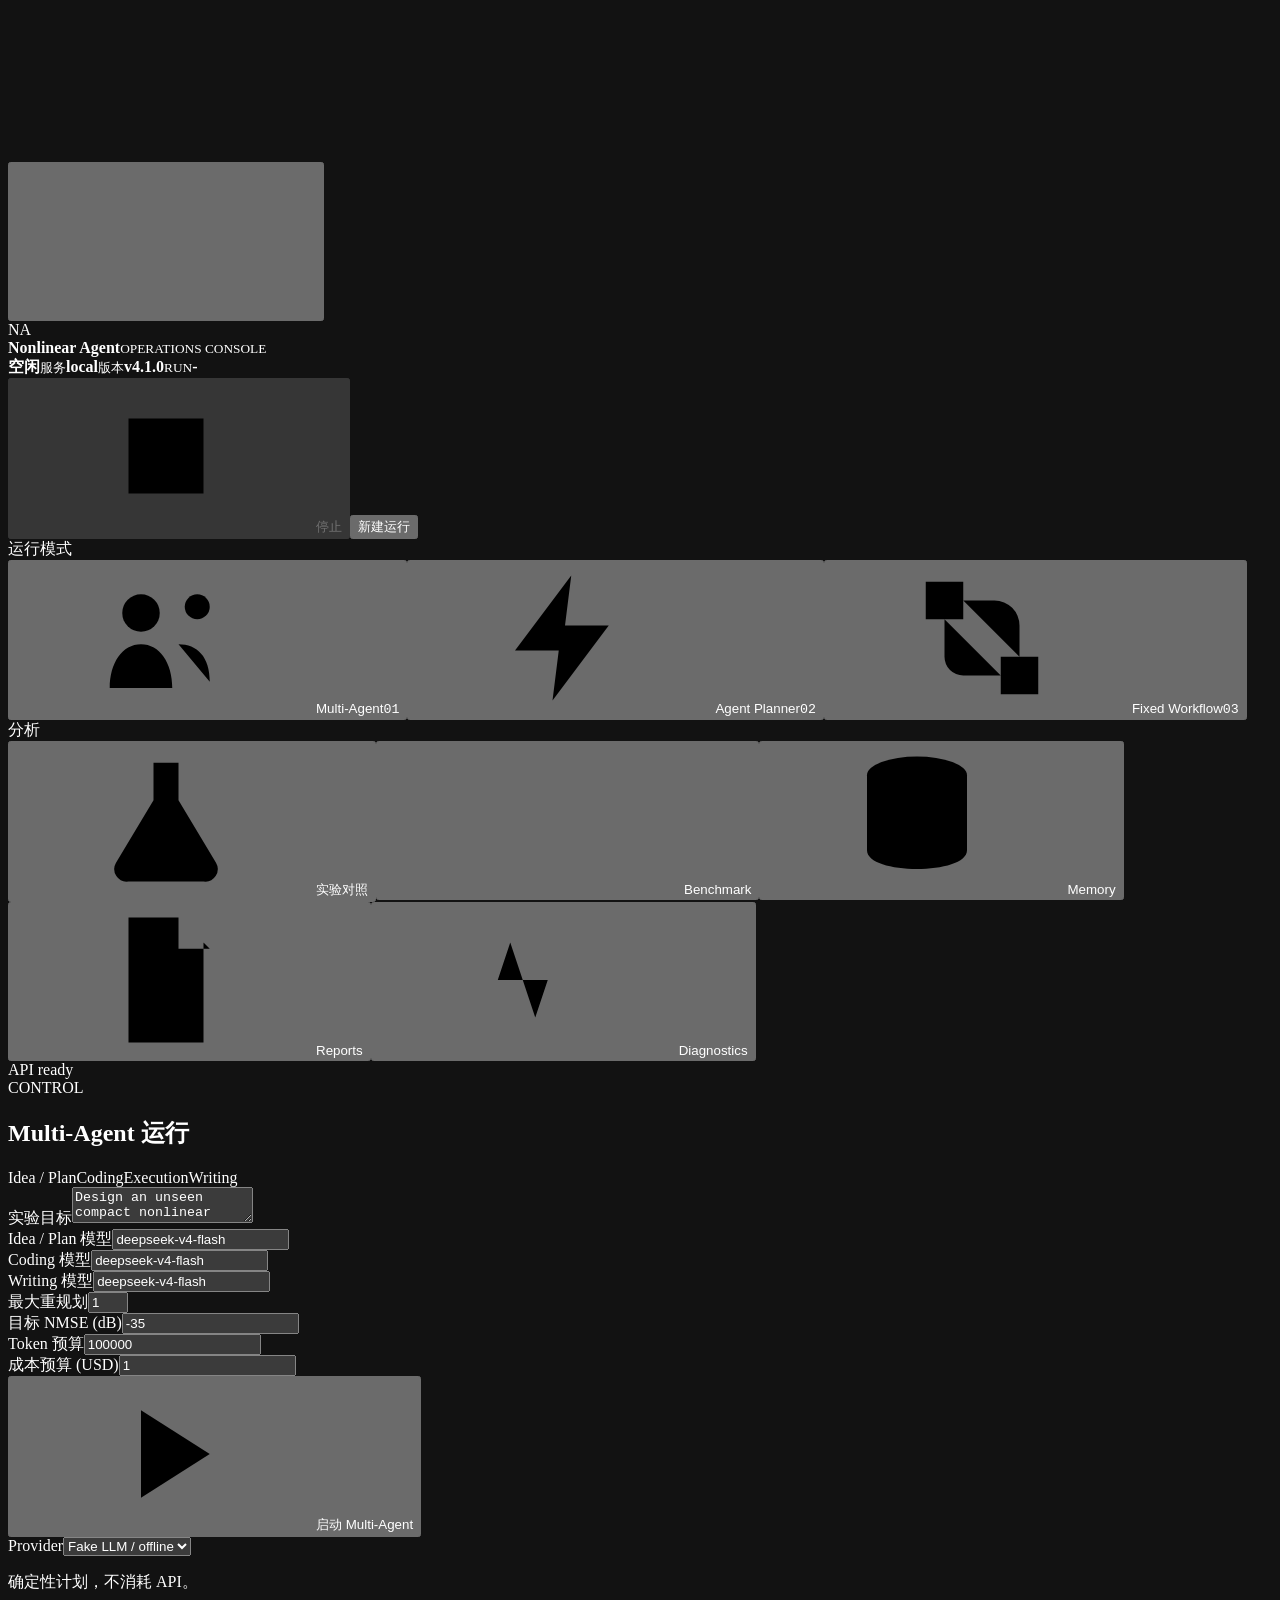
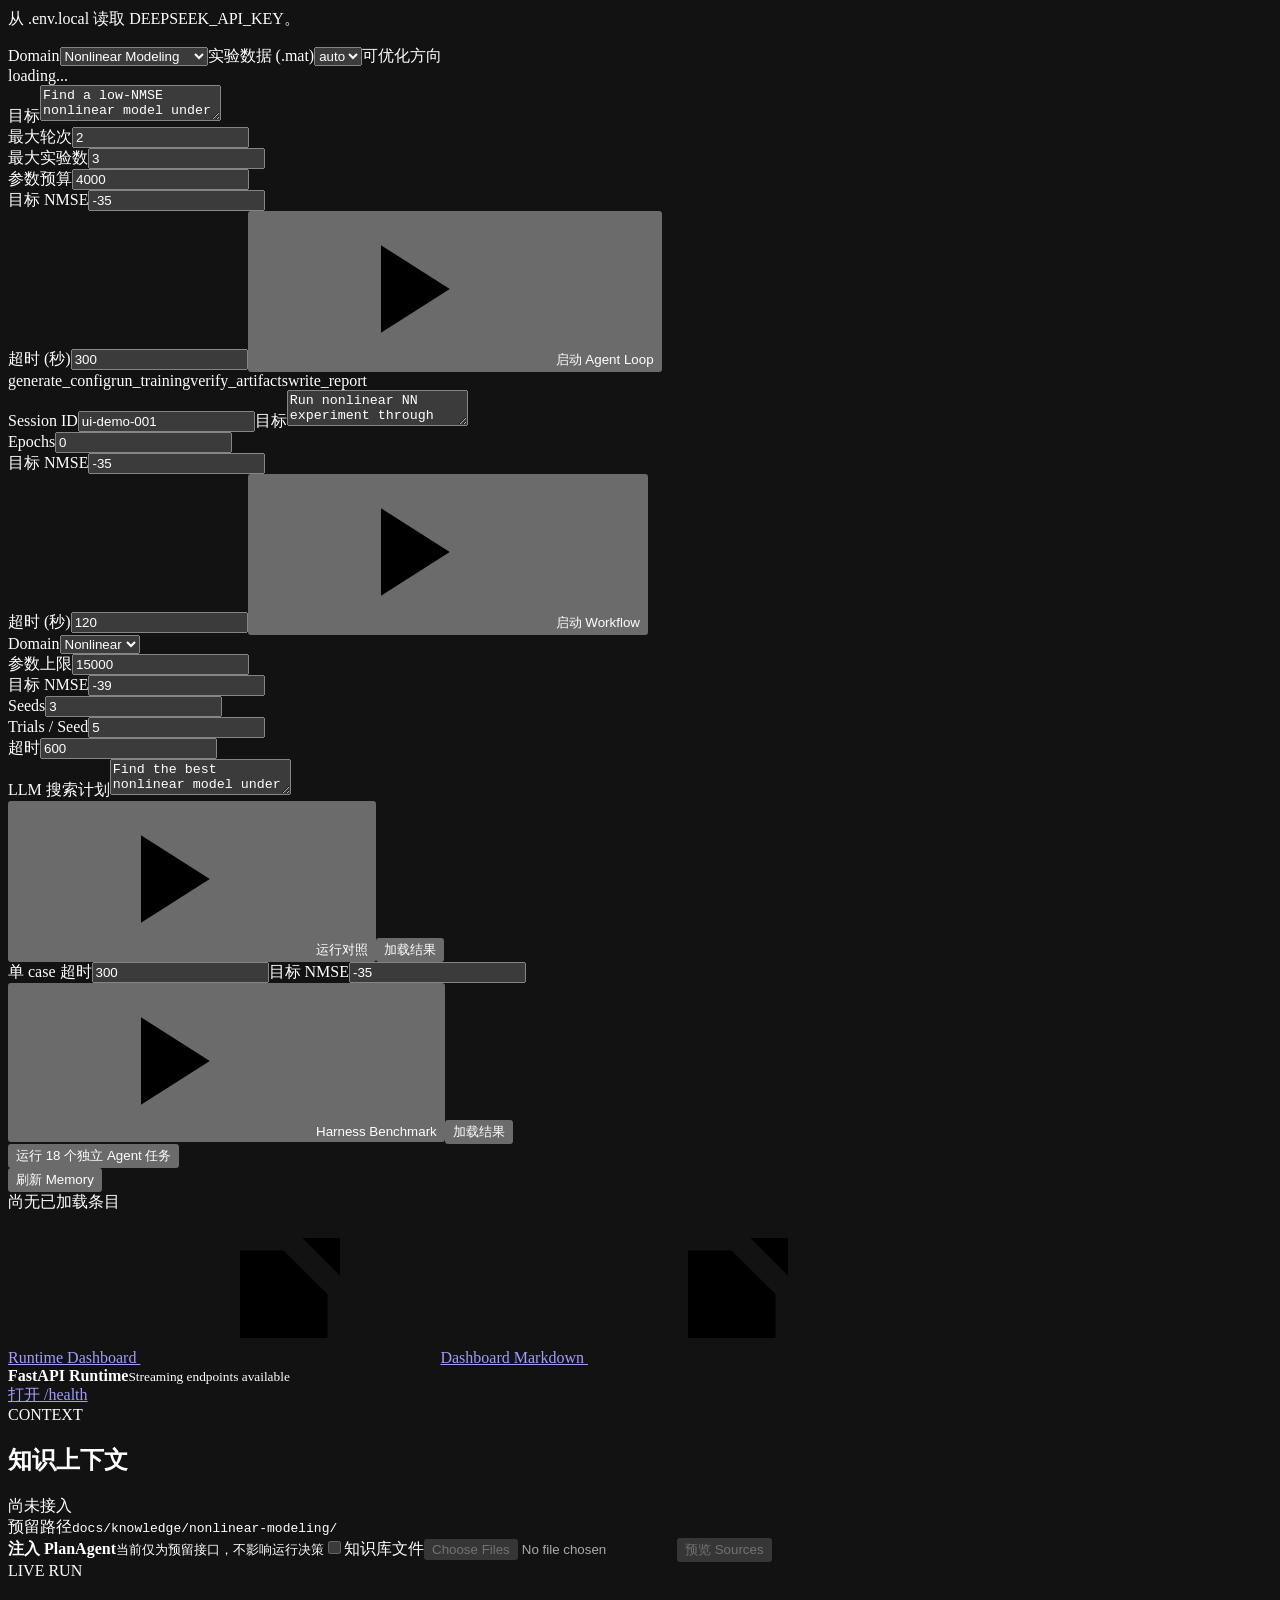
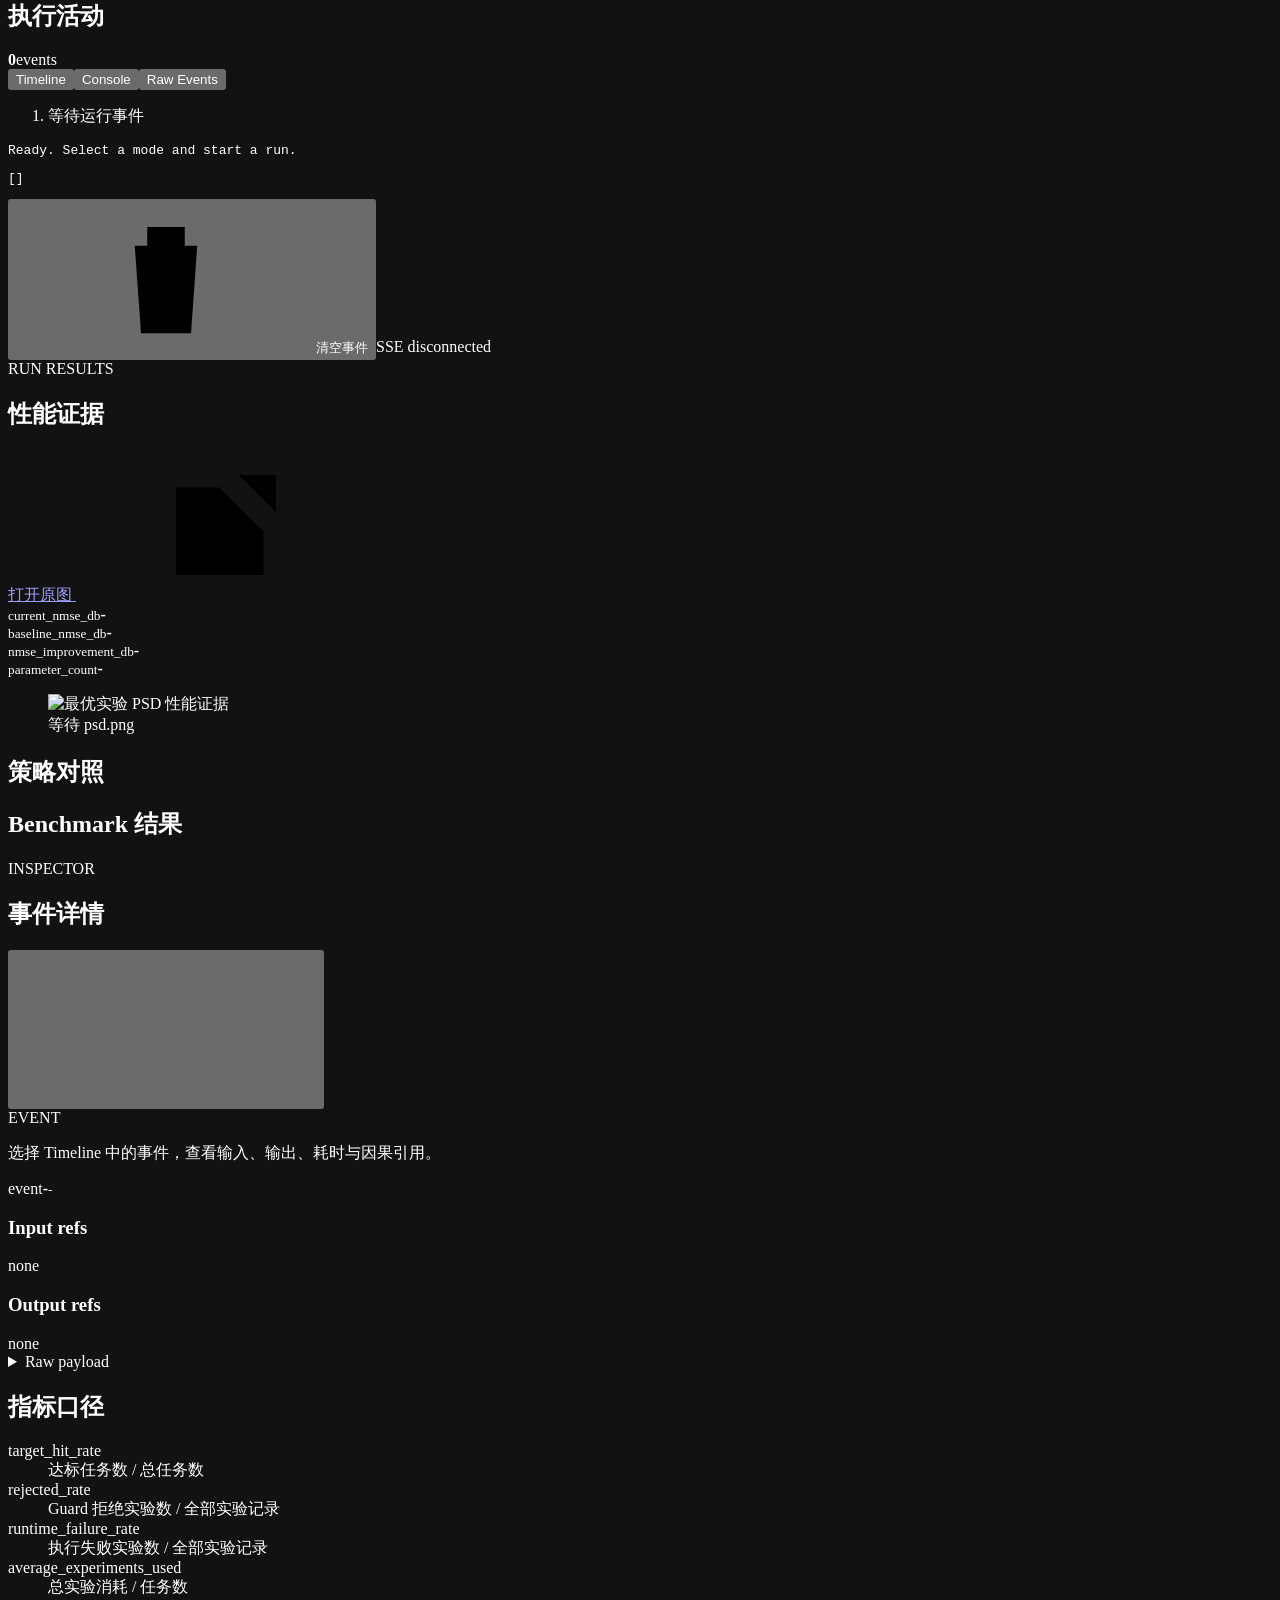
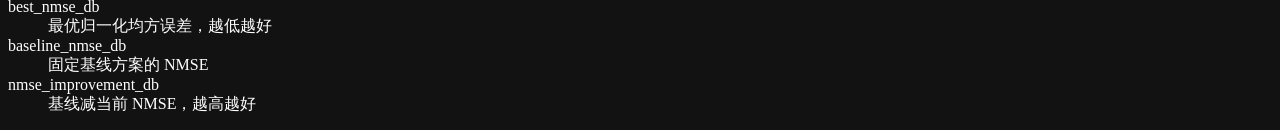
==== src/nonlinear_agent/web/index.html @ f2079a11 "feat(web): add operations console" ====
<!doctype html>
<html lang="zh-CN" data-default-view="multiagent">
<head>
  <meta charset="utf-8">
  <meta name="viewport" content="width=device-width, initial-scale=1">
  <meta name="color-scheme" content="dark">
  <title>Nonlinear Agent Operations</title>
  <link rel="icon" href="data:,">
  <link rel="stylesheet" href="/ui/styles.css">
</head>
<body>
  <svg class="icon-sprite" aria-hidden="true">
    <symbol id="i-agents" viewBox="0 0 24 24"><circle cx="8" cy="8" r="3"/><circle cx="17" cy="7" r="2"/><path d="M3 20c0-4 2-7 5-7s5 3 5 7M14 13c3 0 5 2 5 6M12 8h3"/></symbol>
    <symbol id="i-bolt" viewBox="0 0 24 24"><path d="m13 2-9 12h7l-1 8 9-12h-7z"/></symbol>
    <symbol id="i-flow" viewBox="0 0 24 24"><rect x="3" y="3" width="6" height="6"/><rect x="15" y="15" width="6" height="6"/><path d="M9 6h5a4 4 0 0 1 4 4v5M6 9v6a3 3 0 0 0 3 3h6"/></symbol>
    <symbol id="i-flask" viewBox="0 0 24 24"><path d="M9 3h6M10 3v6l-6 10a2 2 0 0 0 2 3h12a2 2 0 0 0 2-3L14 9V3M7 16h10"/></symbol>
    <symbol id="i-chart" viewBox="0 0 24 24"><path d="M4 20V10M10 20V4M16 20v-7M22 20H2"/></symbol>
    <symbol id="i-memory" viewBox="0 0 24 24"><ellipse cx="12" cy="5" rx="8" ry="3"/><path d="M4 5v6c0 2 4 3 8 3s8-1 8-3V5M4 11v6c0 2 4 3 8 3s8-1 8-3v-6"/></symbol>
    <symbol id="i-file" viewBox="0 0 24 24"><path d="M6 2h8l4 4v16H6zM14 2v5h5M9 12h6M9 16h6"/></symbol>
    <symbol id="i-pulse" viewBox="0 0 24 24"><path d="M3 12h4l2-6 4 12 2-6h6"/></symbol>
    <symbol id="i-stop" viewBox="0 0 24 24"><rect x="6" y="6" width="12" height="12"/></symbol>
    <symbol id="i-play" viewBox="0 0 24 24"><path d="m8 5 11 7-11 7z"/></symbol>
    <symbol id="i-clear" viewBox="0 0 24 24"><path d="M4 7h16M9 7V4h6v3M7 7l1 14h8l1-14"/></symbol>
    <symbol id="i-external" viewBox="0 0 24 24"><path d="M14 4h6v6M20 4l-9 9M18 13v7H4V6h7"/></symbol>
    <symbol id="i-menu" viewBox="0 0 24 24"><path d="M4 7h16M4 12h16M4 17h16"/></symbol>
    <symbol id="i-close" viewBox="0 0 24 24"><path d="m6 6 12 12M18 6 6 18"/></symbol>
  </svg>
  <header class="topbar">
    <button class="icon-button mobile-only" id="menuBtn" title="打开导航"><svg><use href="#i-menu"/></svg></button>
    <div class="brand"><span class="brand-mark">NA</span><div><strong>Nonlinear Agent</strong><small>OPERATIONS CONSOLE</small></div></div>
    <div class="runtime-strip"><span class="runtime-item"><span class="status-light idle" id="statusDot"></span><b id="statusLabel">空闲</b></span><span class="runtime-item"><small>服务</small><b>local</b></span><span class="runtime-item"><small>版本</small><b>v4.1.0</b></span><span class="runtime-item run-id"><small>RUN</small><b id="currentRunId">-</b></span></div>
    <div class="top-actions"><button class="button danger compact" id="stopBtn" disabled><svg><use href="#i-stop"/></svg>停止</button><button class="button ghost compact" id="newRunBtn">新建运行</button></div>
  </header>
  <div class="app-shell">
    <aside class="sidebar" id="sidebar">
      <div class="side-label">运行模式</div><nav><button class="nav-item active" data-view="multiagent" aria-current="page"><svg><use href="#i-agents"/></svg><span>Multi-Agent</span><kbd>01</kbd></button><button class="nav-item" data-view="agent"><svg><use href="#i-bolt"/></svg><span>Agent Planner</span><kbd>02</kbd></button><button class="nav-item" data-view="workflow"><svg><use href="#i-flow"/></svg><span>Fixed Workflow</span><kbd>03</kbd></button></nav>
      <div class="side-label">分析</div><nav><button class="nav-item" data-view="experiments"><svg><use href="#i-flask"/></svg><span>实验对照</span></button><button class="nav-item" data-view="benchmark"><svg><use href="#i-chart"/></svg><span>Benchmark</span></button><button class="nav-item" data-view="memory"><svg><use href="#i-memory"/></svg><span>Memory</span></button><button class="nav-item" data-view="reports"><svg><use href="#i-file"/></svg><span>Reports</span></button><button class="nav-item" data-view="diagnostics"><svg><use href="#i-pulse"/></svg><span>Diagnostics</span></button></nav>
      <div class="sidebar-footer"><span class="status-light ok"></span>API ready</div>
    </aside>
    <main class="workspace">
      <section class="config-column">
        <div class="column-head"><div><span class="eyebrow">CONTROL</span><h1 id="viewTitle">Multi-Agent 运行</h1></div></div>
        <section class="control-view active" id="panel-multiagent" data-panel="multiagent">
          <div class="role-chain"><span>Idea / Plan</span><i></i><span>Coding</span><i></i><span>Execution</span><i></i><span>Writing</span></div>
          <label for="maGoal">实验目标</label><textarea id="maGoal">Design an unseen compact nonlinear model under 4000 parameters, train it, and produce an evidence-grounded report.</textarea>
          <div class="form-grid two"><div><label for="maPlanModel">Idea / Plan 模型</label><input id="maPlanModel" value="deepseek-v4-flash"></div><div><label for="maCodeModel">Coding 模型</label><input id="maCodeModel" value="deepseek-v4-flash"></div></div>
          <label for="maWriteModel">Writing 模型</label><input id="maWriteModel" value="deepseek-v4-flash">
          <div class="form-grid two"><div><label for="maReplans">最大重规划</label><input id="maReplans" type="number" min="0" max="3" value="1"></div><div><label for="maThreshold">目标 NMSE (dB)</label><input id="maThreshold" type="number" step="0.1" value="-35"></div><div><label for="maTokens">Token 预算</label><input id="maTokens" type="number" value="100000"></div><div><label for="maCost">成本预算 (USD)</label><input id="maCost" type="number" step="0.01" value="1"></div></div>
          <button class="button primary run-button" id="maBtn"><svg><use href="#i-play"/></svg>启动 Multi-Agent</button>
        </section>
        <section class="control-view" id="panel-agent" data-panel="agent">
          <label for="agProv">Provider</label><select id="agProv"><option value="fake">Fake LLM / offline</option><option value="deepseek">DeepSeek API</option></select><p class="field-note" id="noteFake">确定性计划，不消耗 API。</p><p class="field-note hidden" id="noteDp">从 .env.local 读取 DEEPSEEK_API_KEY。</p>
          <label for="agDom">Domain</label><select id="agDom"><option value="nonlinear">Nonlinear Modeling</option><option value="synthetic">Synthetic Regression</option><option value="pim-cancellation">PIM Cancellation</option><option value="register-config">Register Config</option></select><label for="agData">实验数据 (.mat)</label><select id="agData"><option value="">auto</option></select><label>可优化方向</label><div class="check-grid" id="agTune"><span class="muted">loading...</span></div>
          <label for="agGoal">目标</label><textarea id="agGoal">Find a low-NMSE nonlinear model under 4000 parameters.</textarea><div class="form-grid two"><div><label for="agRnd">最大轮次</label><input id="agRnd" type="number" value="2"></div><div><label for="agExp">最大实验数</label><input id="agExp" type="number" value="3"></div><div><label for="agPm">参数预算</label><input id="agPm" type="number" value="4000"></div><div><label for="agThr">目标 NMSE</label><input id="agThr" type="number" value="-35"></div></div><label for="agTo">超时 (秒)</label><input id="agTo" type="number" value="300"><button class="button primary run-button" id="agBtn"><svg><use href="#i-play"/></svg>启动 Agent Loop</button>
        </section>
        <section class="control-view" id="panel-workflow" data-panel="workflow"><div class="pipeline"><span>generate_config</span><span>run_training</span><span>verify_artifacts</span><span>write_report</span></div><label for="wfSid">Session ID</label><input id="wfSid" value="ui-demo-001"><label for="wfGoal">目标</label><textarea id="wfGoal">Run nonlinear NN experiment through the Agent Harness streaming runtime.</textarea><div class="form-grid two"><div><label for="wfEp">Epochs</label><input id="wfEp" type="number" value="0"></div><div><label for="wfThr">目标 NMSE</label><input id="wfThr" type="number" value="-35"></div></div><label for="wfTo">超时 (秒)</label><input id="wfTo" type="number" value="120"><button class="button primary run-button" id="wfBtn"><svg><use href="#i-play"/></svg>启动 Workflow</button></section>
        <section class="control-view" id="panel-experiments" data-panel="experiments"><div class="form-grid two"><div><label for="cmpDom">Domain</label><select id="cmpDom"><option value="nonlinear">Nonlinear</option><option value="synthetic">Synthetic</option></select></div><div><label for="cmpPm">参数上限</label><input id="cmpPm" type="number" value="15000"></div><div><label for="cmpThr">目标 NMSE</label><input id="cmpThr" type="number" value="-39"></div><div><label for="cmpSeeds">Seeds</label><input id="cmpSeeds" type="number" value="3"></div><div><label for="cmpBudget">Trials / Seed</label><input id="cmpBudget" type="number" value="5"></div><div><label for="cmpTo">超时</label><input id="cmpTo" type="number" value="600"></div></div><label for="cmpPlan">LLM 搜索计划</label><textarea id="cmpPlan">Find the best nonlinear model under the given parameter budget and target. Prefer evidence-backed compact candidates.</textarea><div class="button-row"><button class="button primary" id="cmpBtn"><svg><use href="#i-play"/></svg>运行对照</button><button class="button ghost" id="cmpLoadBtn">加载结果</button></div></section>
        <section class="control-view" id="panel-benchmark" data-panel="benchmark"><label for="bmTo">单 case 超时</label><input id="bmTo" type="number" value="300"><label for="bmThr">目标 NMSE</label><input id="bmThr" type="number" value="-35"><div class="button-row"><button class="button primary" id="bmBtn"><svg><use href="#i-play"/></svg>Harness Benchmark</button><button class="button ghost" id="bmLoadBtn">加载结果</button></div><button class="button ghost full" id="agentTaskBtn">运行 18 个独立 Agent 任务</button></section>
        <section class="control-view" id="panel-memory" data-panel="memory"><button class="button ghost full" id="memRefresh">刷新 Memory</button><div class="empty-state" id="memBox">尚无已加载条目</div></section>
        <section class="control-view" id="panel-reports" data-panel="reports"><div class="link-list"><a href="/diagnostics/agent-runtime-dashboard.html" target="_blank">Runtime Dashboard <svg><use href="#i-external"/></svg></a><a href="/diagnostics/agent-runtime-dashboard.md" target="_blank">Dashboard Markdown <svg><use href="#i-external"/></svg></a></div></section>
        <section class="control-view" id="panel-diagnostics" data-panel="diagnostics"><div class="health-block"><span class="status-light ok"></span><div><b>FastAPI Runtime</b><small>Streaming endpoints available</small></div></div><a class="button ghost full link-button" href="/health" target="_blank">打开 /health</a></section>
        <section class="knowledge-panel"><div class="section-title"><div><span class="eyebrow">CONTEXT</span><h2>知识上下文</h2></div><span class="badge warning">尚未接入</span></div><div class="source-path"><span>预留路径</span><code>docs/knowledge/nonlinear-modeling/</code></div><label class="switch-row"><span><b>注入 PlanAgent</b><small>当前仅为预留接口，不影响运行决策</small></span><input id="knowledgeContextEnabled" type="checkbox" disabled><i></i></label><label for="knowledgeFiles">知识库文件</label><input id="knowledgeFiles" type="file" accept=".md,.txt,.json,.yaml,.yml,.csv" multiple disabled><button class="button ghost full" id="knowledgePreviewBtn" disabled>预览 Sources</button></section>
      </section>
      <section class="activity-column">
        <div class="activity-head"><div><span class="eyebrow">LIVE RUN</span><h2>执行活动</h2></div><div class="counter"><b id="evCount">0</b><span>events</span></div></div><div class="view-tabs"><button class="active" data-event-view="timeline">Timeline</button><button data-event-view="console">Console</button><button data-event-view="raw">Raw Events</button></div><div class="activity-body"><ol class="timeline" id="timeline"><li class="timeline-empty">等待运行事件</li></ol><pre class="console hidden" id="evBox">Ready. Select a mode and start a run.</pre><pre class="console raw hidden" id="rawBox">[]</pre></div><div class="activity-foot"><button class="icon-text-button" id="clearBtn"><svg><use href="#i-clear"/></svg>清空事件</button><span id="streamStatus">SSE disconnected</span></div>
        <section class="result-panel hidden" id="resultPreview"><div class="result-head"><div><span class="eyebrow">RUN RESULTS</span><h2 id="resultTitle">性能证据</h2></div><a id="psdLink" class="hidden" href="#" target="_blank">打开原图 <svg><use href="#i-external"/></svg></a></div><div class="metric-strip"><div><small>current_nmse_db</small><b id="chipNmse">-</b></div><div><small>baseline_nmse_db</small><b id="chipBase">-</b></div><div><small>nmse_improvement_db</small><b id="chipGain">-</b></div><div><small>parameter_count</small><b id="chipParams">-</b></div></div><div class="table-wrap hidden" id="multiExperimentTable"></div><figure class="hidden" id="psdFigure"><img id="psdPreview" alt="最优实验 PSD 性能证据"><figcaption id="previewMeta">等待 psd.png</figcaption></figure><div class="result-links" id="resultLinks"></div></section>
        <section class="data-panel hidden" id="cmpResults"><div class="section-title"><h2>策略对照</h2></div><div class="table-wrap" id="cmpTableWrap"></div><div id="cmpPaired"></div></section><section class="data-panel hidden" id="bmResults"><div class="section-title"><h2>Benchmark 结果</h2></div><div class="metric-strip wrap" id="bmSummaryWrap"></div><div class="table-wrap" id="bmTableWrap"></div></section>
      </section>
      <aside class="inspector-column" id="inspector"><div class="inspector-head"><div><span class="eyebrow">INSPECTOR</span><h2>事件详情</h2></div><button class="icon-button inspector-close" id="closeInspectorBtn" title="关闭 Inspector" aria-label="关闭 Inspector"><svg><use href="#i-close"/></svg></button></div><div class="inspector-empty" id="inspectorEmpty"><span>EVENT</span><p>选择 Timeline 中的事件，查看输入、输出、耗时与因果引用。</p></div><div class="inspector-content hidden" id="inspectorContent"><div class="event-identity"><span class="event-kind" id="inspectKind">event</span><b id="inspectTitle">-</b><small id="inspectMeta">-</small></div><dl id="inspectFacts"></dl><div class="refs"><h3>Input refs</h3><div id="inspectInputs">none</div><h3>Output refs</h3><div id="inspectOutputs">none</div></div><details><summary>Raw payload</summary><pre id="inspectRaw"></pre></details></div><section class="metric-glossary"><div class="section-title"><h2>指标口径</h2></div><dl><dt>target_hit_rate</dt><dd>达标任务数 / 总任务数</dd><dt>rejected_rate</dt><dd>Guard 拒绝实验数 / 全部实验记录</dd><dt>runtime_failure_rate</dt><dd>执行失败实验数 / 全部实验记录</dd><dt>average_experiments_used</dt><dd>总实验消耗 / 任务数</dd><dt>best_nmse_db</dt><dd>最优归一化均方误差，越低越好</dd><dt>baseline_nmse_db</dt><dd>固定基线方案的 NMSE</dd><dt>nmse_improvement_db</dt><dd>基线减当前 NMSE，越高越好</dd></dl></section></aside>
    </main>
  </div>
  <script type="module" src="/ui/app.js"></script>
</body>
</html>
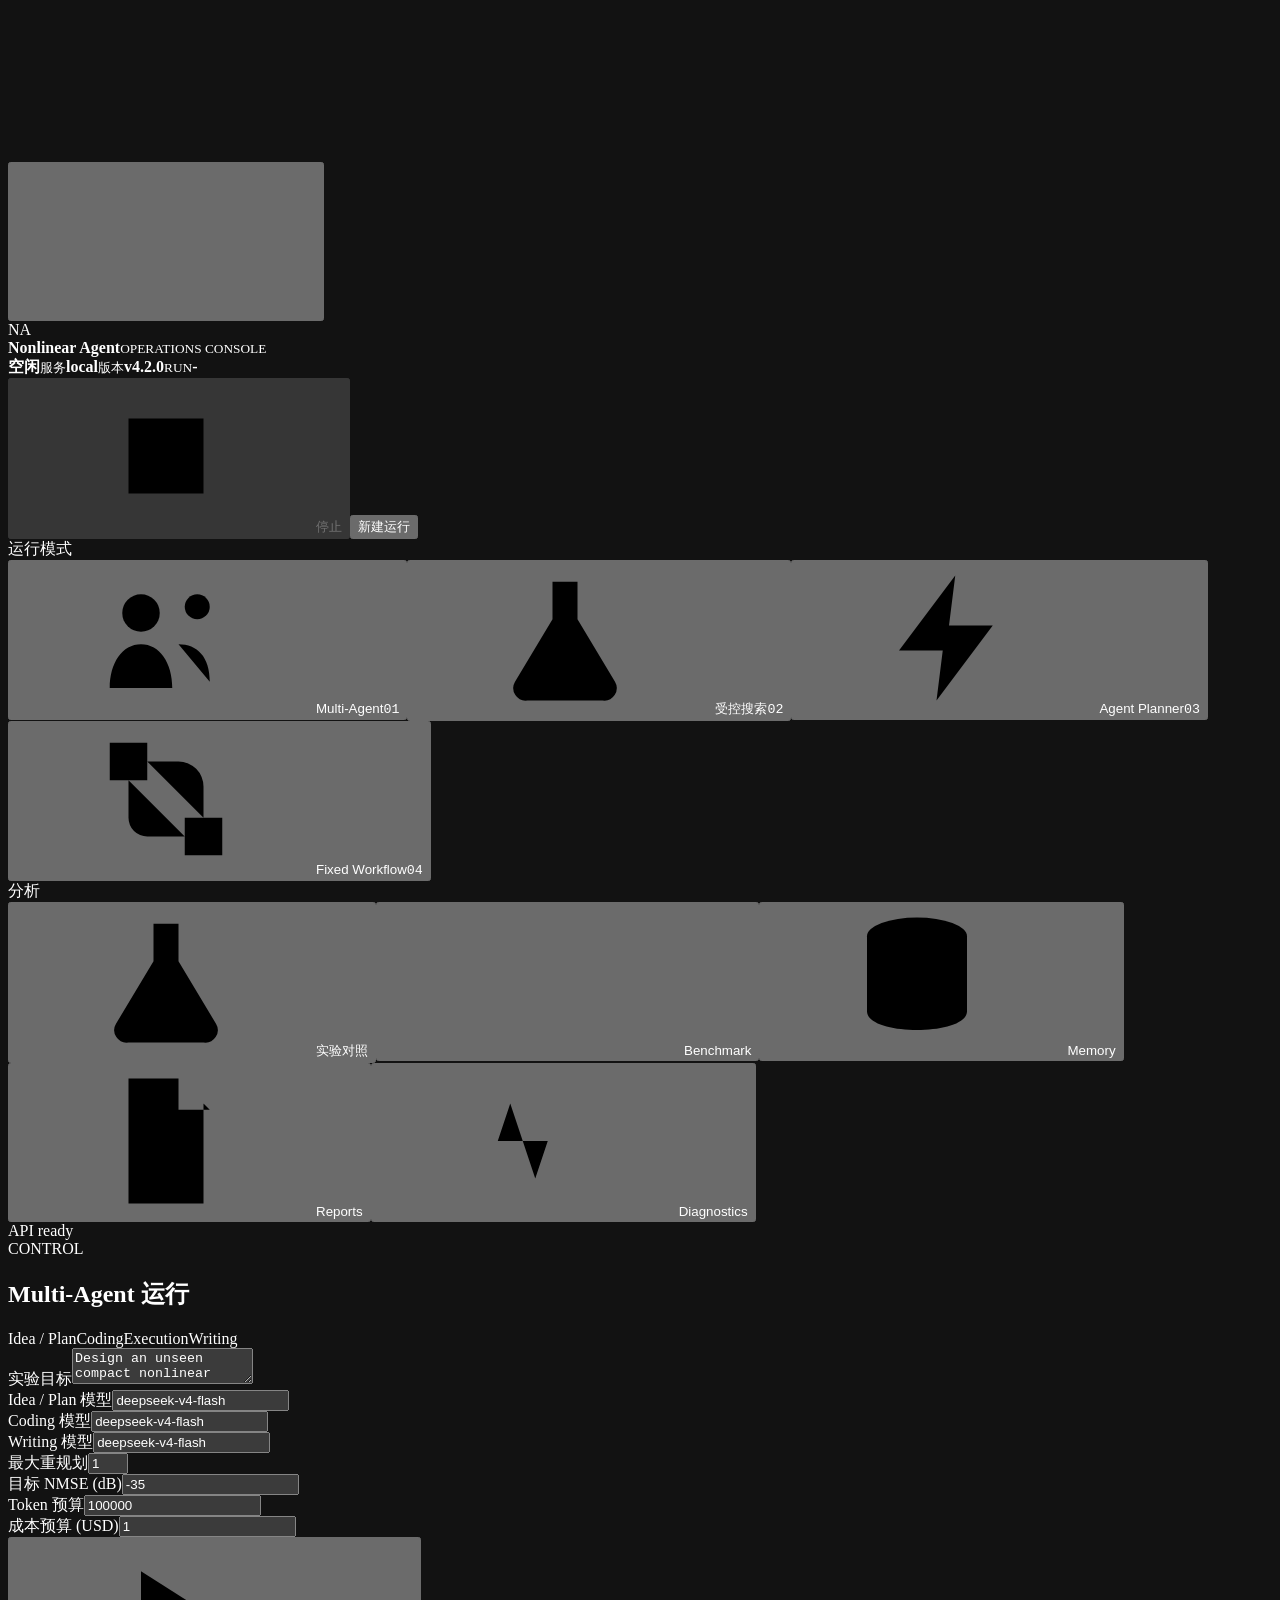
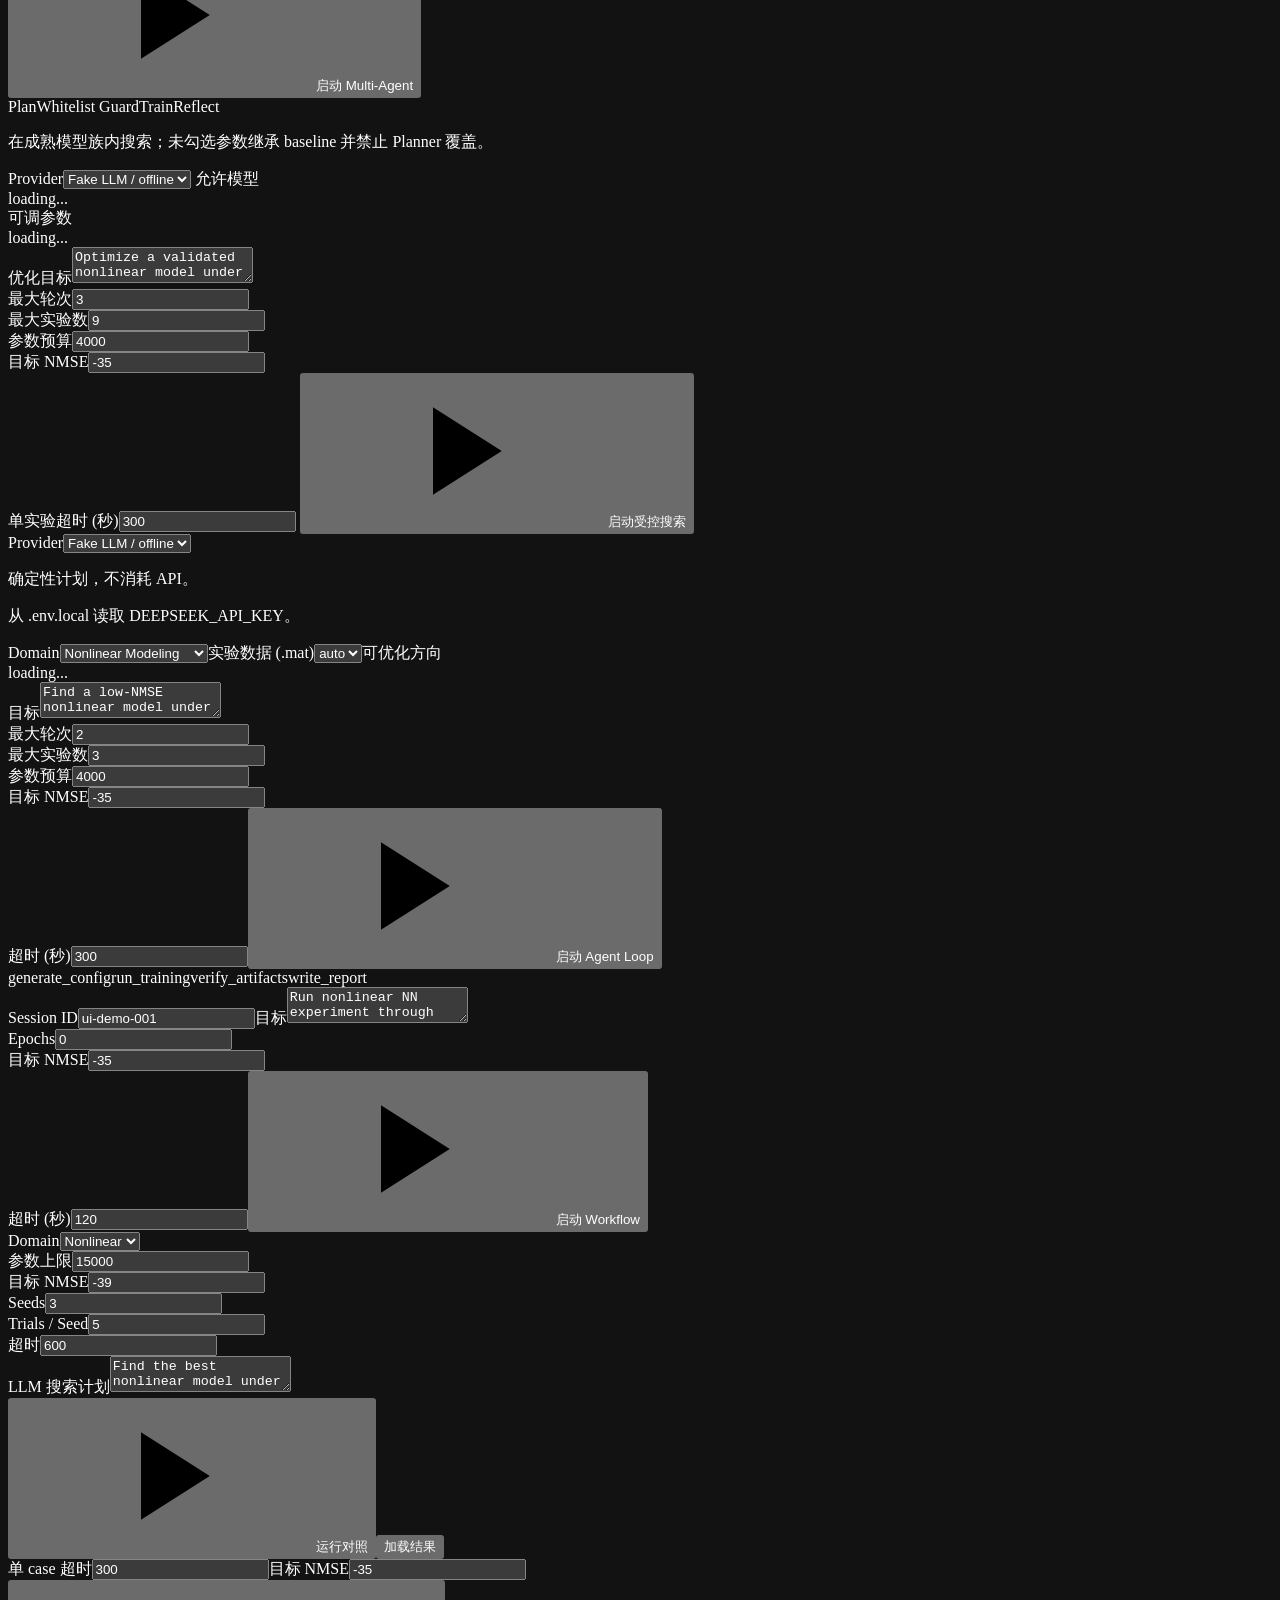
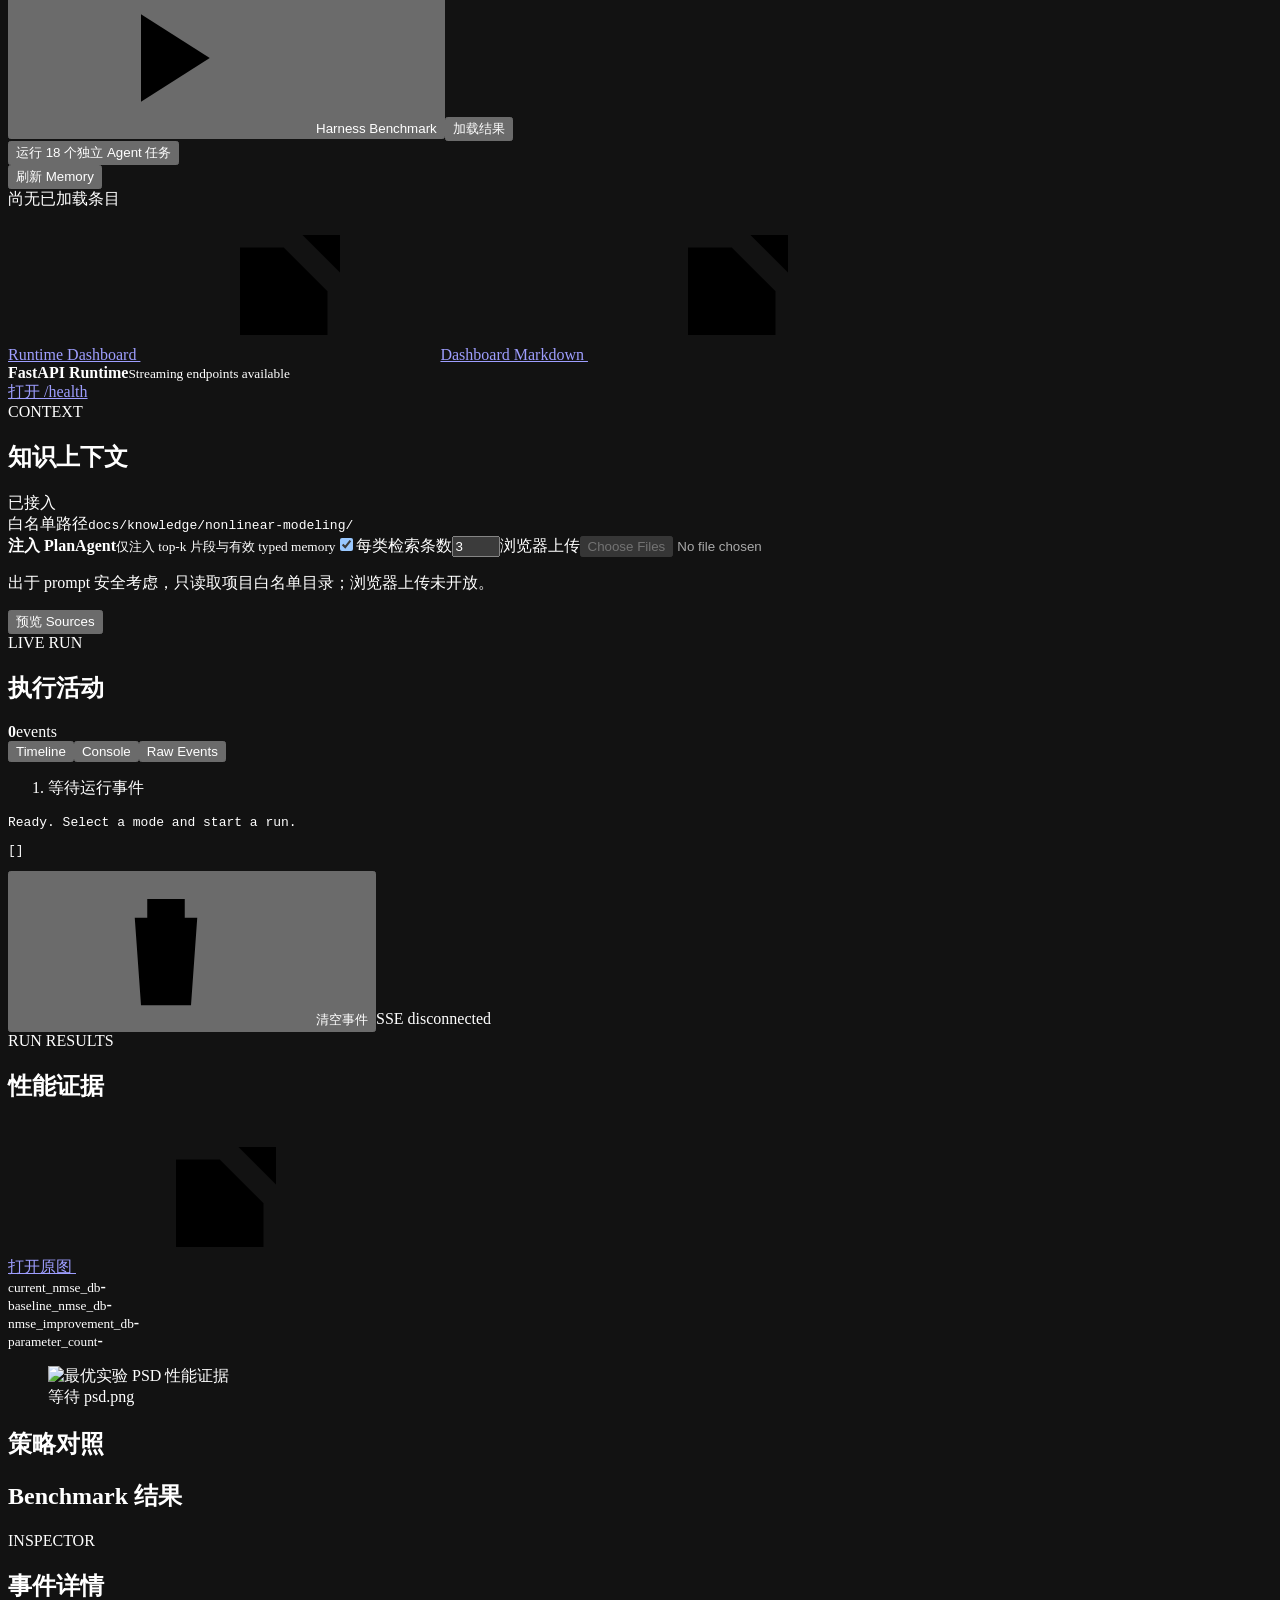
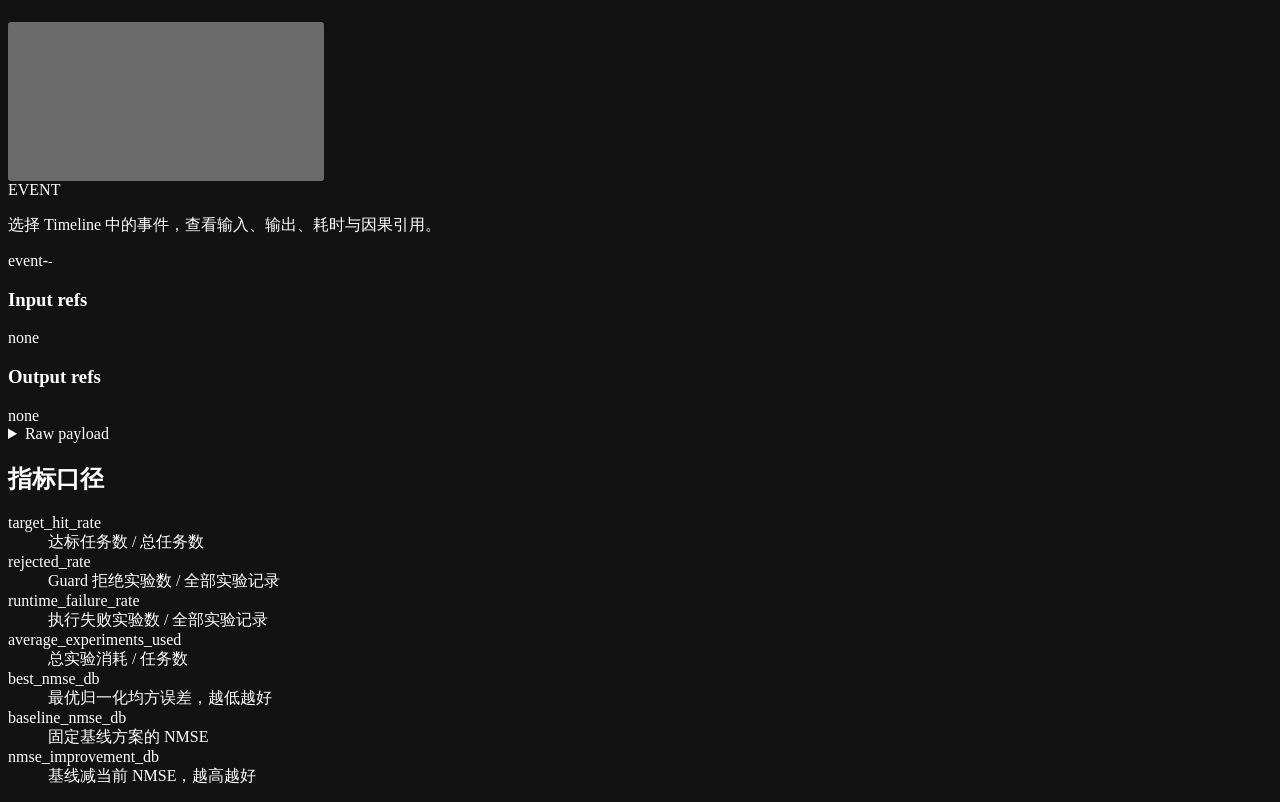
==== commit c49fde28: "feat(agent): add grounded controlled search" ====
--- a/src/nonlinear_agent/web/index.html
+++ b/src/nonlinear_agent/web/index.html
@@ -28,12 +28,12 @@
   <header class="topbar">
     <button class="icon-button mobile-only" id="menuBtn" title="打开导航"><svg><use href="#i-menu"/></svg></button>
     <div class="brand"><span class="brand-mark">NA</span><div><strong>Nonlinear Agent</strong><small>OPERATIONS CONSOLE</small></div></div>
-    <div class="runtime-strip"><span class="runtime-item"><span class="status-light idle" id="statusDot"></span><b id="statusLabel">空闲</b></span><span class="runtime-item"><small>服务</small><b>local</b></span><span class="runtime-item"><small>版本</small><b>v4.1.0</b></span><span class="runtime-item run-id"><small>RUN</small><b id="currentRunId">-</b></span></div>
+    <div class="runtime-strip"><span class="runtime-item"><span class="status-light idle" id="statusDot"></span><b id="statusLabel">空闲</b></span><span class="runtime-item"><small>服务</small><b>local</b></span><span class="runtime-item"><small>版本</small><b>v4.2.0</b></span><span class="runtime-item run-id"><small>RUN</small><b id="currentRunId">-</b></span></div>
     <div class="top-actions"><button class="button danger compact" id="stopBtn" disabled><svg><use href="#i-stop"/></svg>停止</button><button class="button ghost compact" id="newRunBtn">新建运行</button></div>
   </header>
   <div class="app-shell">
     <aside class="sidebar" id="sidebar">
-      <div class="side-label">运行模式</div><nav><button class="nav-item active" data-view="multiagent" aria-current="page"><svg><use href="#i-agents"/></svg><span>Multi-Agent</span><kbd>01</kbd></button><button class="nav-item" data-view="agent"><svg><use href="#i-bolt"/></svg><span>Agent Planner</span><kbd>02</kbd></button><button class="nav-item" data-view="workflow"><svg><use href="#i-flow"/></svg><span>Fixed Workflow</span><kbd>03</kbd></button></nav>
+      <div class="side-label">运行模式</div><nav><button class="nav-item active" data-view="multiagent" aria-current="page"><svg><use href="#i-agents"/></svg><span>Multi-Agent</span><kbd>01</kbd></button><button class="nav-item" data-view="controlled"><svg><use href="#i-flask"/></svg><span>受控搜索</span><kbd>02</kbd></button><button class="nav-item" data-view="agent"><svg><use href="#i-bolt"/></svg><span>Agent Planner</span><kbd>03</kbd></button><button class="nav-item" data-view="workflow"><svg><use href="#i-flow"/></svg><span>Fixed Workflow</span><kbd>04</kbd></button></nav>
       <div class="side-label">分析</div><nav><button class="nav-item" data-view="experiments"><svg><use href="#i-flask"/></svg><span>实验对照</span></button><button class="nav-item" data-view="benchmark"><svg><use href="#i-chart"/></svg><span>Benchmark</span></button><button class="nav-item" data-view="memory"><svg><use href="#i-memory"/></svg><span>Memory</span></button><button class="nav-item" data-view="reports"><svg><use href="#i-file"/></svg><span>Reports</span></button><button class="nav-item" data-view="diagnostics"><svg><use href="#i-pulse"/></svg><span>Diagnostics</span></button></nav>
       <div class="sidebar-footer"><span class="status-light ok"></span>API ready</div>
     </aside>
@@ -48,6 +48,17 @@
           <div class="form-grid two"><div><label for="maReplans">最大重规划</label><input id="maReplans" type="number" min="0" max="3" value="1"></div><div><label for="maThreshold">目标 NMSE (dB)</label><input id="maThreshold" type="number" step="0.1" value="-35"></div><div><label for="maTokens">Token 预算</label><input id="maTokens" type="number" value="100000"></div><div><label for="maCost">成本预算 (USD)</label><input id="maCost" type="number" step="0.01" value="1"></div></div>
           <button class="button primary run-button" id="maBtn"><svg><use href="#i-play"/></svg>启动 Multi-Agent</button>
         </section>
+        <section class="control-view" id="panel-controlled" data-panel="controlled">
+          <div class="role-chain"><span>Plan</span><i></i><span>Whitelist Guard</span><i></i><span>Train</span><i></i><span>Reflect</span></div>
+          <p class="field-note">在成熟模型族内搜索；未勾选参数继承 baseline 并禁止 Planner 覆盖。</p>
+          <label for="csProv">Provider</label><select id="csProv"><option value="fake">Fake LLM / offline</option><option value="deepseek">DeepSeek API</option></select>
+          <label>允许模型</label><div class="check-grid" id="csModels"><span class="muted">loading...</span></div>
+          <label>可调参数</label><div class="check-grid" id="csTune"><span class="muted">loading...</span></div>
+          <label for="csGoal">优化目标</label><textarea id="csGoal">Optimize a validated nonlinear model under 4000 parameters using only the selected model families and tunable fields.</textarea>
+          <div class="form-grid two"><div><label for="csRnd">最大轮次</label><input id="csRnd" type="number" min="1" value="3"></div><div><label for="csExp">最大实验数</label><input id="csExp" type="number" min="1" value="9"></div><div><label for="csPm">参数预算</label><input id="csPm" type="number" min="1" value="4000"></div><div><label for="csThr">目标 NMSE</label><input id="csThr" type="number" value="-35"></div></div>
+          <label for="csTo">单实验超时 (秒)</label><input id="csTo" type="number" min="1" value="300">
+          <button class="button primary run-button" id="csBtn"><svg><use href="#i-play"/></svg>启动受控搜索</button>
+        </section>
         <section class="control-view" id="panel-agent" data-panel="agent">
           <label for="agProv">Provider</label><select id="agProv"><option value="fake">Fake LLM / offline</option><option value="deepseek">DeepSeek API</option></select><p class="field-note" id="noteFake">确定性计划，不消耗 API。</p><p class="field-note hidden" id="noteDp">从 .env.local 读取 DEEPSEEK_API_KEY。</p>
           <label for="agDom">Domain</label><select id="agDom"><option value="nonlinear">Nonlinear Modeling</option><option value="synthetic">Synthetic Regression</option><option value="pim-cancellation">PIM Cancellation</option><option value="register-config">Register Config</option></select><label for="agData">实验数据 (.mat)</label><select id="agData"><option value="">auto</option></select><label>可优化方向</label><div class="check-grid" id="agTune"><span class="muted">loading...</span></div>
@@ -59,7 +70,7 @@
         <section class="control-view" id="panel-memory" data-panel="memory"><button class="button ghost full" id="memRefresh">刷新 Memory</button><div class="empty-state" id="memBox">尚无已加载条目</div></section>
         <section class="control-view" id="panel-reports" data-panel="reports"><div class="link-list"><a href="/diagnostics/agent-runtime-dashboard.html" target="_blank">Runtime Dashboard <svg><use href="#i-external"/></svg></a><a href="/diagnostics/agent-runtime-dashboard.md" target="_blank">Dashboard Markdown <svg><use href="#i-external"/></svg></a></div></section>
         <section class="control-view" id="panel-diagnostics" data-panel="diagnostics"><div class="health-block"><span class="status-light ok"></span><div><b>FastAPI Runtime</b><small>Streaming endpoints available</small></div></div><a class="button ghost full link-button" href="/health" target="_blank">打开 /health</a></section>
-        <section class="knowledge-panel"><div class="section-title"><div><span class="eyebrow">CONTEXT</span><h2>知识上下文</h2></div><span class="badge warning">尚未接入</span></div><div class="source-path"><span>预留路径</span><code>docs/knowledge/nonlinear-modeling/</code></div><label class="switch-row"><span><b>注入 PlanAgent</b><small>当前仅为预留接口，不影响运行决策</small></span><input id="knowledgeContextEnabled" type="checkbox" disabled><i></i></label><label for="knowledgeFiles">知识库文件</label><input id="knowledgeFiles" type="file" accept=".md,.txt,.json,.yaml,.yml,.csv" multiple disabled><button class="button ghost full" id="knowledgePreviewBtn" disabled>预览 Sources</button></section>
+        <section class="knowledge-panel"><div class="section-title"><div><span class="eyebrow">CONTEXT</span><h2>知识上下文</h2></div><span class="badge success">已接入</span></div><div class="source-path"><span>白名单路径</span><code>docs/knowledge/nonlinear-modeling/</code></div><label class="switch-row"><span><b>注入 PlanAgent</b><small>仅注入 top-k 片段与有效 typed memory</small></span><input id="knowledgeContextEnabled" type="checkbox" checked><i></i></label><label for="knowledgeTopK">每类检索条数</label><input id="knowledgeTopK" type="number" min="1" max="10" value="3"><label for="knowledgeFiles">浏览器上传</label><input id="knowledgeFiles" type="file" accept=".md,.txt,.json,.yaml,.yml,.csv" multiple disabled><p class="field-note">出于 prompt 安全考虑，只读取项目白名单目录；浏览器上传未开放。</p><button class="button ghost full" id="knowledgePreviewBtn">预览 Sources</button><div class="empty-state hidden" id="knowledgeSources"></div></section>
       </section>
       <section class="activity-column">
         <div class="activity-head"><div><span class="eyebrow">LIVE RUN</span><h2>执行活动</h2></div><div class="counter"><b id="evCount">0</b><span>events</span></div></div><div class="view-tabs"><button class="active" data-event-view="timeline">Timeline</button><button data-event-view="console">Console</button><button data-event-view="raw">Raw Events</button></div><div class="activity-body"><ol class="timeline" id="timeline"><li class="timeline-empty">等待运行事件</li></ol><pre class="console hidden" id="evBox">Ready. Select a mode and start a run.</pre><pre class="console raw hidden" id="rawBox">[]</pre></div><div class="activity-foot"><button class="icon-text-button" id="clearBtn"><svg><use href="#i-clear"/></svg>清空事件</button><span id="streamStatus">SSE disconnected</span></div>
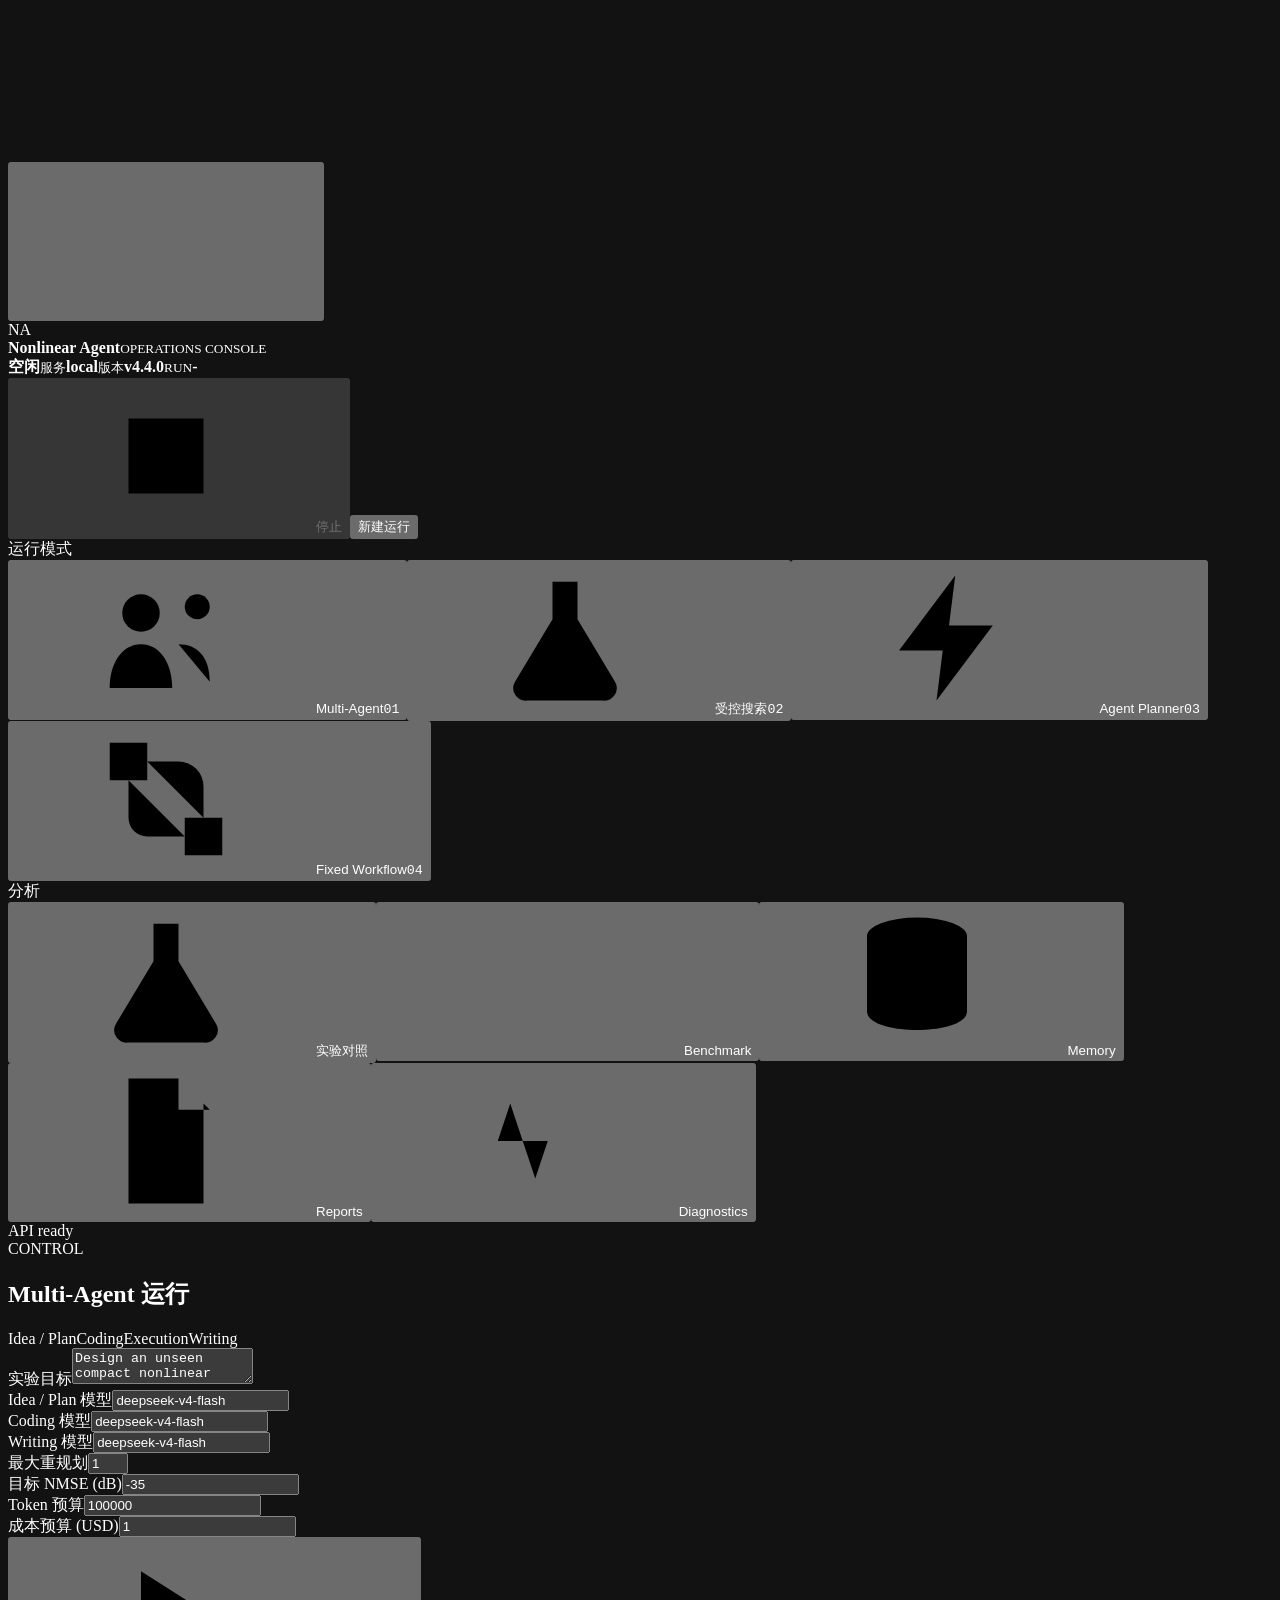
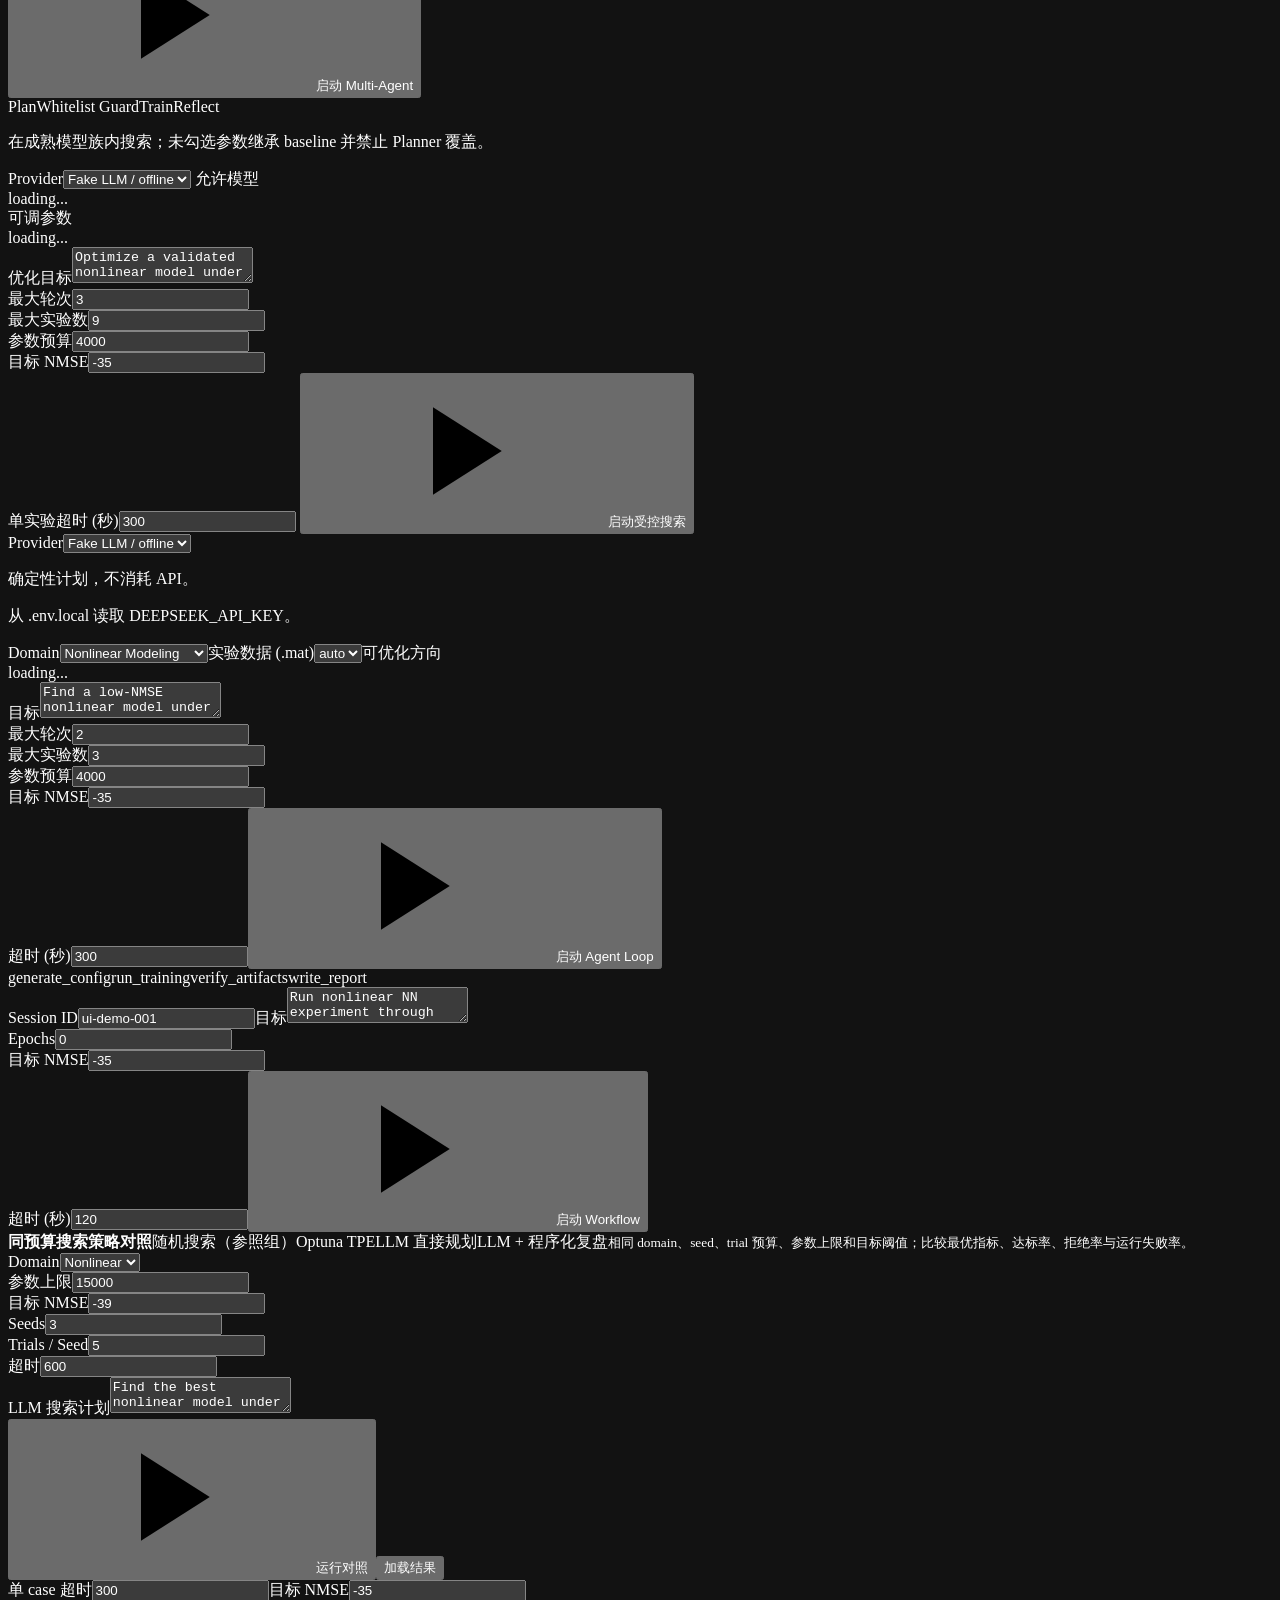
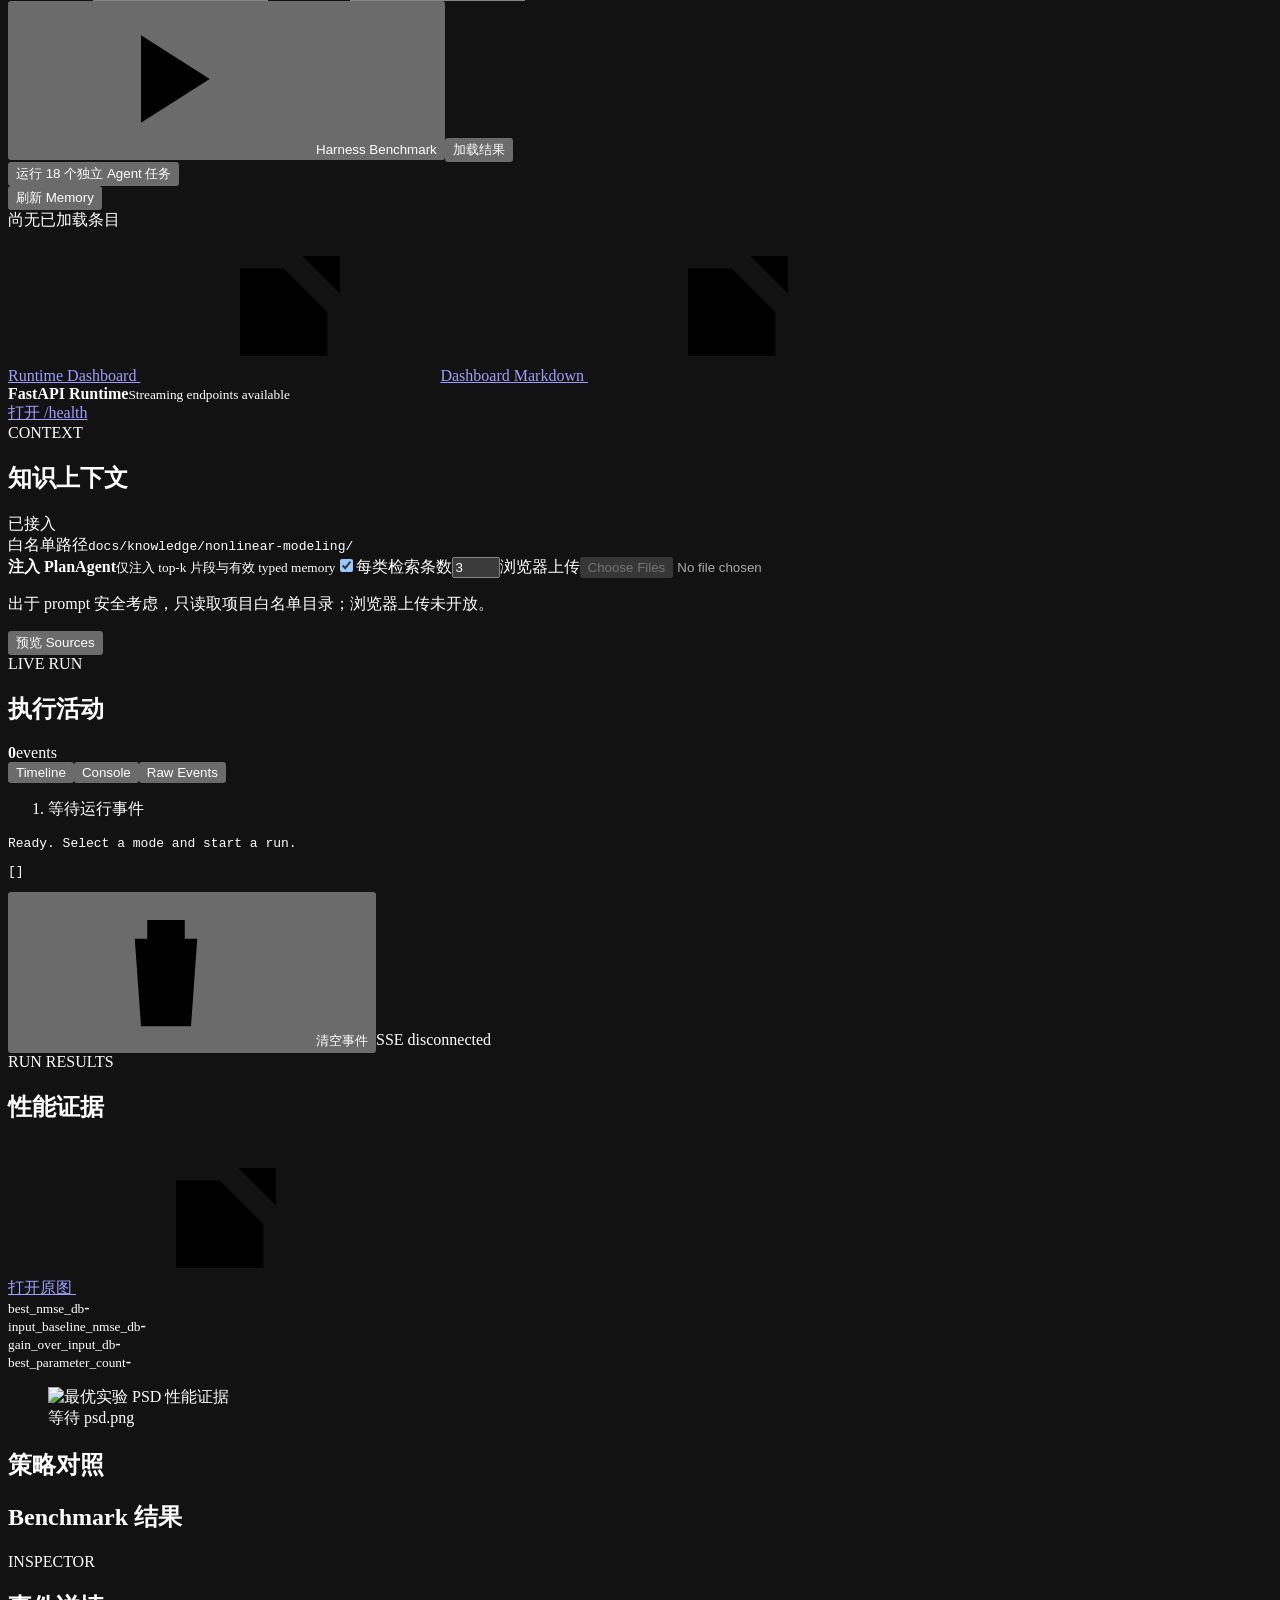
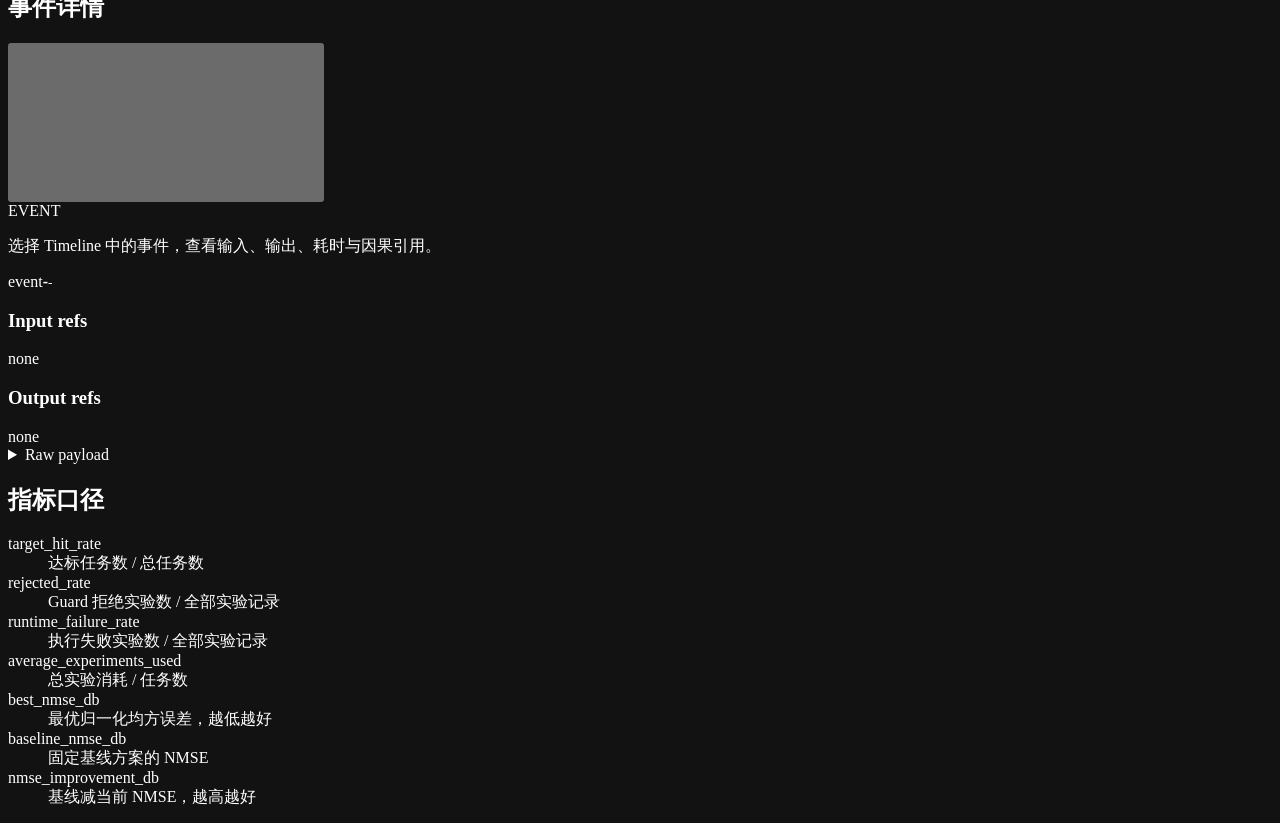
==== commit 2719ce4d: "fix(agent): harden coding and result summaries" ====
--- a/src/nonlinear_agent/web/index.html
+++ b/src/nonlinear_agent/web/index.html
@@ -28,7 +28,7 @@
   <header class="topbar">
     <button class="icon-button mobile-only" id="menuBtn" title="打开导航"><svg><use href="#i-menu"/></svg></button>
     <div class="brand"><span class="brand-mark">NA</span><div><strong>Nonlinear Agent</strong><small>OPERATIONS CONSOLE</small></div></div>
-    <div class="runtime-strip"><span class="runtime-item"><span class="status-light idle" id="statusDot"></span><b id="statusLabel">空闲</b></span><span class="runtime-item"><small>服务</small><b>local</b></span><span class="runtime-item"><small>版本</small><b>v4.2.0</b></span><span class="runtime-item run-id"><small>RUN</small><b id="currentRunId">-</b></span></div>
+    <div class="runtime-strip"><span class="runtime-item"><span class="status-light idle" id="statusDot"></span><b id="statusLabel">空闲</b></span><span class="runtime-item"><small>服务</small><b>local</b></span><span class="runtime-item"><small>版本</small><b>v4.4.0</b></span><span class="runtime-item run-id"><small>RUN</small><b id="currentRunId">-</b></span></div>
     <div class="top-actions"><button class="button danger compact" id="stopBtn" disabled><svg><use href="#i-stop"/></svg>停止</button><button class="button ghost compact" id="newRunBtn">新建运行</button></div>
   </header>
   <div class="app-shell">
@@ -65,7 +65,7 @@
           <label for="agGoal">目标</label><textarea id="agGoal">Find a low-NMSE nonlinear model under 4000 parameters.</textarea><div class="form-grid two"><div><label for="agRnd">最大轮次</label><input id="agRnd" type="number" value="2"></div><div><label for="agExp">最大实验数</label><input id="agExp" type="number" value="3"></div><div><label for="agPm">参数预算</label><input id="agPm" type="number" value="4000"></div><div><label for="agThr">目标 NMSE</label><input id="agThr" type="number" value="-35"></div></div><label for="agTo">超时 (秒)</label><input id="agTo" type="number" value="300"><button class="button primary run-button" id="agBtn"><svg><use href="#i-play"/></svg>启动 Agent Loop</button>
         </section>
         <section class="control-view" id="panel-workflow" data-panel="workflow"><div class="pipeline"><span>generate_config</span><span>run_training</span><span>verify_artifacts</span><span>write_report</span></div><label for="wfSid">Session ID</label><input id="wfSid" value="ui-demo-001"><label for="wfGoal">目标</label><textarea id="wfGoal">Run nonlinear NN experiment through the Agent Harness streaming runtime.</textarea><div class="form-grid two"><div><label for="wfEp">Epochs</label><input id="wfEp" type="number" value="0"></div><div><label for="wfThr">目标 NMSE</label><input id="wfThr" type="number" value="-35"></div></div><label for="wfTo">超时 (秒)</label><input id="wfTo" type="number" value="120"><button class="button primary run-button" id="wfBtn"><svg><use href="#i-play"/></svg>启动 Workflow</button></section>
-        <section class="control-view" id="panel-experiments" data-panel="experiments"><div class="form-grid two"><div><label for="cmpDom">Domain</label><select id="cmpDom"><option value="nonlinear">Nonlinear</option><option value="synthetic">Synthetic</option></select></div><div><label for="cmpPm">参数上限</label><input id="cmpPm" type="number" value="15000"></div><div><label for="cmpThr">目标 NMSE</label><input id="cmpThr" type="number" value="-39"></div><div><label for="cmpSeeds">Seeds</label><input id="cmpSeeds" type="number" value="3"></div><div><label for="cmpBudget">Trials / Seed</label><input id="cmpBudget" type="number" value="5"></div><div><label for="cmpTo">超时</label><input id="cmpTo" type="number" value="600"></div></div><label for="cmpPlan">LLM 搜索计划</label><textarea id="cmpPlan">Find the best nonlinear model under the given parameter budget and target. Prefer evidence-backed compact candidates.</textarea><div class="button-row"><button class="button primary" id="cmpBtn"><svg><use href="#i-play"/></svg>运行对照</button><button class="button ghost" id="cmpLoadBtn">加载结果</button></div></section>
+        <section class="control-view" id="panel-experiments" data-panel="experiments"><div class="comparison-basis" id="comparisonBasis"><b>同预算搜索策略对照</b><span>随机搜索（参照组）</span><span>Optuna TPE</span><span>LLM 直接规划</span><span>LLM + 程序化复盘</span><small>相同 domain、seed、trial 预算、参数上限和目标阈值；比较最优指标、达标率、拒绝率与运行失败率。</small></div><div class="form-grid two"><div><label for="cmpDom">Domain</label><select id="cmpDom"><option value="nonlinear">Nonlinear</option><option value="synthetic">Synthetic</option></select></div><div><label for="cmpPm">参数上限</label><input id="cmpPm" type="number" value="15000"></div><div><label for="cmpThr">目标 NMSE</label><input id="cmpThr" type="number" value="-39"></div><div><label for="cmpSeeds">Seeds</label><input id="cmpSeeds" type="number" value="3"></div><div><label for="cmpBudget">Trials / Seed</label><input id="cmpBudget" type="number" value="5"></div><div><label for="cmpTo">超时</label><input id="cmpTo" type="number" value="600"></div></div><label for="cmpPlan">LLM 搜索计划</label><textarea id="cmpPlan">Find the best nonlinear model under the given parameter budget and target. Prefer evidence-backed compact candidates.</textarea><div class="button-row"><button class="button primary" id="cmpBtn"><svg><use href="#i-play"/></svg>运行对照</button><button class="button ghost" id="cmpLoadBtn">加载结果</button></div></section>
         <section class="control-view" id="panel-benchmark" data-panel="benchmark"><label for="bmTo">单 case 超时</label><input id="bmTo" type="number" value="300"><label for="bmThr">目标 NMSE</label><input id="bmThr" type="number" value="-35"><div class="button-row"><button class="button primary" id="bmBtn"><svg><use href="#i-play"/></svg>Harness Benchmark</button><button class="button ghost" id="bmLoadBtn">加载结果</button></div><button class="button ghost full" id="agentTaskBtn">运行 18 个独立 Agent 任务</button></section>
         <section class="control-view" id="panel-memory" data-panel="memory"><button class="button ghost full" id="memRefresh">刷新 Memory</button><div class="empty-state" id="memBox">尚无已加载条目</div></section>
         <section class="control-view" id="panel-reports" data-panel="reports"><div class="link-list"><a href="/diagnostics/agent-runtime-dashboard.html" target="_blank">Runtime Dashboard <svg><use href="#i-external"/></svg></a><a href="/diagnostics/agent-runtime-dashboard.md" target="_blank">Dashboard Markdown <svg><use href="#i-external"/></svg></a></div></section>
@@ -74,7 +74,7 @@
       </section>
       <section class="activity-column">
         <div class="activity-head"><div><span class="eyebrow">LIVE RUN</span><h2>执行活动</h2></div><div class="counter"><b id="evCount">0</b><span>events</span></div></div><div class="view-tabs"><button class="active" data-event-view="timeline">Timeline</button><button data-event-view="console">Console</button><button data-event-view="raw">Raw Events</button></div><div class="activity-body"><ol class="timeline" id="timeline"><li class="timeline-empty">等待运行事件</li></ol><pre class="console hidden" id="evBox">Ready. Select a mode and start a run.</pre><pre class="console raw hidden" id="rawBox">[]</pre></div><div class="activity-foot"><button class="icon-text-button" id="clearBtn"><svg><use href="#i-clear"/></svg>清空事件</button><span id="streamStatus">SSE disconnected</span></div>
-        <section class="result-panel hidden" id="resultPreview"><div class="result-head"><div><span class="eyebrow">RUN RESULTS</span><h2 id="resultTitle">性能证据</h2></div><a id="psdLink" class="hidden" href="#" target="_blank">打开原图 <svg><use href="#i-external"/></svg></a></div><div class="metric-strip"><div><small>current_nmse_db</small><b id="chipNmse">-</b></div><div><small>baseline_nmse_db</small><b id="chipBase">-</b></div><div><small>nmse_improvement_db</small><b id="chipGain">-</b></div><div><small>parameter_count</small><b id="chipParams">-</b></div></div><div class="table-wrap hidden" id="multiExperimentTable"></div><figure class="hidden" id="psdFigure"><img id="psdPreview" alt="最优实验 PSD 性能证据"><figcaption id="previewMeta">等待 psd.png</figcaption></figure><div class="result-links" id="resultLinks"></div></section>
+        <section class="result-panel hidden" id="resultPreview"><div class="result-head"><div><span class="eyebrow">RUN RESULTS</span><h2 id="resultTitle">性能证据</h2></div><a id="psdLink" class="hidden" href="#" target="_blank">打开原图 <svg><use href="#i-external"/></svg></a></div><div class="metric-strip"><div><small>best_nmse_db</small><b id="chipNmse">-</b></div><div><small>input_baseline_nmse_db</small><b id="chipBase">-</b></div><div><small>gain_over_input_db</small><b id="chipGain">-</b></div><div><small>best_parameter_count</small><b id="chipParams">-</b></div></div><div class="run-summary hidden" id="runSummary"></div><div class="table-wrap hidden" id="multiExperimentTable"></div><figure class="hidden" id="psdFigure"><img id="psdPreview" alt="最优实验 PSD 性能证据"><figcaption id="previewMeta">等待 psd.png</figcaption></figure><div class="result-links" id="resultLinks"></div></section>
         <section class="data-panel hidden" id="cmpResults"><div class="section-title"><h2>策略对照</h2></div><div class="table-wrap" id="cmpTableWrap"></div><div id="cmpPaired"></div></section><section class="data-panel hidden" id="bmResults"><div class="section-title"><h2>Benchmark 结果</h2></div><div class="metric-strip wrap" id="bmSummaryWrap"></div><div class="table-wrap" id="bmTableWrap"></div></section>
       </section>
       <aside class="inspector-column" id="inspector"><div class="inspector-head"><div><span class="eyebrow">INSPECTOR</span><h2>事件详情</h2></div><button class="icon-button inspector-close" id="closeInspectorBtn" title="关闭 Inspector" aria-label="关闭 Inspector"><svg><use href="#i-close"/></svg></button></div><div class="inspector-empty" id="inspectorEmpty"><span>EVENT</span><p>选择 Timeline 中的事件，查看输入、输出、耗时与因果引用。</p></div><div class="inspector-content hidden" id="inspectorContent"><div class="event-identity"><span class="event-kind" id="inspectKind">event</span><b id="inspectTitle">-</b><small id="inspectMeta">-</small></div><dl id="inspectFacts"></dl><div class="refs"><h3>Input refs</h3><div id="inspectInputs">none</div><h3>Output refs</h3><div id="inspectOutputs">none</div></div><details><summary>Raw payload</summary><pre id="inspectRaw"></pre></details></div><section class="metric-glossary"><div class="section-title"><h2>指标口径</h2></div><dl><dt>target_hit_rate</dt><dd>达标任务数 / 总任务数</dd><dt>rejected_rate</dt><dd>Guard 拒绝实验数 / 全部实验记录</dd><dt>runtime_failure_rate</dt><dd>执行失败实验数 / 全部实验记录</dd><dt>average_experiments_used</dt><dd>总实验消耗 / 任务数</dd><dt>best_nmse_db</dt><dd>最优归一化均方误差，越低越好</dd><dt>baseline_nmse_db</dt><dd>固定基线方案的 NMSE</dd><dt>nmse_improvement_db</dt><dd>基线减当前 NMSE，越高越好</dd></dl></section></aside>
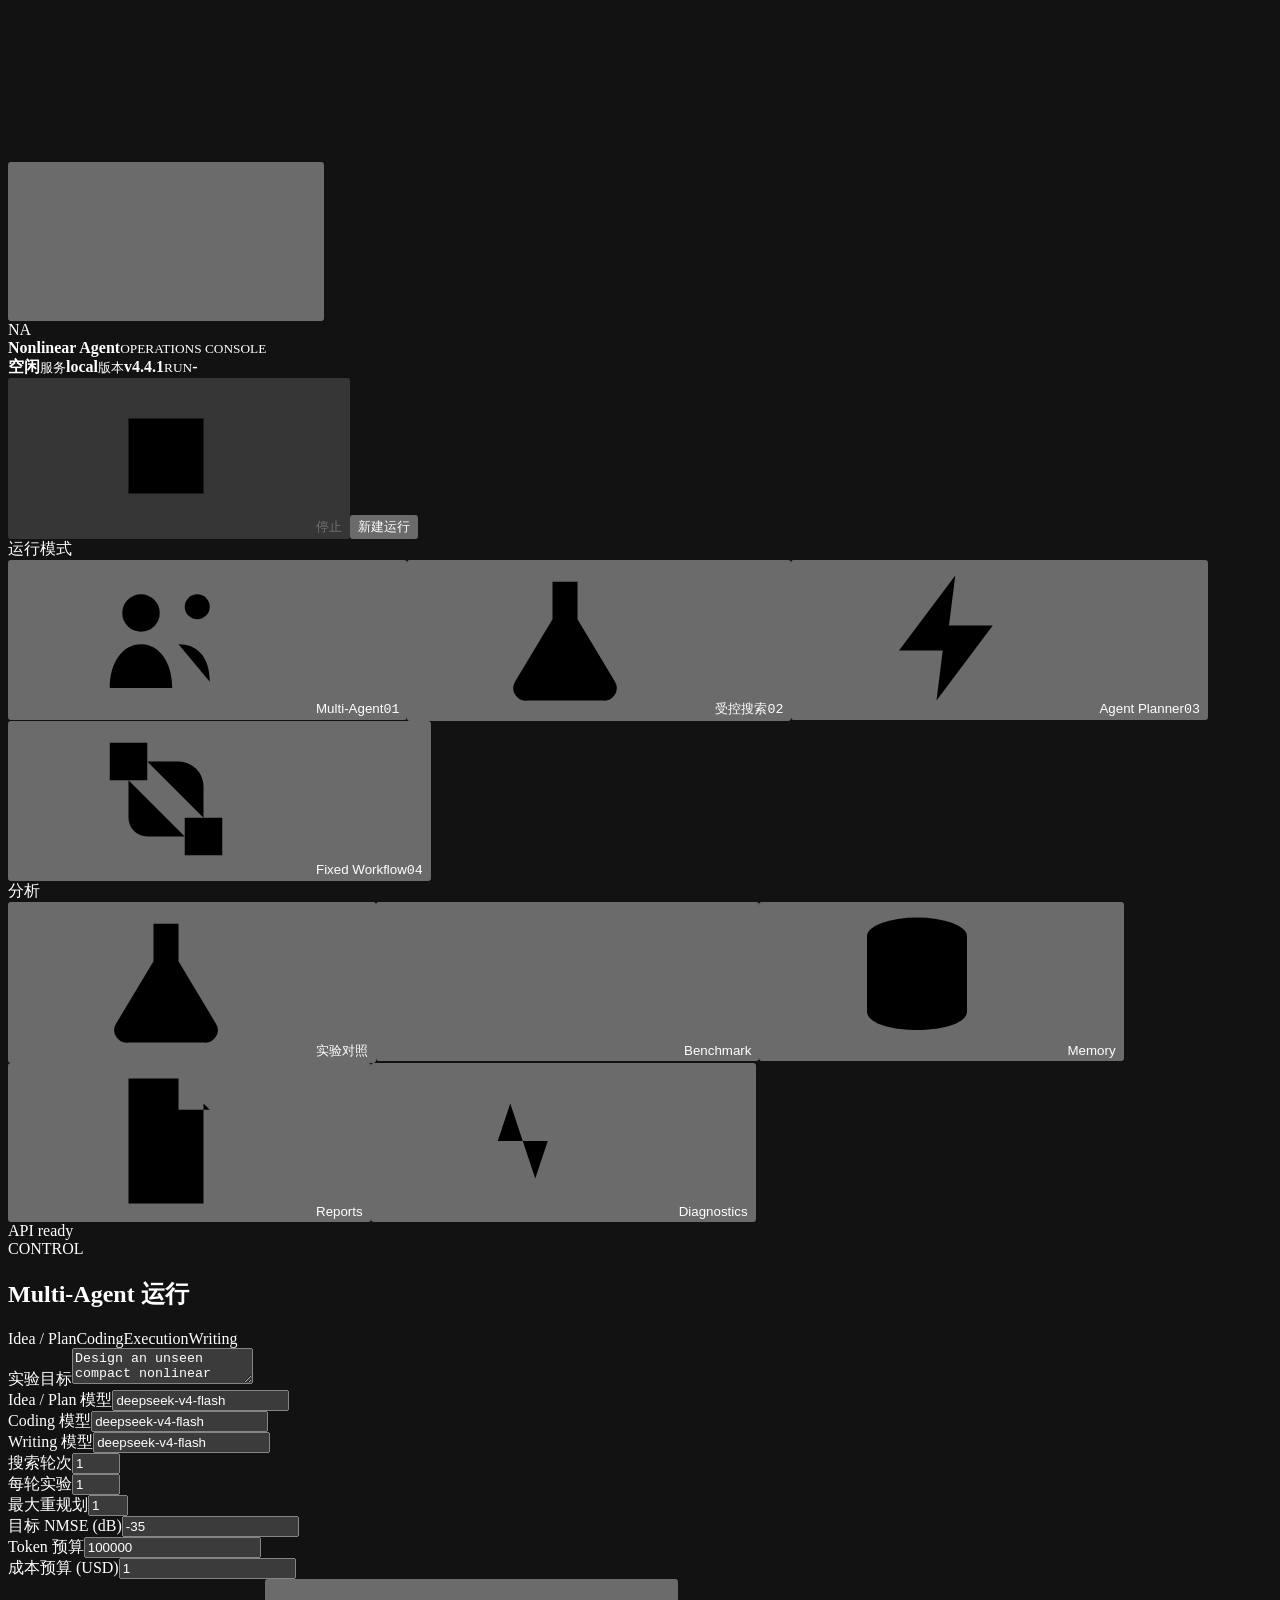
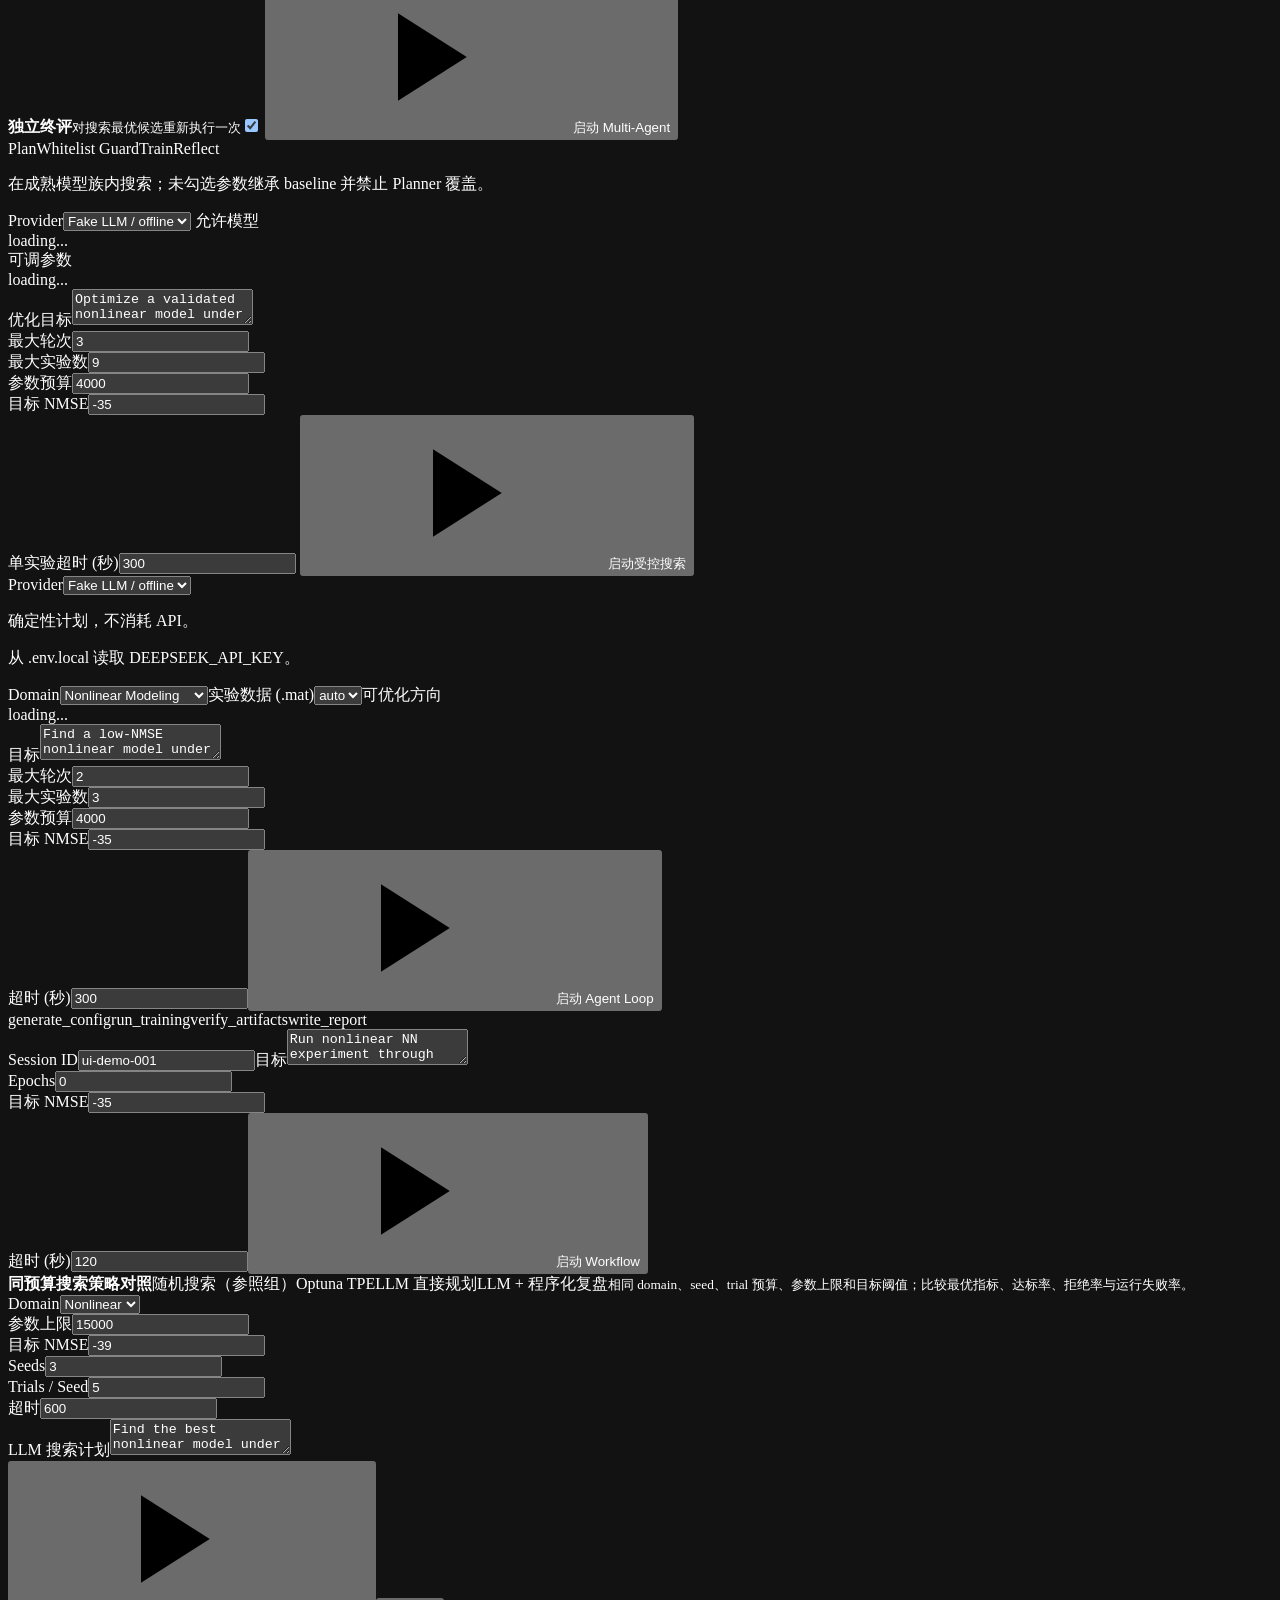
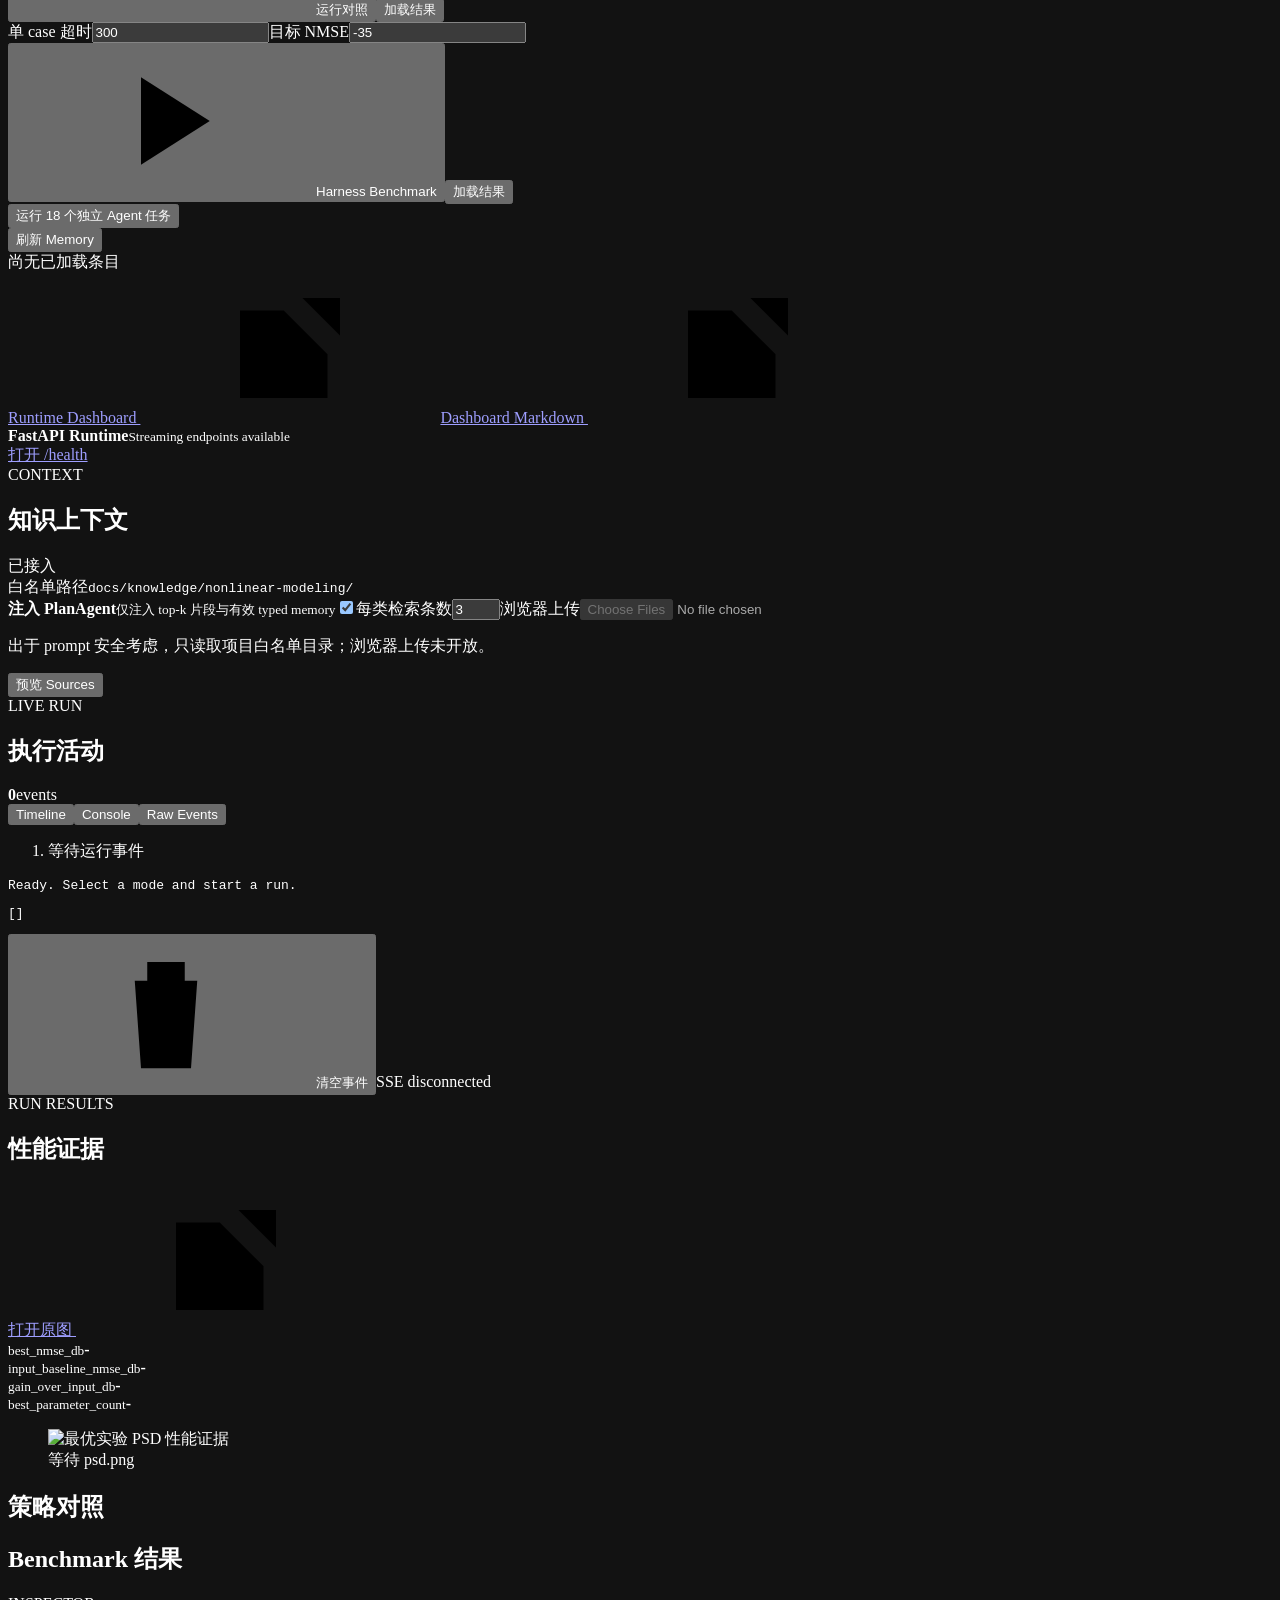
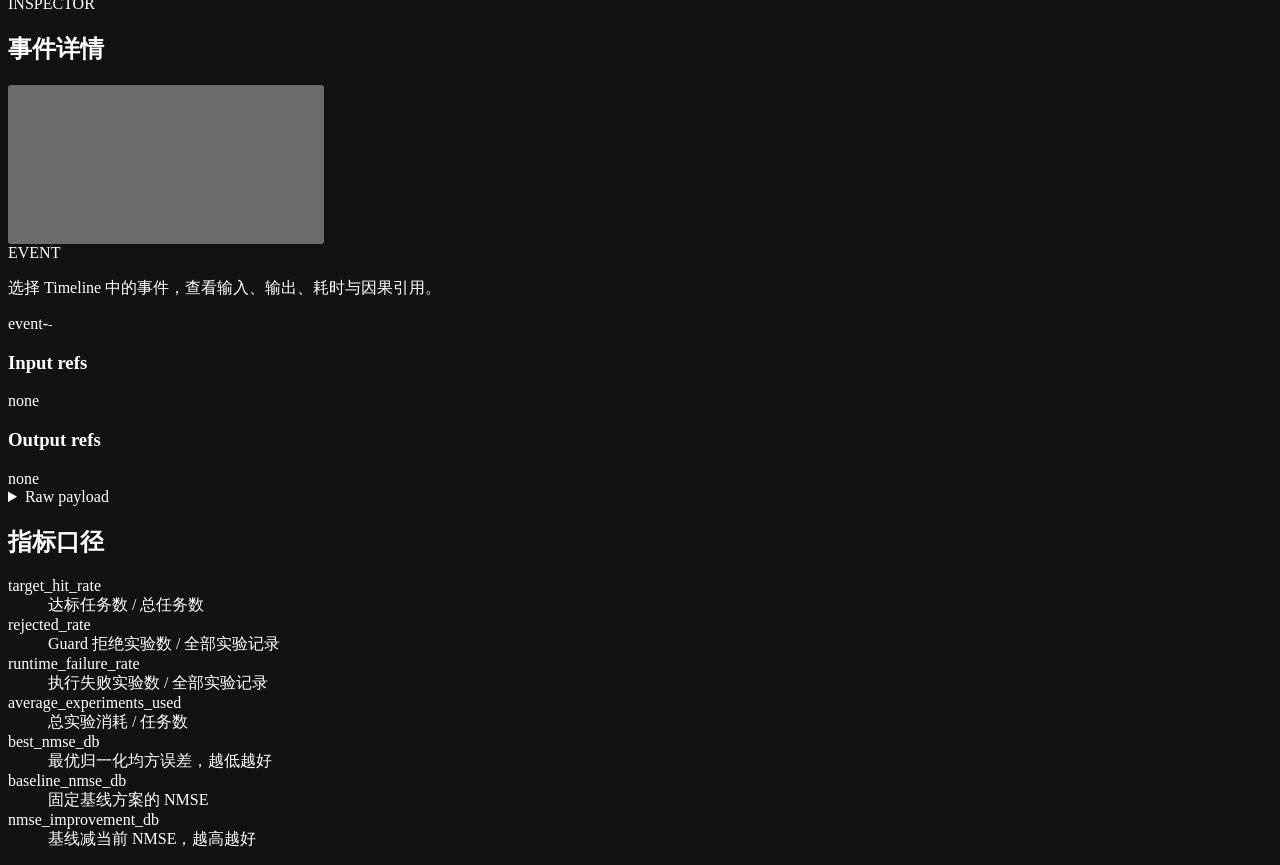
==== commit 3cb2e16c: "fix(agent): complete real multiagent runs" ====
--- a/src/nonlinear_agent/web/index.html
+++ b/src/nonlinear_agent/web/index.html
@@ -28,7 +28,7 @@
   <header class="topbar">
     <button class="icon-button mobile-only" id="menuBtn" title="打开导航"><svg><use href="#i-menu"/></svg></button>
     <div class="brand"><span class="brand-mark">NA</span><div><strong>Nonlinear Agent</strong><small>OPERATIONS CONSOLE</small></div></div>
-    <div class="runtime-strip"><span class="runtime-item"><span class="status-light idle" id="statusDot"></span><b id="statusLabel">空闲</b></span><span class="runtime-item"><small>服务</small><b>local</b></span><span class="runtime-item"><small>版本</small><b>v4.4.0</b></span><span class="runtime-item run-id"><small>RUN</small><b id="currentRunId">-</b></span></div>
+    <div class="runtime-strip"><span class="runtime-item"><span class="status-light idle" id="statusDot"></span><b id="statusLabel">空闲</b></span><span class="runtime-item"><small>服务</small><b>local</b></span><span class="runtime-item"><small>版本</small><b>v4.4.1</b></span><span class="runtime-item run-id"><small>RUN</small><b id="currentRunId">-</b></span></div>
     <div class="top-actions"><button class="button danger compact" id="stopBtn" disabled><svg><use href="#i-stop"/></svg>停止</button><button class="button ghost compact" id="newRunBtn">新建运行</button></div>
   </header>
   <div class="app-shell">
@@ -45,7 +45,8 @@
           <label for="maGoal">实验目标</label><textarea id="maGoal">Design an unseen compact nonlinear model under 4000 parameters, train it, and produce an evidence-grounded report.</textarea>
           <div class="form-grid two"><div><label for="maPlanModel">Idea / Plan 模型</label><input id="maPlanModel" value="deepseek-v4-flash"></div><div><label for="maCodeModel">Coding 模型</label><input id="maCodeModel" value="deepseek-v4-flash"></div></div>
           <label for="maWriteModel">Writing 模型</label><input id="maWriteModel" value="deepseek-v4-flash">
-          <div class="form-grid two"><div><label for="maReplans">最大重规划</label><input id="maReplans" type="number" min="0" max="3" value="1"></div><div><label for="maThreshold">目标 NMSE (dB)</label><input id="maThreshold" type="number" step="0.1" value="-35"></div><div><label for="maTokens">Token 预算</label><input id="maTokens" type="number" value="100000"></div><div><label for="maCost">成本预算 (USD)</label><input id="maCost" type="number" step="0.01" value="1"></div></div>
+          <div class="form-grid two"><div><label for="maRounds">搜索轮次</label><input id="maRounds" type="number" min="1" max="10" value="1"></div><div><label for="maExperiments">每轮实验</label><input id="maExperiments" type="number" min="1" max="10" value="1"></div><div><label for="maReplans">最大重规划</label><input id="maReplans" type="number" min="0" max="3" value="1"></div><div><label for="maThreshold">目标 NMSE (dB)</label><input id="maThreshold" type="number" step="0.1" value="-35"></div><div><label for="maTokens">Token 预算</label><input id="maTokens" type="number" value="100000"></div><div><label for="maCost">成本预算 (USD)</label><input id="maCost" type="number" step="0.01" value="1"></div></div>
+          <label class="switch-row"><span><b>独立终评</b><small>对搜索最优候选重新执行一次</small></span><input id="maFinalEvaluation" type="checkbox" checked><i></i></label>
           <button class="button primary run-button" id="maBtn"><svg><use href="#i-play"/></svg>启动 Multi-Agent</button>
         </section>
         <section class="control-view" id="panel-controlled" data-panel="controlled">
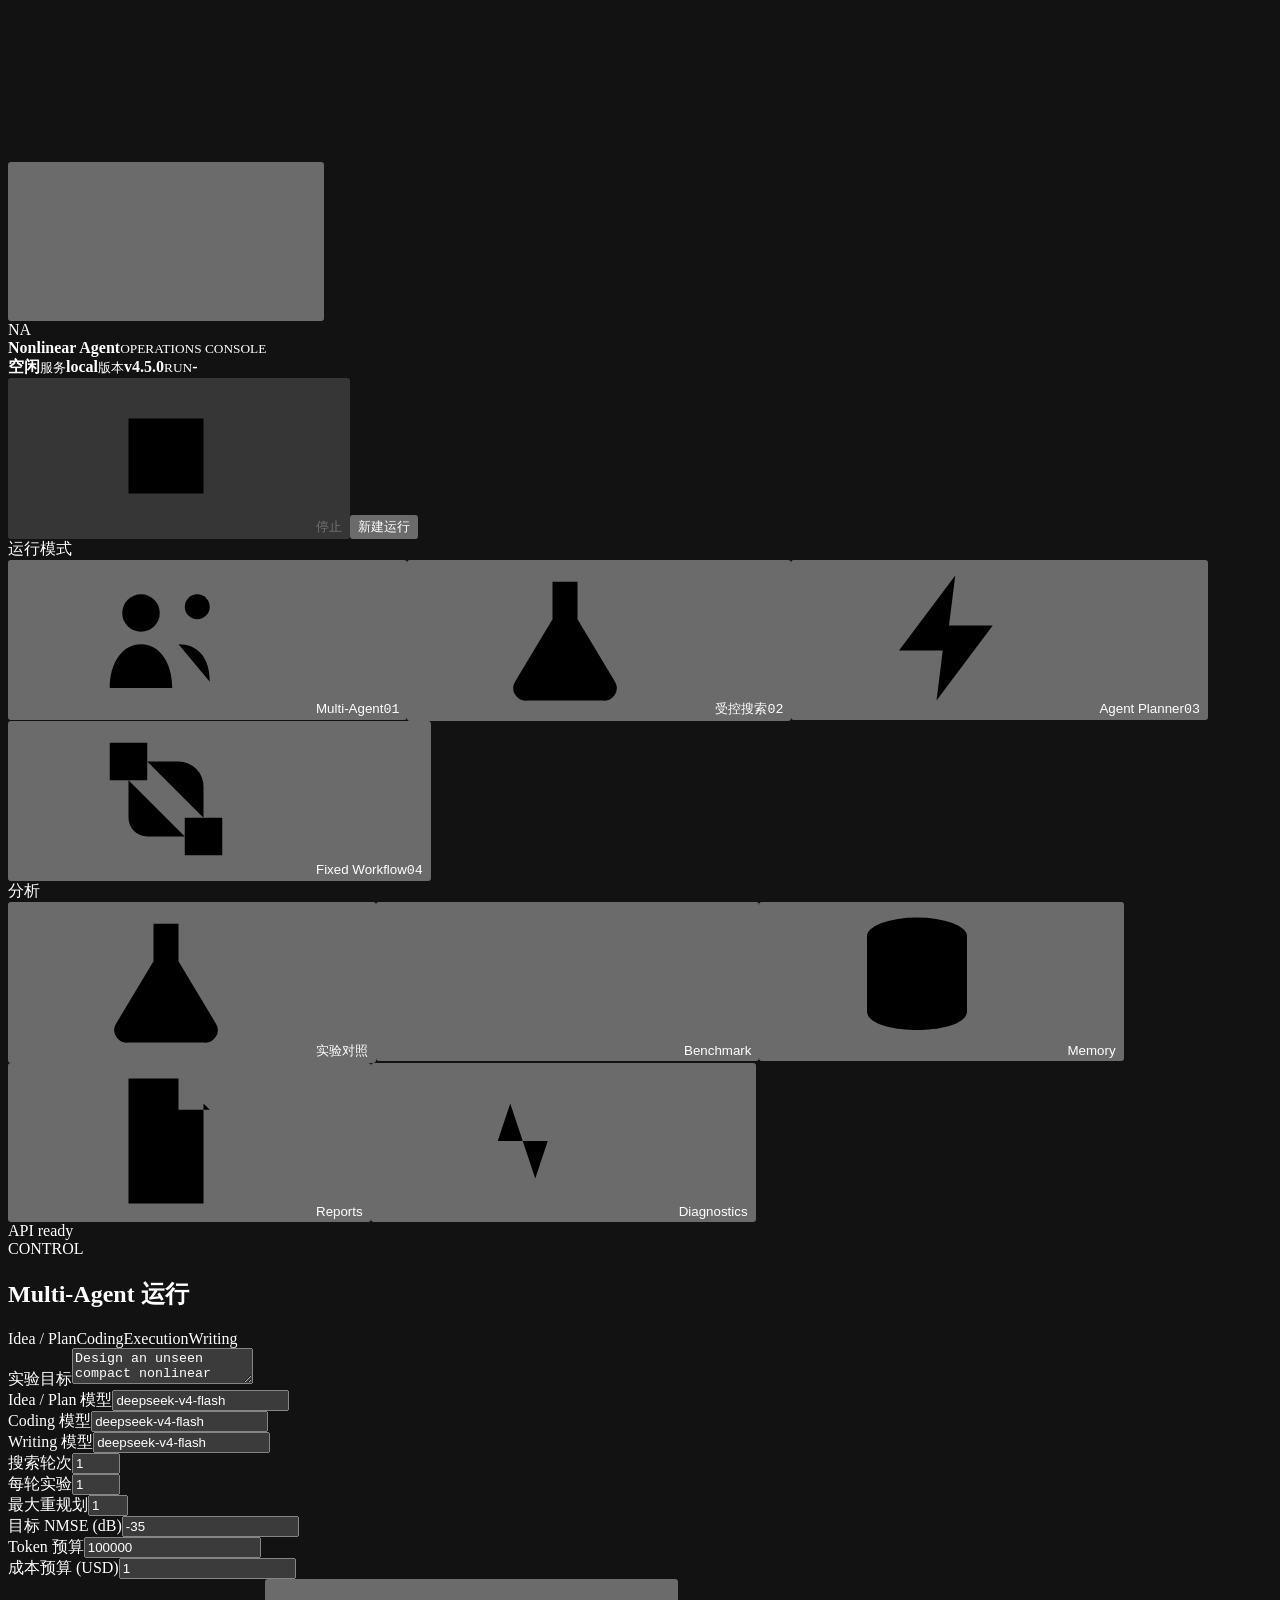
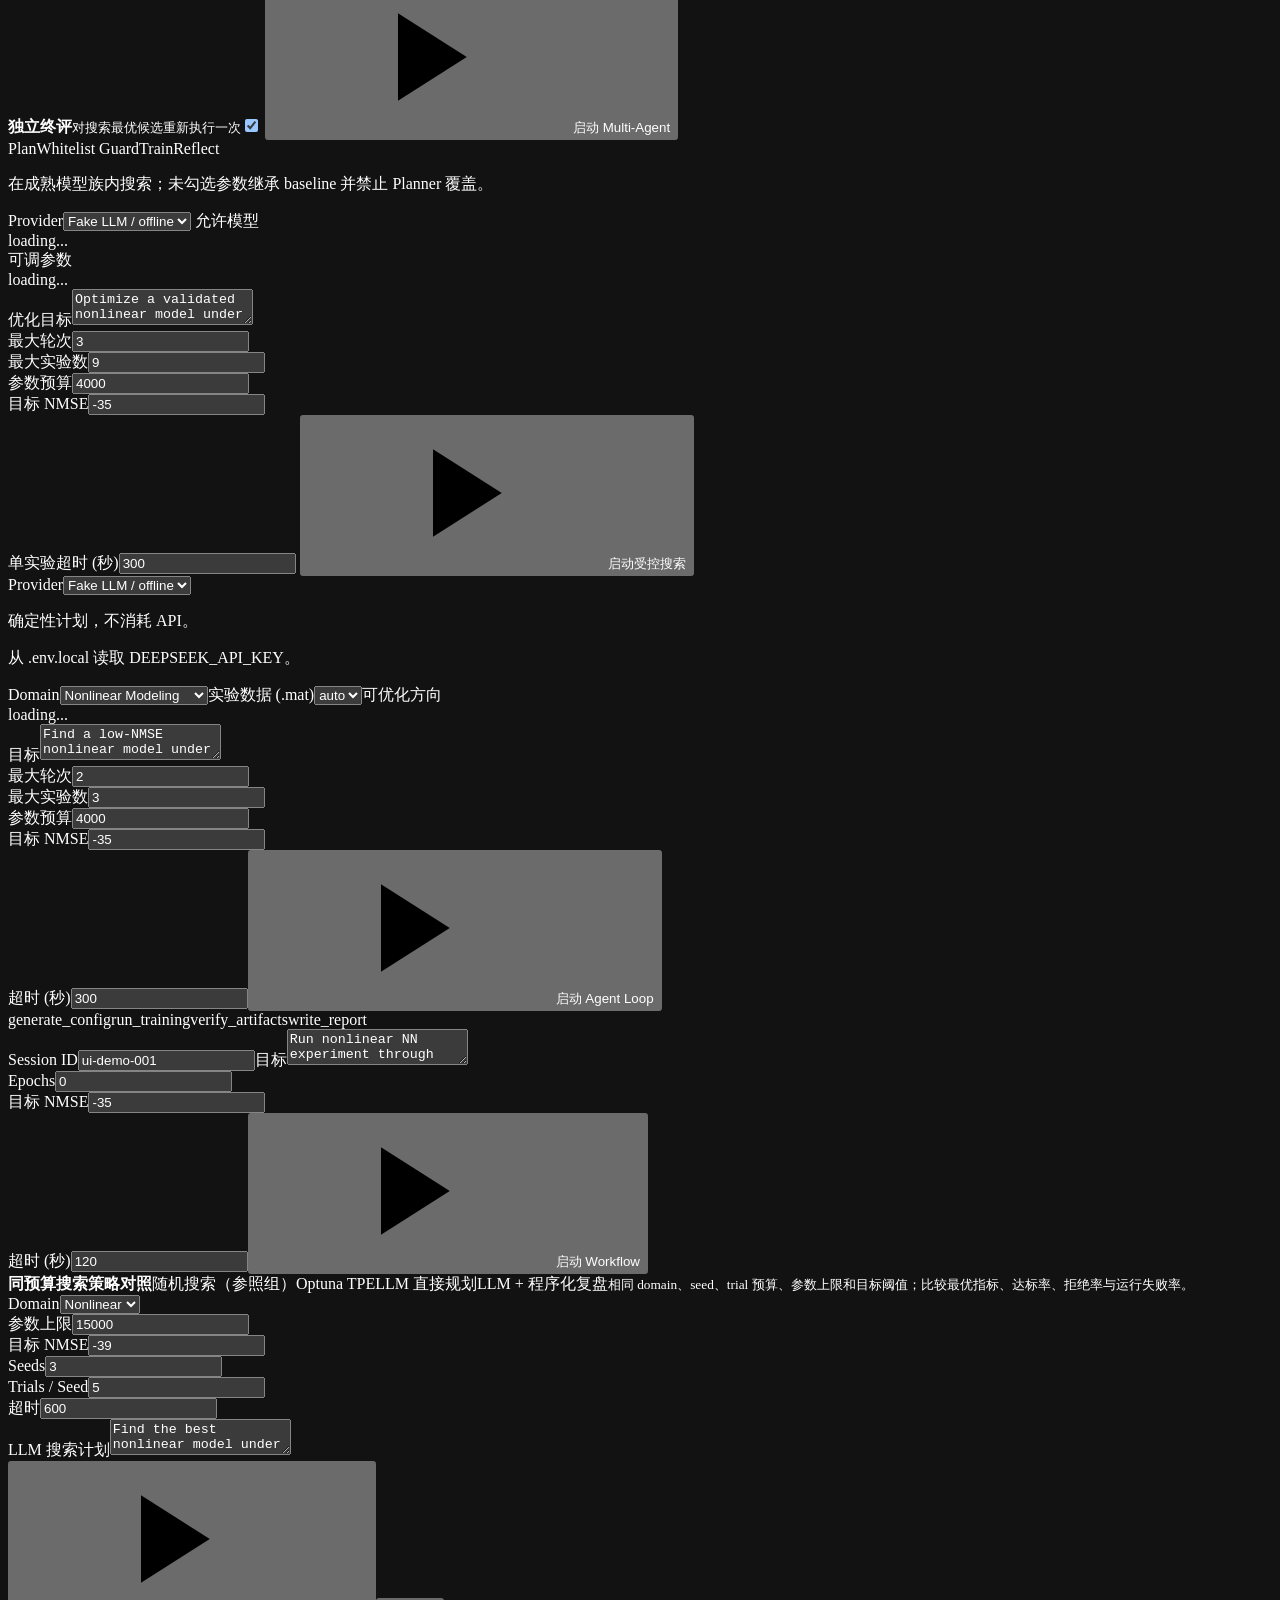
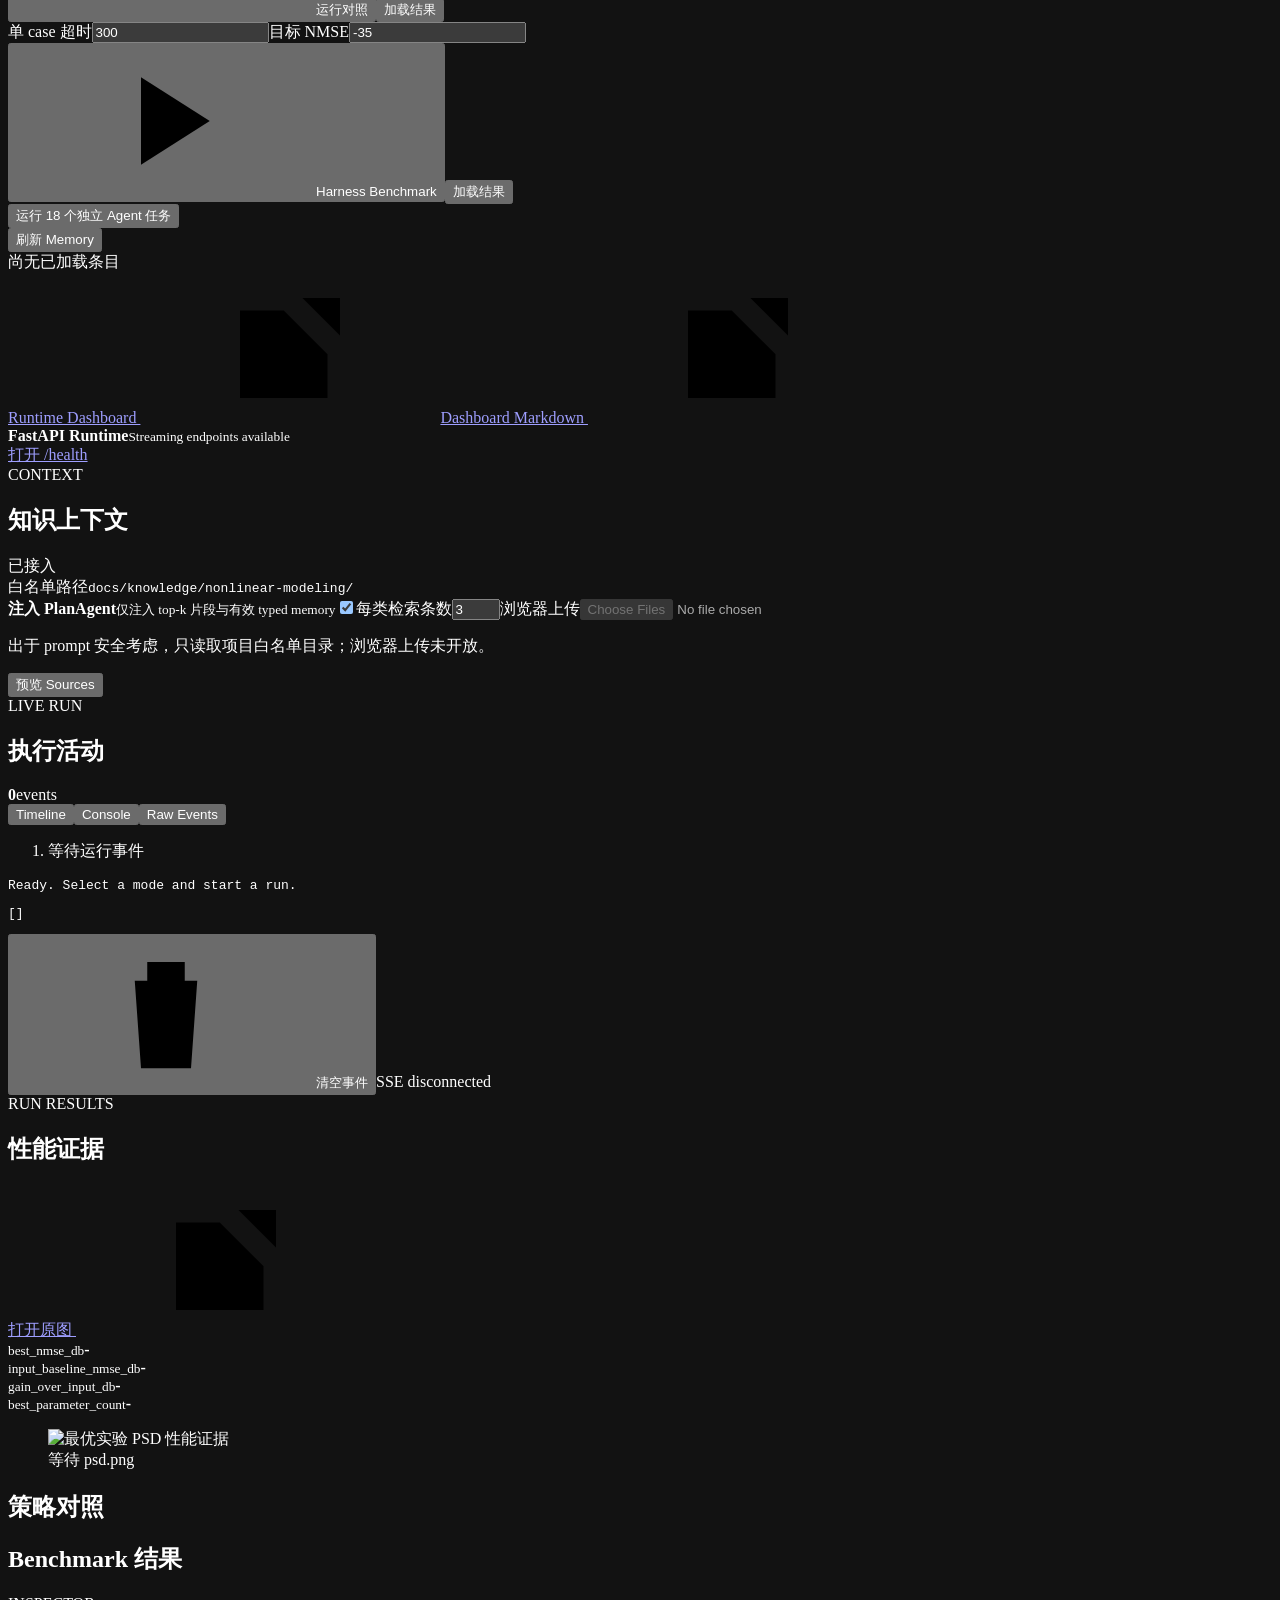
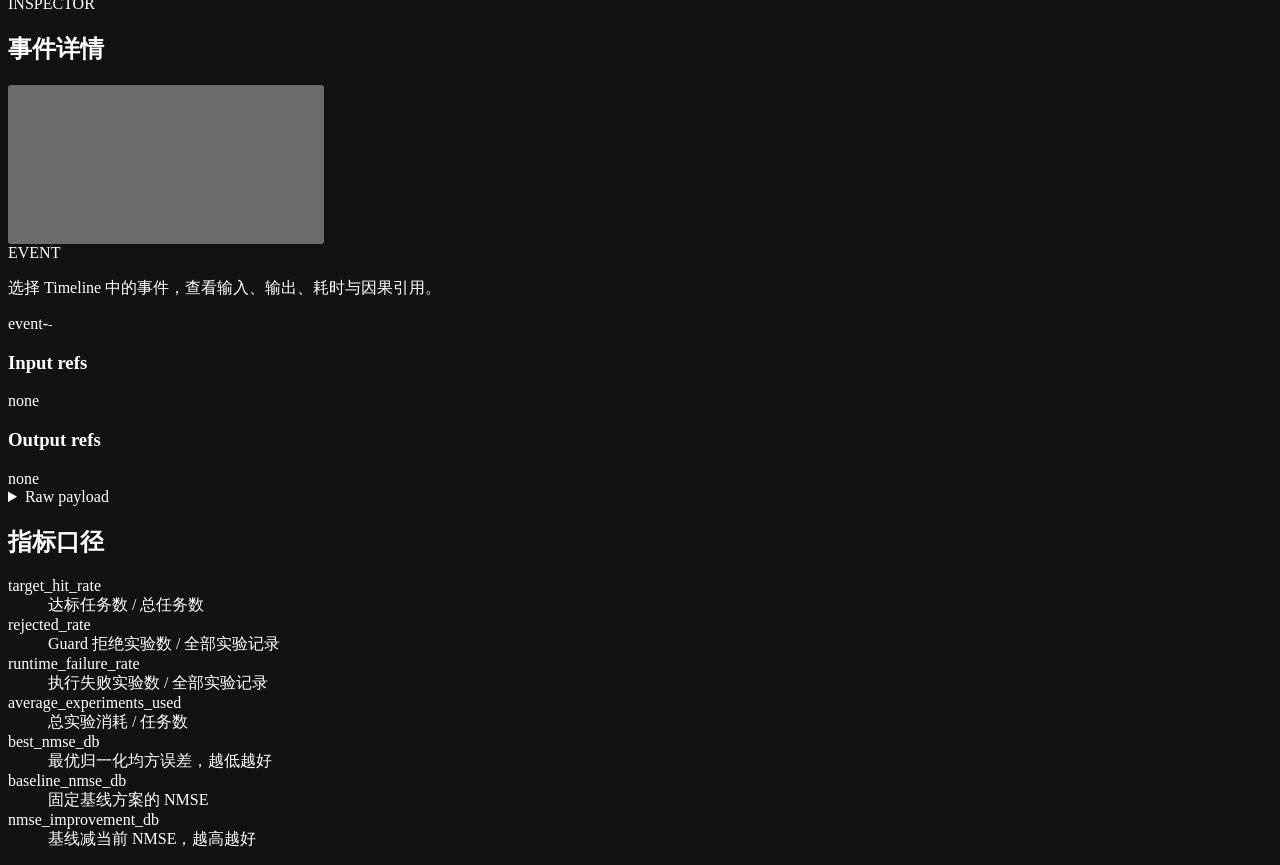
==== commit 9d6cbb74: "feat(agent): add verified anchor candidates Combine trace-backed registered models with open CodingA" ====
--- a/src/nonlinear_agent/web/index.html
+++ b/src/nonlinear_agent/web/index.html
@@ -28,7 +28,7 @@
   <header class="topbar">
     <button class="icon-button mobile-only" id="menuBtn" title="打开导航"><svg><use href="#i-menu"/></svg></button>
     <div class="brand"><span class="brand-mark">NA</span><div><strong>Nonlinear Agent</strong><small>OPERATIONS CONSOLE</small></div></div>
-    <div class="runtime-strip"><span class="runtime-item"><span class="status-light idle" id="statusDot"></span><b id="statusLabel">空闲</b></span><span class="runtime-item"><small>服务</small><b>local</b></span><span class="runtime-item"><small>版本</small><b>v4.4.1</b></span><span class="runtime-item run-id"><small>RUN</small><b id="currentRunId">-</b></span></div>
+    <div class="runtime-strip"><span class="runtime-item"><span class="status-light idle" id="statusDot"></span><b id="statusLabel">空闲</b></span><span class="runtime-item"><small>服务</small><b>local</b></span><span class="runtime-item"><small>版本</small><b>v4.5.0</b></span><span class="runtime-item run-id"><small>RUN</small><b id="currentRunId">-</b></span></div>
     <div class="top-actions"><button class="button danger compact" id="stopBtn" disabled><svg><use href="#i-stop"/></svg>停止</button><button class="button ghost compact" id="newRunBtn">新建运行</button></div>
   </header>
   <div class="app-shell">
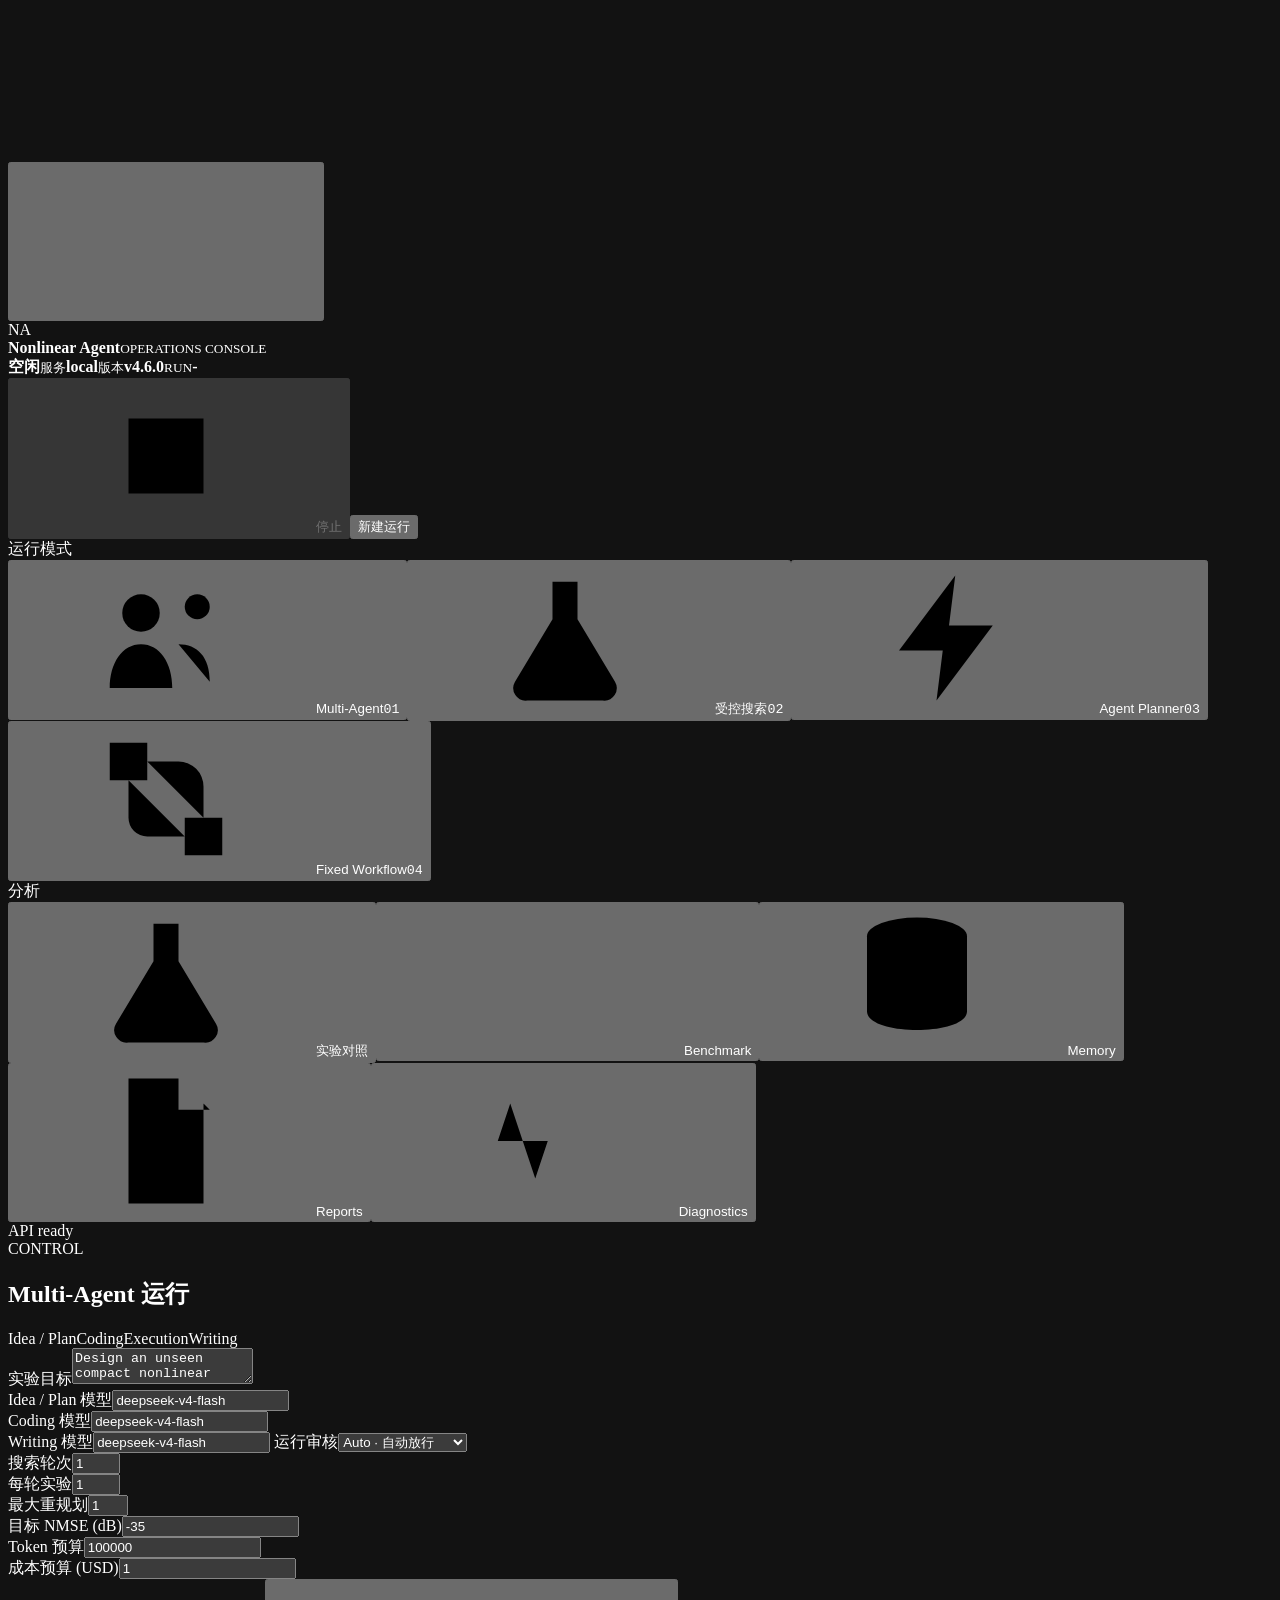
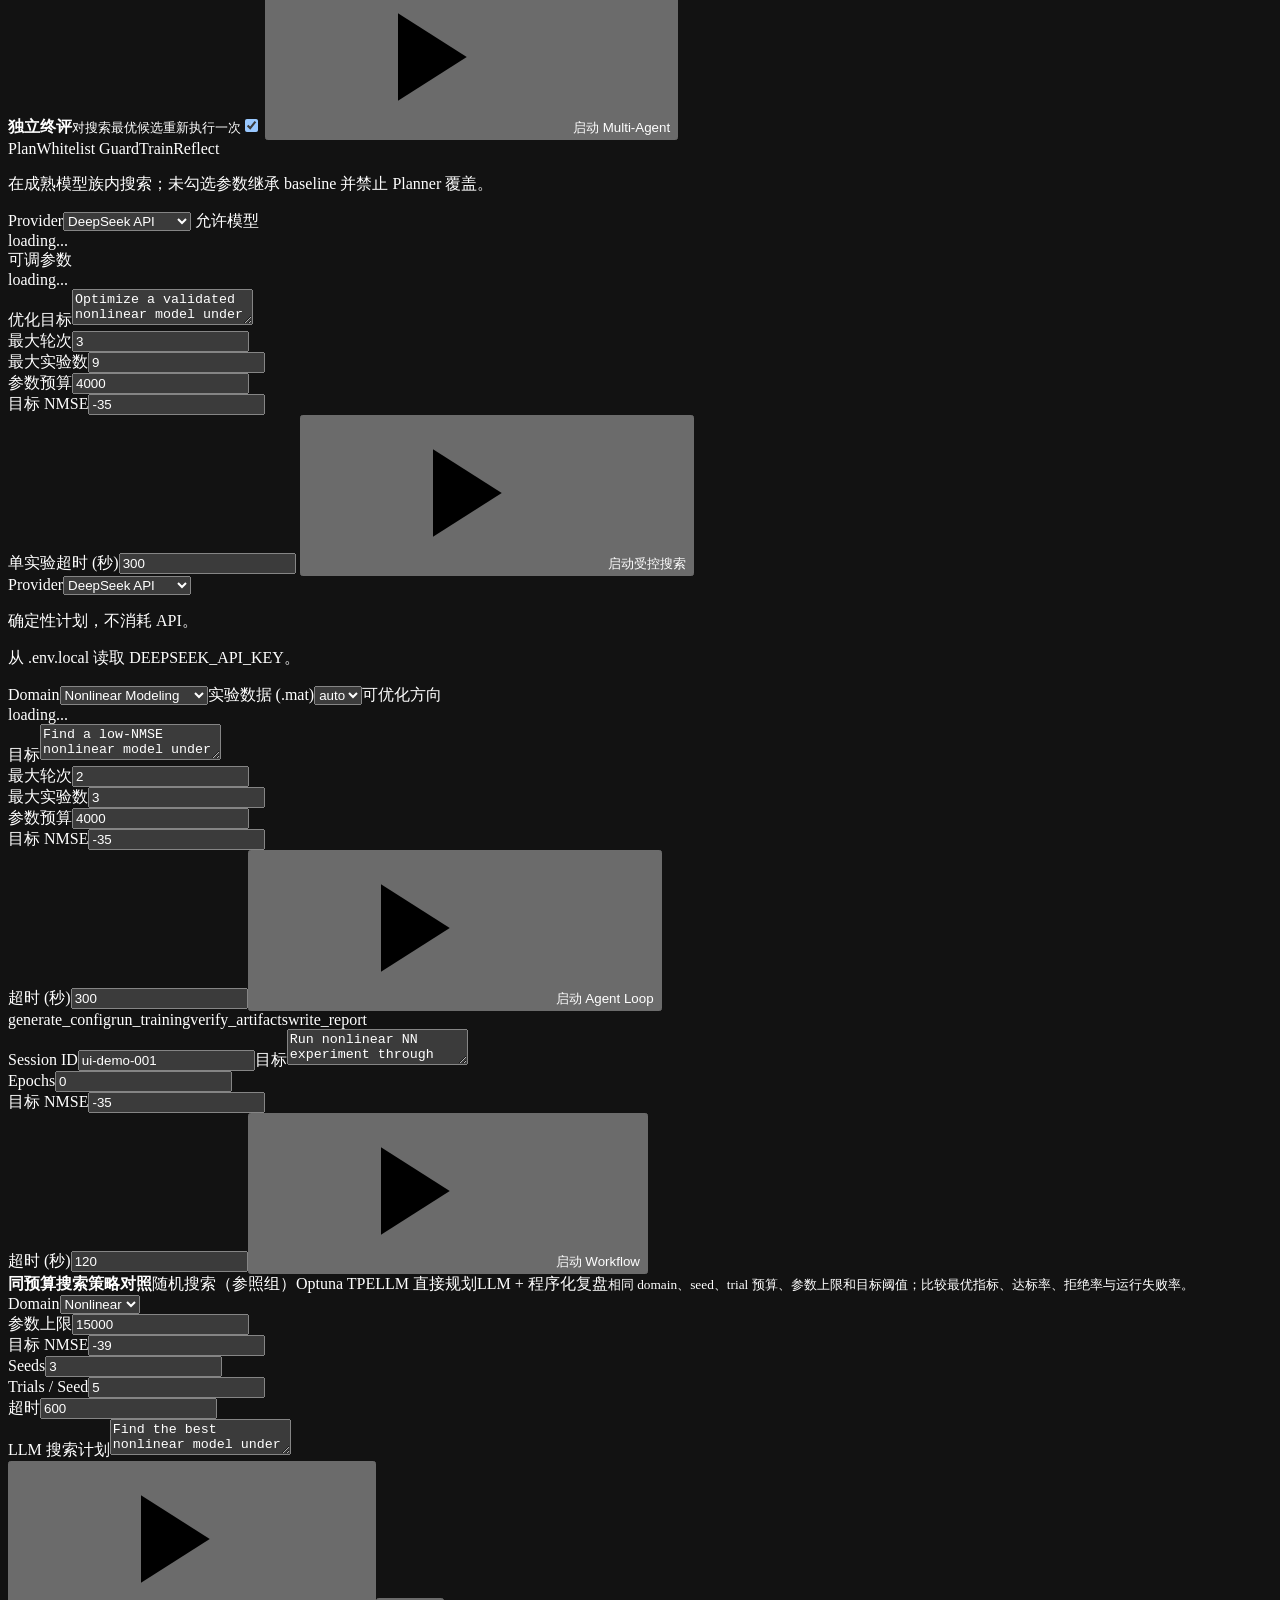
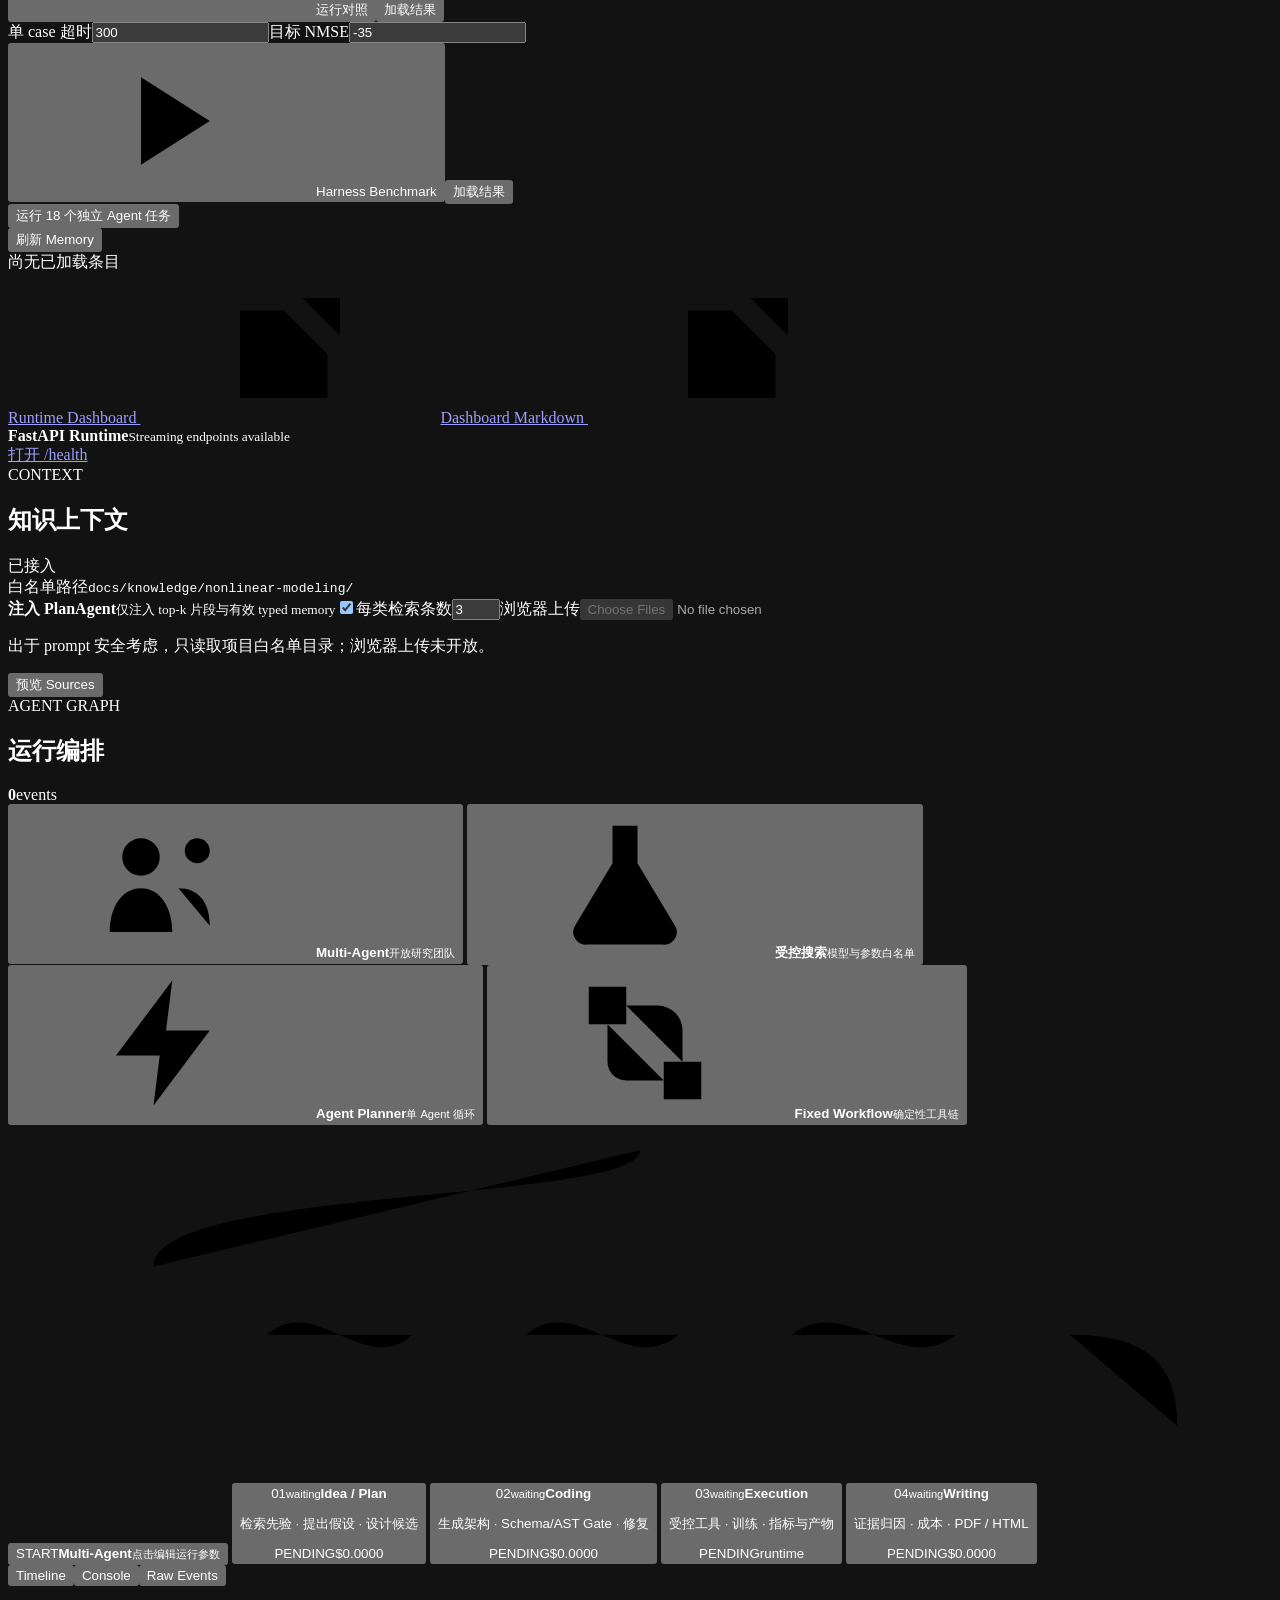
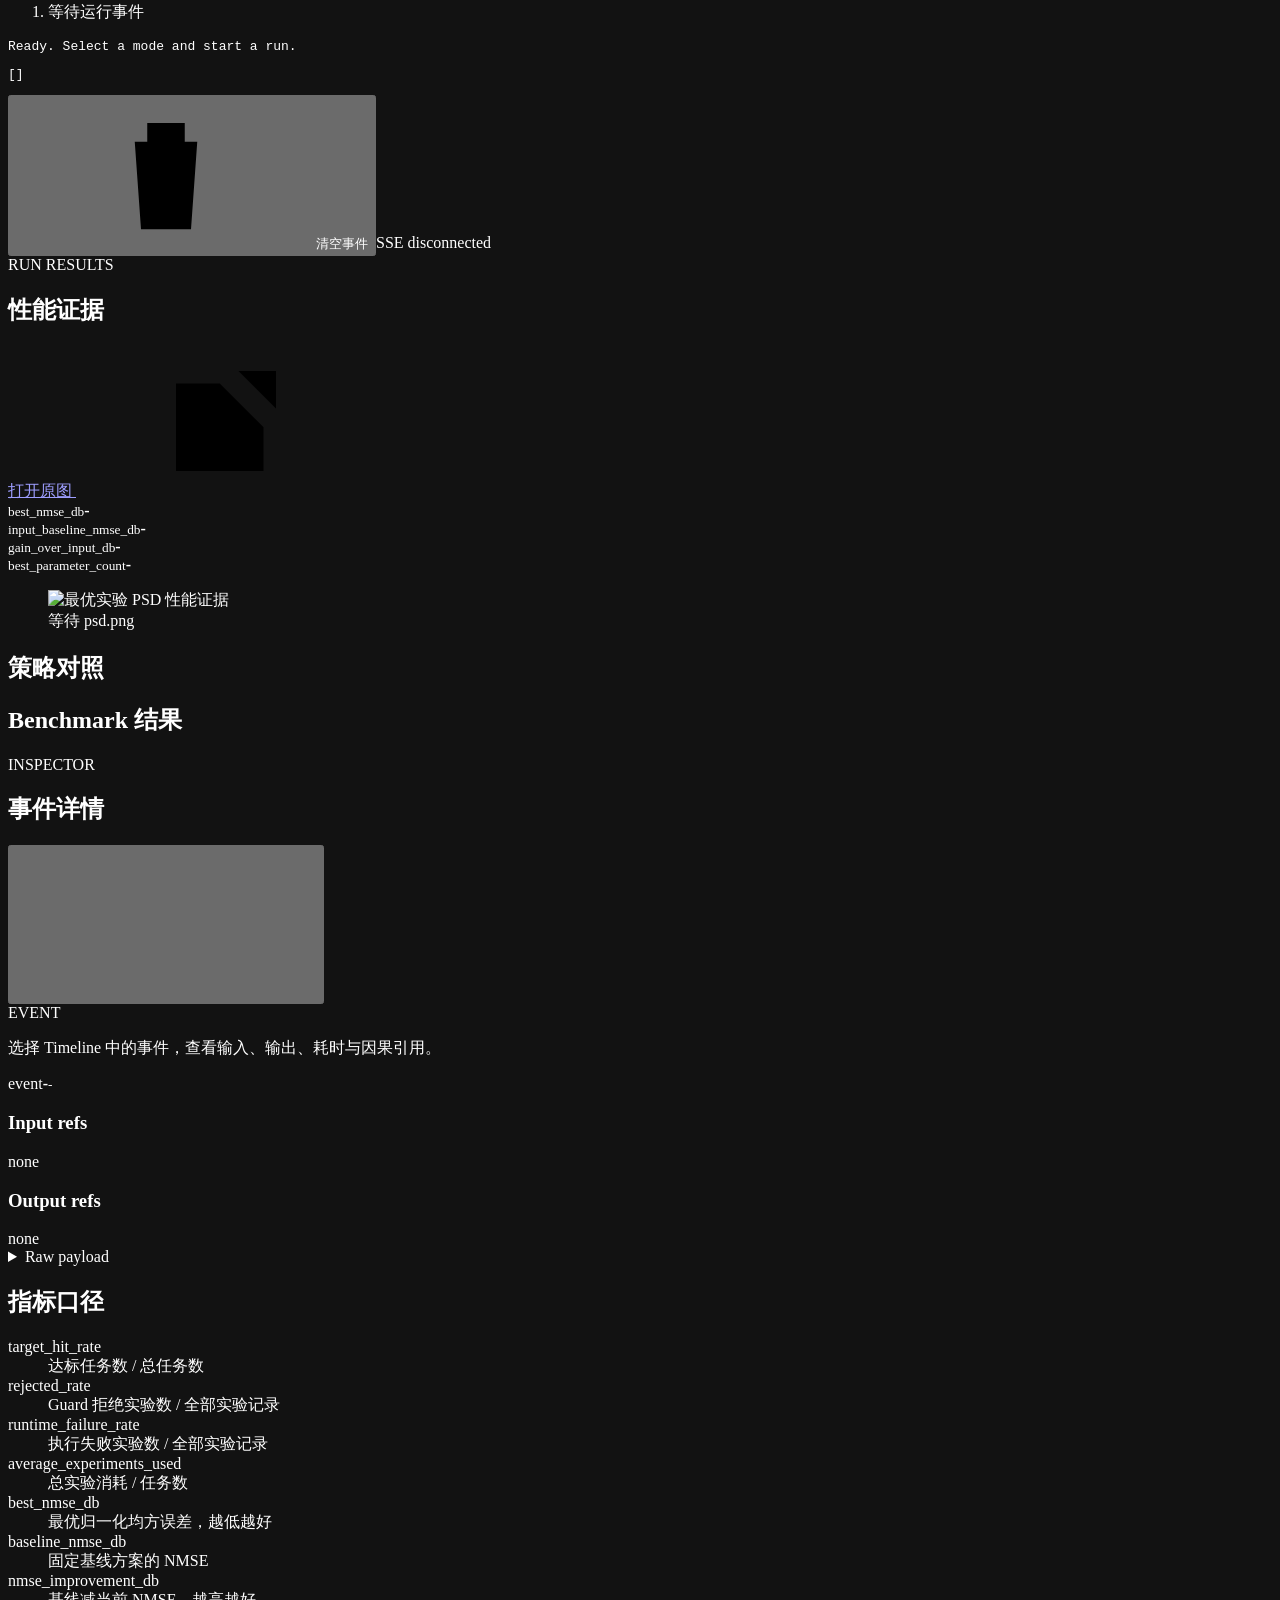
==== commit ead5293d: "feat(agent): add reviewable prior-aware runtime Feed verified priors and structured failure facts ba" ====
--- a/src/nonlinear_agent/web/index.html
+++ b/src/nonlinear_agent/web/index.html
@@ -28,7 +28,7 @@
   <header class="topbar">
     <button class="icon-button mobile-only" id="menuBtn" title="打开导航"><svg><use href="#i-menu"/></svg></button>
     <div class="brand"><span class="brand-mark">NA</span><div><strong>Nonlinear Agent</strong><small>OPERATIONS CONSOLE</small></div></div>
-    <div class="runtime-strip"><span class="runtime-item"><span class="status-light idle" id="statusDot"></span><b id="statusLabel">空闲</b></span><span class="runtime-item"><small>服务</small><b>local</b></span><span class="runtime-item"><small>版本</small><b>v4.5.0</b></span><span class="runtime-item run-id"><small>RUN</small><b id="currentRunId">-</b></span></div>
+    <div class="runtime-strip"><span class="runtime-item"><span class="status-light idle" id="statusDot"></span><b id="statusLabel">空闲</b></span><span class="runtime-item"><small>服务</small><b>local</b></span><span class="runtime-item"><small>版本</small><b>v4.6.0</b></span><span class="runtime-item run-id"><small>RUN</small><b id="currentRunId">-</b></span></div>
     <div class="top-actions"><button class="button danger compact" id="stopBtn" disabled><svg><use href="#i-stop"/></svg>停止</button><button class="button ghost compact" id="newRunBtn">新建运行</button></div>
   </header>
   <div class="app-shell">
@@ -45,6 +45,7 @@
           <label for="maGoal">实验目标</label><textarea id="maGoal">Design an unseen compact nonlinear model under 4000 parameters, train it, and produce an evidence-grounded report.</textarea>
           <div class="form-grid two"><div><label for="maPlanModel">Idea / Plan 模型</label><input id="maPlanModel" value="deepseek-v4-flash"></div><div><label for="maCodeModel">Coding 模型</label><input id="maCodeModel" value="deepseek-v4-flash"></div></div>
           <label for="maWriteModel">Writing 模型</label><input id="maWriteModel" value="deepseek-v4-flash">
+          <label for="approvalMode">运行审核</label><select id="approvalMode"><option value="auto" selected>Auto · 自动放行</option><option value="review">Review · 人工审核</option></select>
           <div class="form-grid two"><div><label for="maRounds">搜索轮次</label><input id="maRounds" type="number" min="1" max="10" value="1"></div><div><label for="maExperiments">每轮实验</label><input id="maExperiments" type="number" min="1" max="10" value="1"></div><div><label for="maReplans">最大重规划</label><input id="maReplans" type="number" min="0" max="3" value="1"></div><div><label for="maThreshold">目标 NMSE (dB)</label><input id="maThreshold" type="number" step="0.1" value="-35"></div><div><label for="maTokens">Token 预算</label><input id="maTokens" type="number" value="100000"></div><div><label for="maCost">成本预算 (USD)</label><input id="maCost" type="number" step="0.01" value="1"></div></div>
           <label class="switch-row"><span><b>独立终评</b><small>对搜索最优候选重新执行一次</small></span><input id="maFinalEvaluation" type="checkbox" checked><i></i></label>
           <button class="button primary run-button" id="maBtn"><svg><use href="#i-play"/></svg>启动 Multi-Agent</button>
@@ -52,7 +53,7 @@
         <section class="control-view" id="panel-controlled" data-panel="controlled">
           <div class="role-chain"><span>Plan</span><i></i><span>Whitelist Guard</span><i></i><span>Train</span><i></i><span>Reflect</span></div>
           <p class="field-note">在成熟模型族内搜索；未勾选参数继承 baseline 并禁止 Planner 覆盖。</p>
-          <label for="csProv">Provider</label><select id="csProv"><option value="fake">Fake LLM / offline</option><option value="deepseek">DeepSeek API</option></select>
+          <label for="csProv">Provider</label><select id="csProv"><option value="deepseek" selected>DeepSeek API</option><option value="fake">Fake LLM / offline</option></select>
           <label>允许模型</label><div class="check-grid" id="csModels"><span class="muted">loading...</span></div>
           <label>可调参数</label><div class="check-grid" id="csTune"><span class="muted">loading...</span></div>
           <label for="csGoal">优化目标</label><textarea id="csGoal">Optimize a validated nonlinear model under 4000 parameters using only the selected model families and tunable fields.</textarea>
@@ -61,7 +62,7 @@
           <button class="button primary run-button" id="csBtn"><svg><use href="#i-play"/></svg>启动受控搜索</button>
         </section>
         <section class="control-view" id="panel-agent" data-panel="agent">
-          <label for="agProv">Provider</label><select id="agProv"><option value="fake">Fake LLM / offline</option><option value="deepseek">DeepSeek API</option></select><p class="field-note" id="noteFake">确定性计划，不消耗 API。</p><p class="field-note hidden" id="noteDp">从 .env.local 读取 DEEPSEEK_API_KEY。</p>
+          <label for="agProv">Provider</label><select id="agProv"><option value="deepseek" selected>DeepSeek API</option><option value="fake">Fake LLM / offline</option></select><p class="field-note hidden" id="noteFake">确定性计划，不消耗 API。</p><p class="field-note" id="noteDp">从 .env.local 读取 DEEPSEEK_API_KEY。</p>
           <label for="agDom">Domain</label><select id="agDom"><option value="nonlinear">Nonlinear Modeling</option><option value="synthetic">Synthetic Regression</option><option value="pim-cancellation">PIM Cancellation</option><option value="register-config">Register Config</option></select><label for="agData">实验数据 (.mat)</label><select id="agData"><option value="">auto</option></select><label>可优化方向</label><div class="check-grid" id="agTune"><span class="muted">loading...</span></div>
           <label for="agGoal">目标</label><textarea id="agGoal">Find a low-NMSE nonlinear model under 4000 parameters.</textarea><div class="form-grid two"><div><label for="agRnd">最大轮次</label><input id="agRnd" type="number" value="2"></div><div><label for="agExp">最大实验数</label><input id="agExp" type="number" value="3"></div><div><label for="agPm">参数预算</label><input id="agPm" type="number" value="4000"></div><div><label for="agThr">目标 NMSE</label><input id="agThr" type="number" value="-35"></div></div><label for="agTo">超时 (秒)</label><input id="agTo" type="number" value="300"><button class="button primary run-button" id="agBtn"><svg><use href="#i-play"/></svg>启动 Agent Loop</button>
         </section>
@@ -74,13 +75,43 @@
         <section class="knowledge-panel"><div class="section-title"><div><span class="eyebrow">CONTEXT</span><h2>知识上下文</h2></div><span class="badge success">已接入</span></div><div class="source-path"><span>白名单路径</span><code>docs/knowledge/nonlinear-modeling/</code></div><label class="switch-row"><span><b>注入 PlanAgent</b><small>仅注入 top-k 片段与有效 typed memory</small></span><input id="knowledgeContextEnabled" type="checkbox" checked><i></i></label><label for="knowledgeTopK">每类检索条数</label><input id="knowledgeTopK" type="number" min="1" max="10" value="3"><label for="knowledgeFiles">浏览器上传</label><input id="knowledgeFiles" type="file" accept=".md,.txt,.json,.yaml,.yml,.csv" multiple disabled><p class="field-note">出于 prompt 安全考虑，只读取项目白名单目录；浏览器上传未开放。</p><button class="button ghost full" id="knowledgePreviewBtn">预览 Sources</button><div class="empty-state hidden" id="knowledgeSources"></div></section>
       </section>
       <section class="activity-column">
-        <div class="activity-head"><div><span class="eyebrow">LIVE RUN</span><h2>执行活动</h2></div><div class="counter"><b id="evCount">0</b><span>events</span></div></div><div class="view-tabs"><button class="active" data-event-view="timeline">Timeline</button><button data-event-view="console">Console</button><button data-event-view="raw">Raw Events</button></div><div class="activity-body"><ol class="timeline" id="timeline"><li class="timeline-empty">等待运行事件</li></ol><pre class="console hidden" id="evBox">Ready. Select a mode and start a run.</pre><pre class="console raw hidden" id="rawBox">[]</pre></div><div class="activity-foot"><button class="icon-text-button" id="clearBtn"><svg><use href="#i-clear"/></svg>清空事件</button><span id="streamStatus">SSE disconnected</span></div>
+        <div class="activity-head"><div><span class="eyebrow">AGENT GRAPH</span><h2>运行编排</h2></div><div class="counter"><b id="evCount">0</b><span>events</span></div></div>
+        <section class="agent-graph" id="agentGraph" aria-label="Agent runtime graph">
+          <div class="mode-node-row">
+            <button class="mode-node active" data-view="multiagent"><svg><use href="#i-agents"/></svg><span><b>Multi-Agent</b><small>开放研究团队</small></span></button>
+            <button class="mode-node" data-view="controlled"><svg><use href="#i-flask"/></svg><span><b>受控搜索</b><small>模型与参数白名单</small></span></button>
+            <button class="mode-node" data-view="agent"><svg><use href="#i-bolt"/></svg><span><b>Agent Planner</b><small>单 Agent 循环</small></span></button>
+            <button class="mode-node" data-view="workflow"><svg><use href="#i-flow"/></svg><span><b>Fixed Workflow</b><small>确定性工具链</small></span></button>
+          </div>
+          <div class="graph-stage">
+            <svg class="graph-wires" viewBox="0 0 1000 280" preserveAspectRatio="none" aria-hidden="true">
+              <path data-wire="start-idea" d="M500 20 C500 62 115 48 115 112"/>
+              <path data-wire="idea-coding" d="M205 166 C242 132 283 200 320 166"/>
+              <path data-wire="coding-execution" d="M410 166 C448 132 492 200 530 166"/>
+              <path data-wire="execution-writing" d="M620 166 C662 132 708 200 750 166"/>
+              <path data-wire="writing-result" d="M840 166 C900 166 925 188 925 238"/>
+            </svg>
+            <button class="graph-start-node" data-view="multiagent"><span>START</span><b id="graphModeTitle">Multi-Agent</b><small>点击编辑运行参数</small></button>
+            <button class="agent-node pending" data-agent-node="idea_plan"><span class="node-index">01</span><small class="node-runtime">waiting</small><b>Idea / Plan</b><p>检索先验 · 提出假设 · 设计候选</p><footer><span class="node-state">PENDING</span><span class="node-cost">$0.0000</span></footer></button>
+            <button class="agent-node pending" data-agent-node="coding"><span class="node-index">02</span><small class="node-runtime">waiting</small><b>Coding</b><p>生成架构 · Schema/AST Gate · 修复</p><footer><span class="node-state">PENDING</span><span class="node-cost">$0.0000</span></footer></button>
+            <button class="agent-node pending" data-agent-node="execution"><span class="node-index">03</span><small class="node-runtime">waiting</small><b>Execution</b><p>受控工具 · 训练 · 指标与产物</p><footer><span class="node-state">PENDING</span><span class="node-cost">runtime</span></footer></button>
+            <button class="agent-node pending" data-agent-node="writing"><span class="node-index">04</span><small class="node-runtime">waiting</small><b>Writing</b><p>证据归因 · 成本 · PDF / HTML</p><footer><span class="node-state">PENDING</span><span class="node-cost">$0.0000</span></footer><div class="node-artifacts" id="writingArtifacts"></div></button>
+          </div>
+        </section>
+        <div class="view-tabs"><button class="active" data-event-view="timeline">Timeline</button><button data-event-view="console">Console</button><button data-event-view="raw">Raw Events</button></div><div class="activity-body"><ol class="timeline" id="timeline"><li class="timeline-empty">等待运行事件</li></ol><pre class="console hidden" id="evBox">Ready. Select a mode and start a run.</pre><pre class="console raw hidden" id="rawBox">[]</pre></div><div class="activity-foot"><button class="icon-text-button" id="clearBtn"><svg><use href="#i-clear"/></svg>清空事件</button><span id="streamStatus">SSE disconnected</span></div>
         <section class="result-panel hidden" id="resultPreview"><div class="result-head"><div><span class="eyebrow">RUN RESULTS</span><h2 id="resultTitle">性能证据</h2></div><a id="psdLink" class="hidden" href="#" target="_blank">打开原图 <svg><use href="#i-external"/></svg></a></div><div class="metric-strip"><div><small>best_nmse_db</small><b id="chipNmse">-</b></div><div><small>input_baseline_nmse_db</small><b id="chipBase">-</b></div><div><small>gain_over_input_db</small><b id="chipGain">-</b></div><div><small>best_parameter_count</small><b id="chipParams">-</b></div></div><div class="run-summary hidden" id="runSummary"></div><div class="table-wrap hidden" id="multiExperimentTable"></div><figure class="hidden" id="psdFigure"><img id="psdPreview" alt="最优实验 PSD 性能证据"><figcaption id="previewMeta">等待 psd.png</figcaption></figure><div class="result-links" id="resultLinks"></div></section>
         <section class="data-panel hidden" id="cmpResults"><div class="section-title"><h2>策略对照</h2></div><div class="table-wrap" id="cmpTableWrap"></div><div id="cmpPaired"></div></section><section class="data-panel hidden" id="bmResults"><div class="section-title"><h2>Benchmark 结果</h2></div><div class="metric-strip wrap" id="bmSummaryWrap"></div><div class="table-wrap" id="bmTableWrap"></div></section>
       </section>
       <aside class="inspector-column" id="inspector"><div class="inspector-head"><div><span class="eyebrow">INSPECTOR</span><h2>事件详情</h2></div><button class="icon-button inspector-close" id="closeInspectorBtn" title="关闭 Inspector" aria-label="关闭 Inspector"><svg><use href="#i-close"/></svg></button></div><div class="inspector-empty" id="inspectorEmpty"><span>EVENT</span><p>选择 Timeline 中的事件，查看输入、输出、耗时与因果引用。</p></div><div class="inspector-content hidden" id="inspectorContent"><div class="event-identity"><span class="event-kind" id="inspectKind">event</span><b id="inspectTitle">-</b><small id="inspectMeta">-</small></div><dl id="inspectFacts"></dl><div class="refs"><h3>Input refs</h3><div id="inspectInputs">none</div><h3>Output refs</h3><div id="inspectOutputs">none</div></div><details><summary>Raw payload</summary><pre id="inspectRaw"></pre></details></div><section class="metric-glossary"><div class="section-title"><h2>指标口径</h2></div><dl><dt>target_hit_rate</dt><dd>达标任务数 / 总任务数</dd><dt>rejected_rate</dt><dd>Guard 拒绝实验数 / 全部实验记录</dd><dt>runtime_failure_rate</dt><dd>执行失败实验数 / 全部实验记录</dd><dt>average_experiments_used</dt><dd>总实验消耗 / 任务数</dd><dt>best_nmse_db</dt><dd>最优归一化均方误差，越低越好</dd><dt>baseline_nmse_db</dt><dd>固定基线方案的 NMSE</dd><dt>nmse_improvement_db</dt><dd>基线减当前 NMSE，越高越好</dd></dl></section></aside>
     </main>
   </div>
+  <dialog class="approval-dialog" id="approvalDialog">
+    <div class="approval-head"><div><span class="eyebrow">HUMAN REVIEW</span><h2 id="approvalTitle">等待审核</h2></div><span class="badge" id="approvalRole">AGENT</span></div>
+    <p id="approvalReason"></p><div class="approval-risk"><b>风险与检查点</b><p id="approvalRisk">-</p></div>
+    <details open><summary>输入 / 输出摘要</summary><pre id="approvalPayload"></pre></details>
+    <label for="approvalFeedback">驳回理由或改进方向</label><textarea id="approvalFeedback" placeholder="驳回时必填；该事实将回送给对应 Agent。"></textarea>
+    <div class="button-row"><button class="button danger" id="approvalReject">驳回并打回流程</button><button class="button primary" id="approvalApprove">批准继续</button></div>
+  </dialog>
   <script type="module" src="/ui/app.js"></script>
 </body>
 </html>
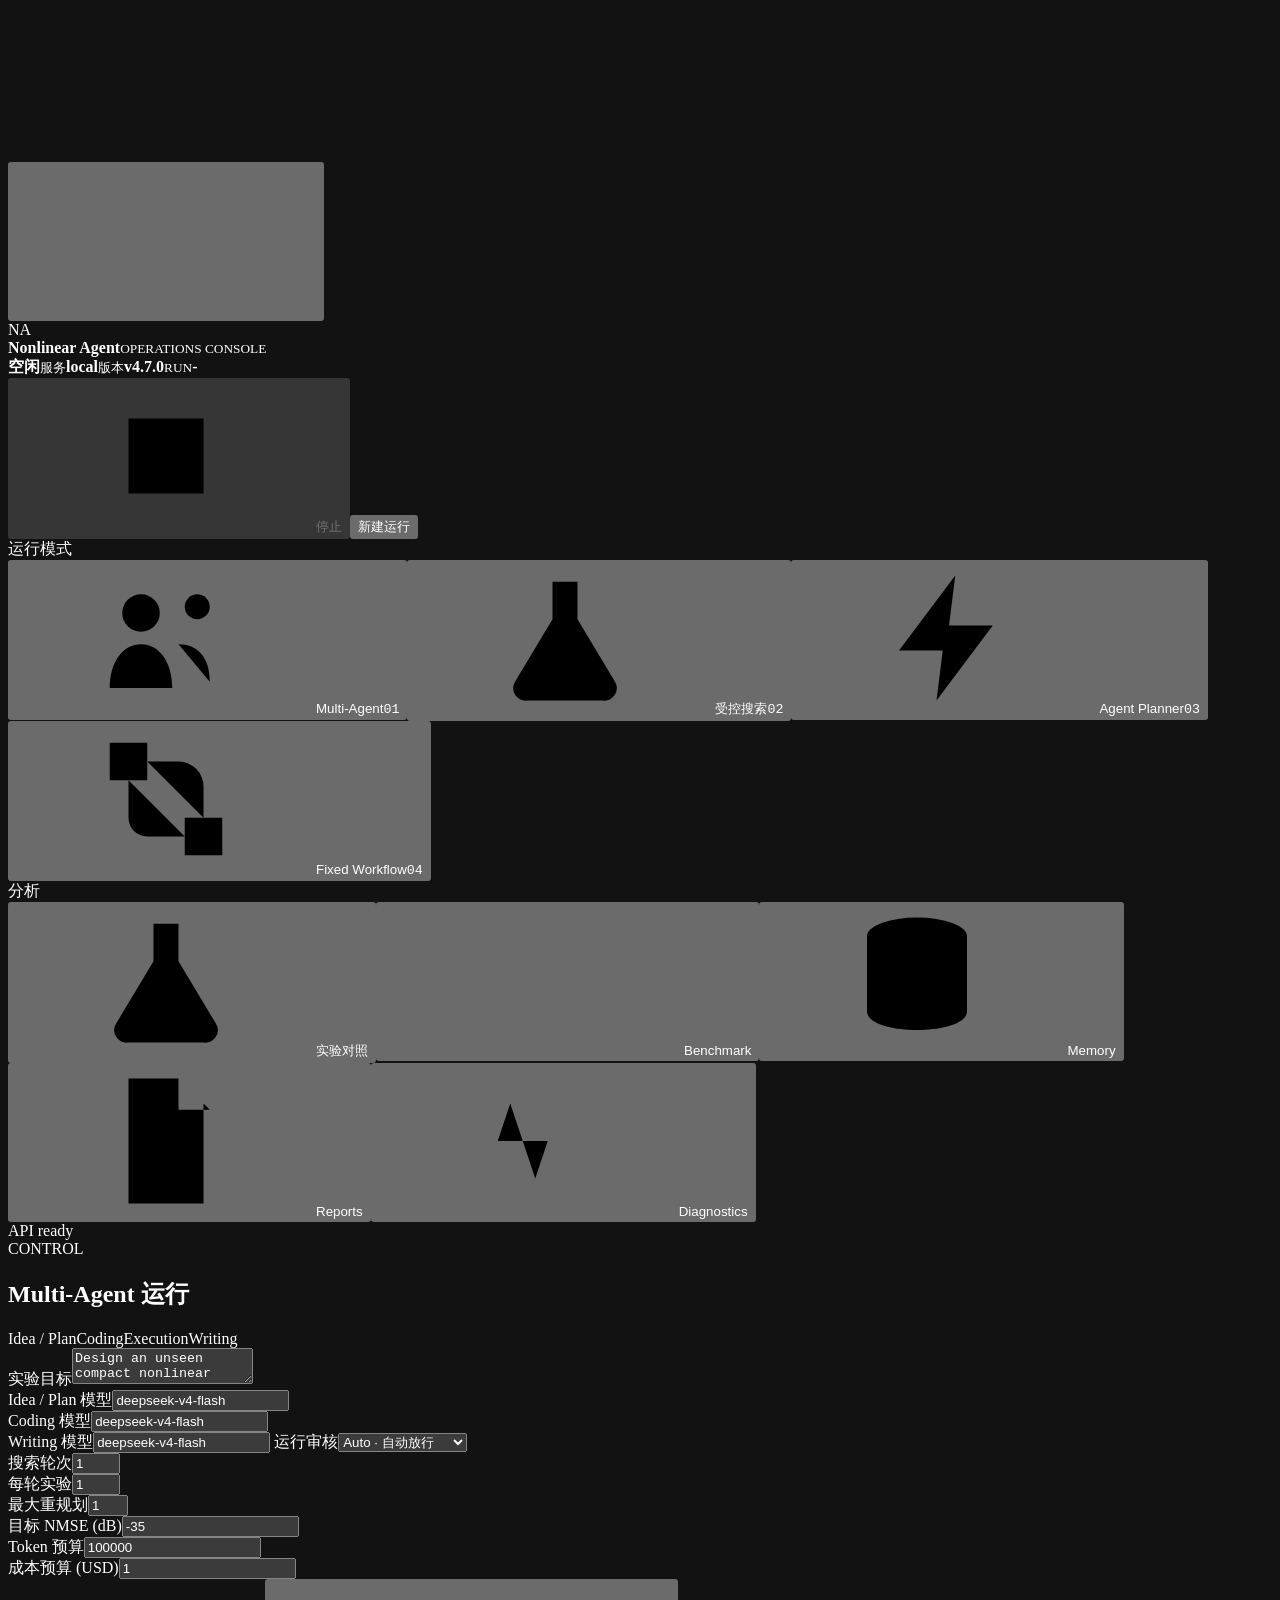
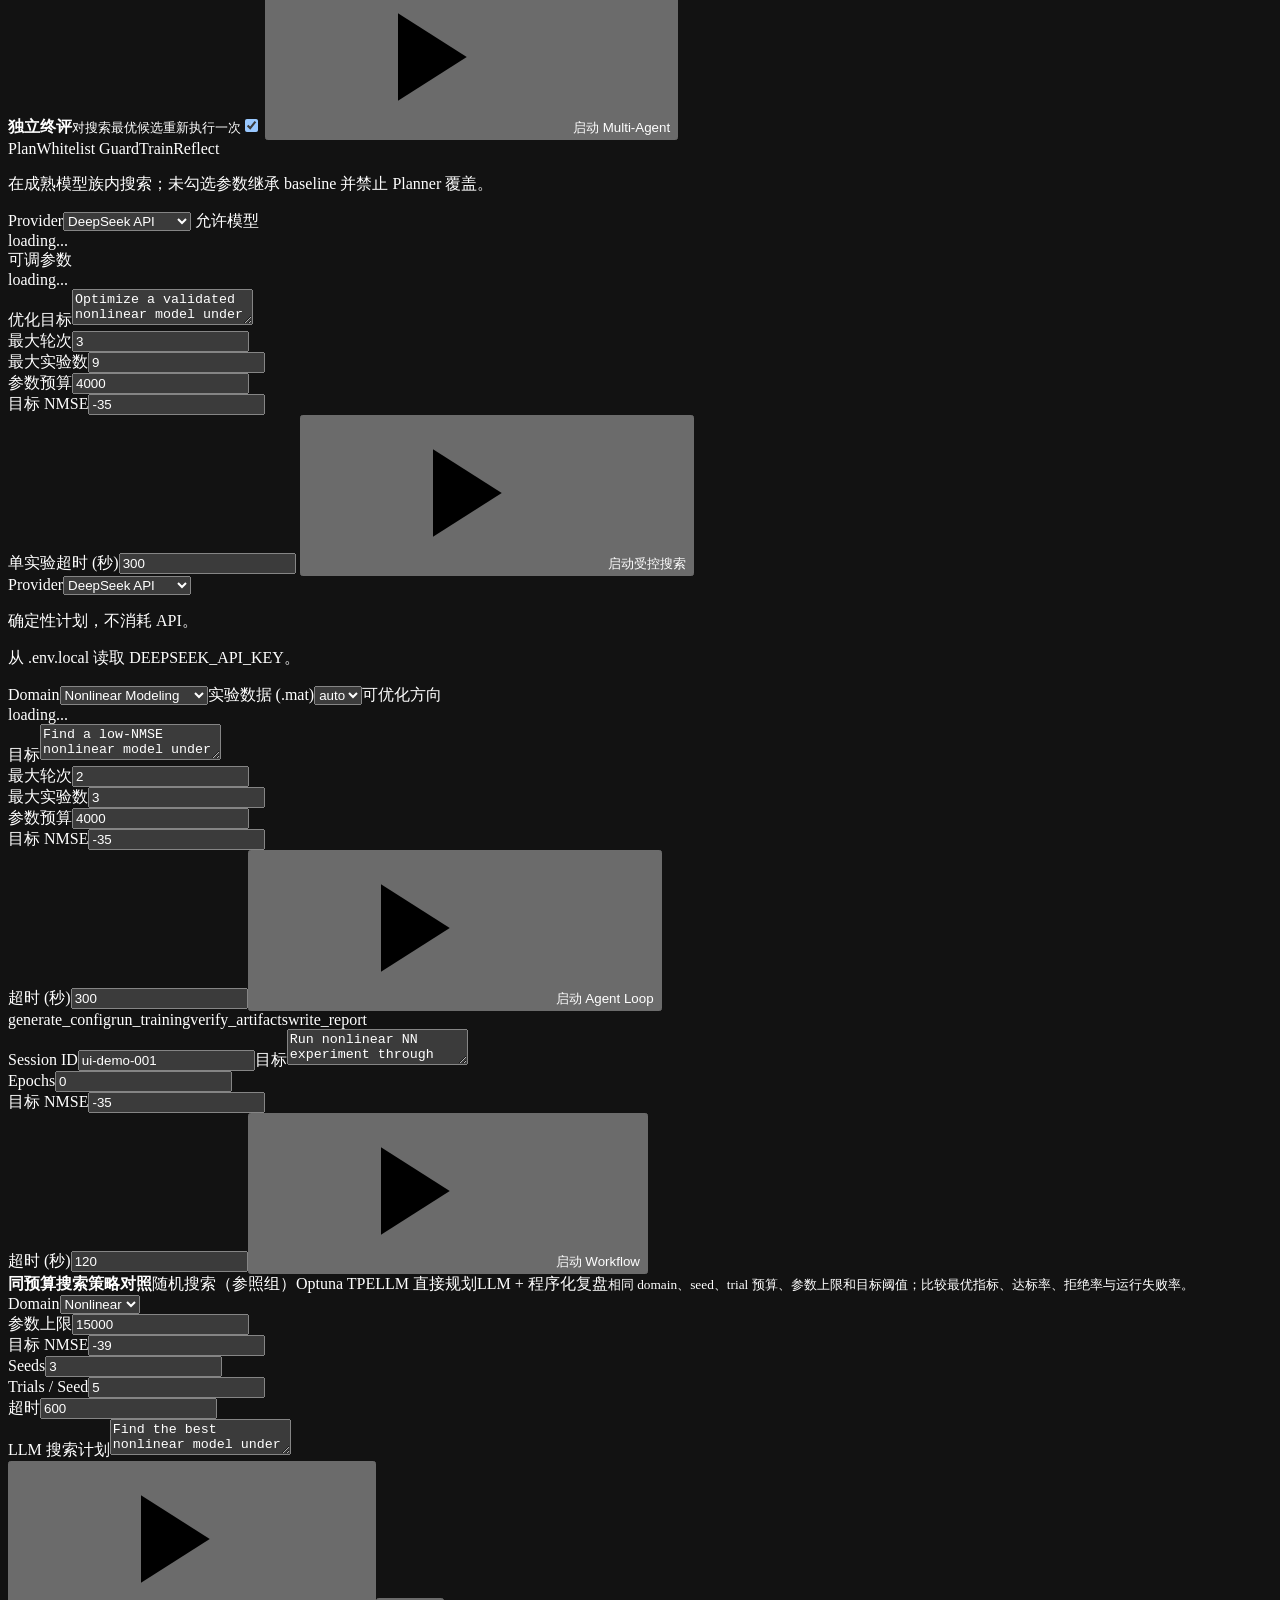
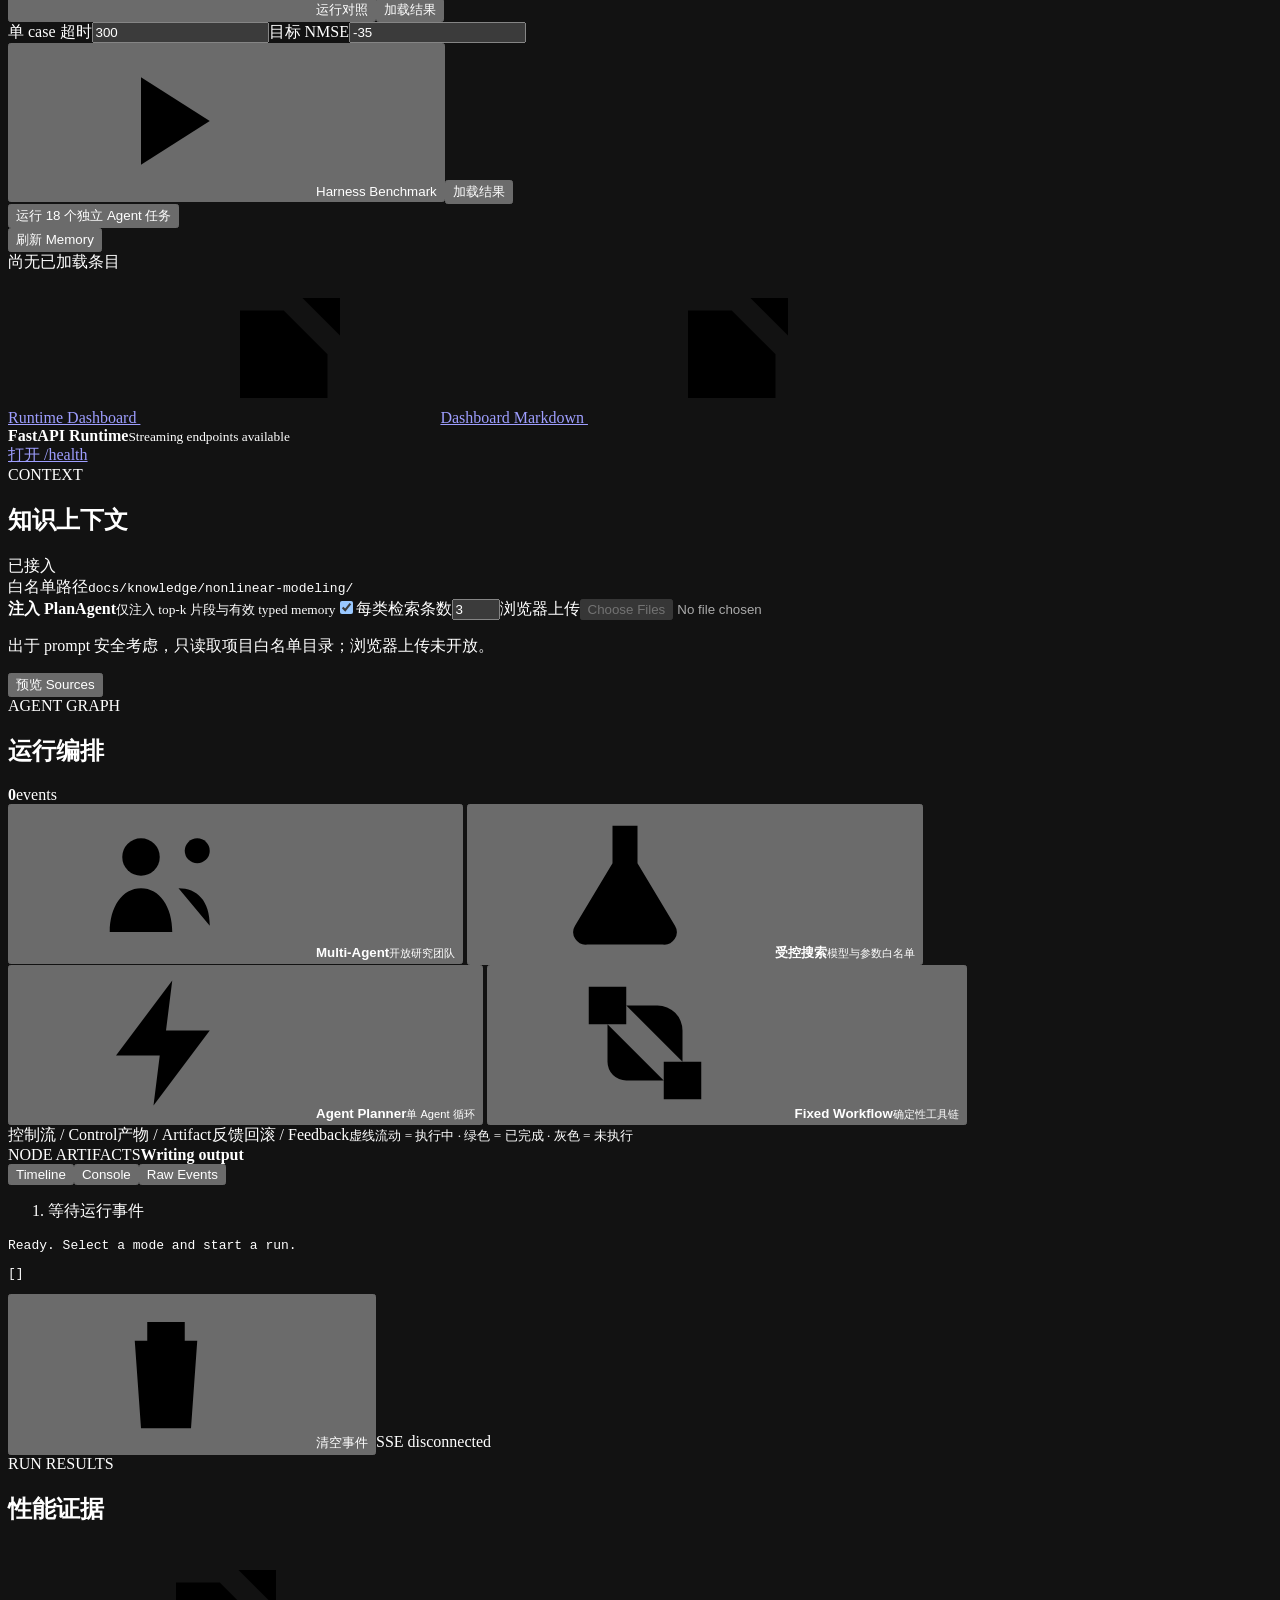
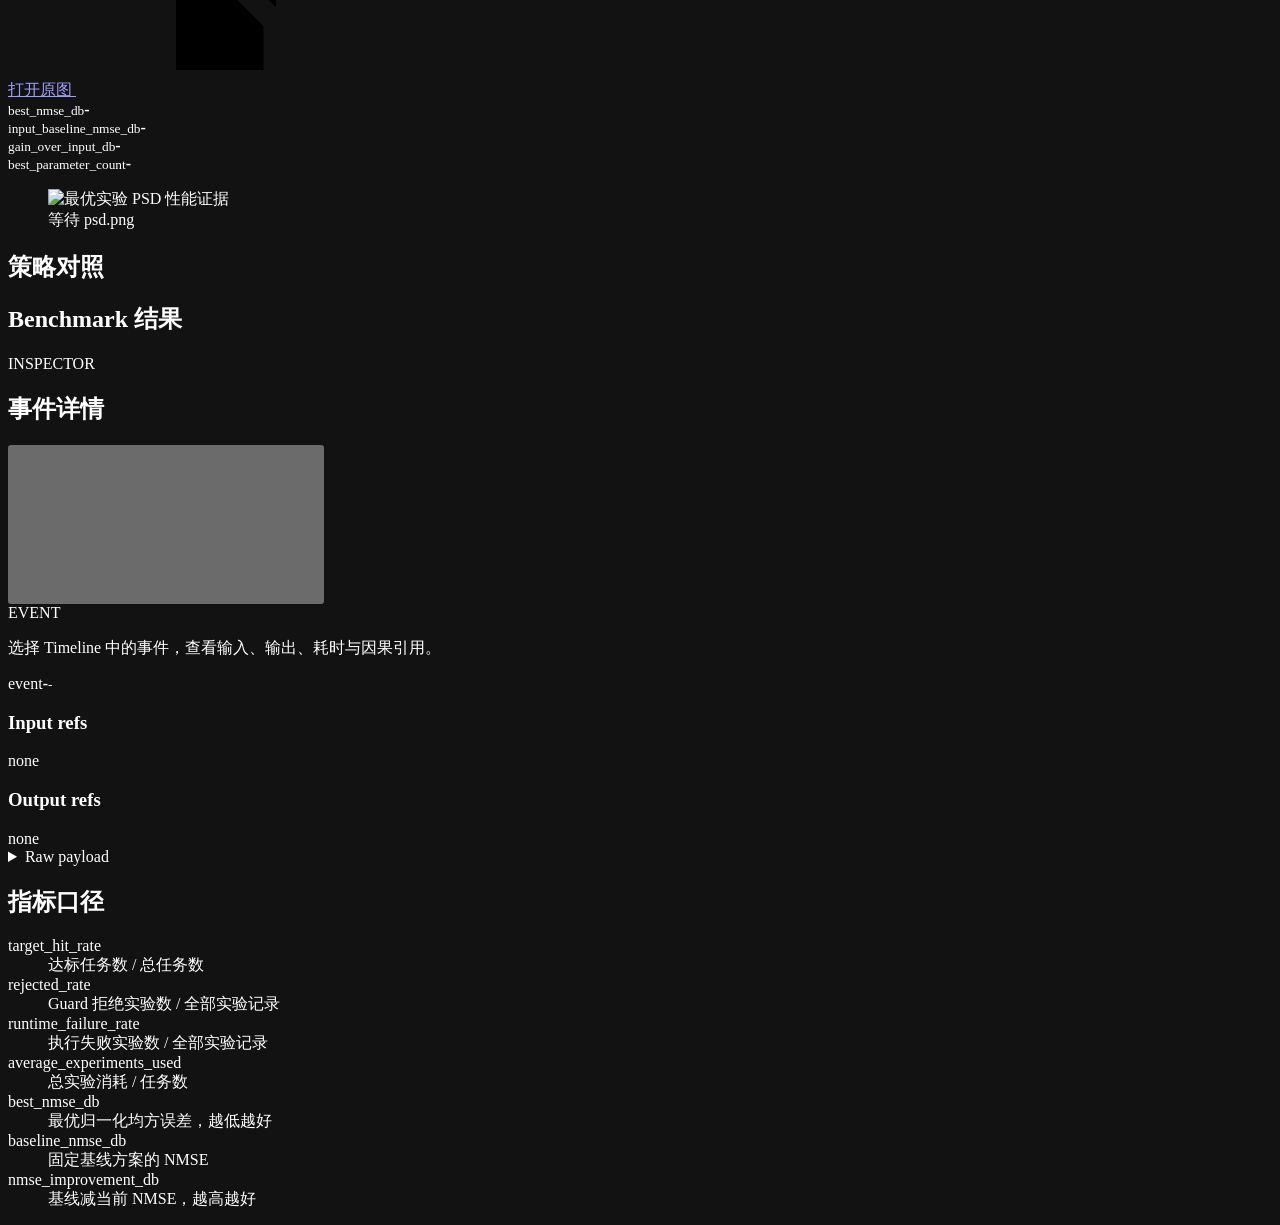
==== commit 5904e380: "feat(agent): add observable LangGraph loops Normalize verified prior aliases across planner and Plan" ====
--- a/src/nonlinear_agent/web/index.html
+++ b/src/nonlinear_agent/web/index.html
@@ -28,7 +28,7 @@
   <header class="topbar">
     <button class="icon-button mobile-only" id="menuBtn" title="打开导航"><svg><use href="#i-menu"/></svg></button>
     <div class="brand"><span class="brand-mark">NA</span><div><strong>Nonlinear Agent</strong><small>OPERATIONS CONSOLE</small></div></div>
-    <div class="runtime-strip"><span class="runtime-item"><span class="status-light idle" id="statusDot"></span><b id="statusLabel">空闲</b></span><span class="runtime-item"><small>服务</small><b>local</b></span><span class="runtime-item"><small>版本</small><b>v4.6.0</b></span><span class="runtime-item run-id"><small>RUN</small><b id="currentRunId">-</b></span></div>
+    <div class="runtime-strip"><span class="runtime-item"><span class="status-light idle" id="statusDot"></span><b id="statusLabel">空闲</b></span><span class="runtime-item"><small>服务</small><b>local</b></span><span class="runtime-item"><small>版本</small><b>v4.7.0</b></span><span class="runtime-item run-id"><small>RUN</small><b id="currentRunId">-</b></span></div>
     <div class="top-actions"><button class="button danger compact" id="stopBtn" disabled><svg><use href="#i-stop"/></svg>停止</button><button class="button ghost compact" id="newRunBtn">新建运行</button></div>
   </header>
   <div class="app-shell">
@@ -83,20 +83,9 @@
             <button class="mode-node" data-view="agent"><svg><use href="#i-bolt"/></svg><span><b>Agent Planner</b><small>单 Agent 循环</small></span></button>
             <button class="mode-node" data-view="workflow"><svg><use href="#i-flow"/></svg><span><b>Fixed Workflow</b><small>确定性工具链</small></span></button>
           </div>
-          <div class="graph-stage">
-            <svg class="graph-wires" viewBox="0 0 1000 280" preserveAspectRatio="none" aria-hidden="true">
-              <path data-wire="start-idea" d="M500 20 C500 62 115 48 115 112"/>
-              <path data-wire="idea-coding" d="M205 166 C242 132 283 200 320 166"/>
-              <path data-wire="coding-execution" d="M410 166 C448 132 492 200 530 166"/>
-              <path data-wire="execution-writing" d="M620 166 C662 132 708 200 750 166"/>
-              <path data-wire="writing-result" d="M840 166 C900 166 925 188 925 238"/>
-            </svg>
-            <button class="graph-start-node" data-view="multiagent"><span>START</span><b id="graphModeTitle">Multi-Agent</b><small>点击编辑运行参数</small></button>
-            <button class="agent-node pending" data-agent-node="idea_plan"><span class="node-index">01</span><small class="node-runtime">waiting</small><b>Idea / Plan</b><p>检索先验 · 提出假设 · 设计候选</p><footer><span class="node-state">PENDING</span><span class="node-cost">$0.0000</span></footer></button>
-            <button class="agent-node pending" data-agent-node="coding"><span class="node-index">02</span><small class="node-runtime">waiting</small><b>Coding</b><p>生成架构 · Schema/AST Gate · 修复</p><footer><span class="node-state">PENDING</span><span class="node-cost">$0.0000</span></footer></button>
-            <button class="agent-node pending" data-agent-node="execution"><span class="node-index">03</span><small class="node-runtime">waiting</small><b>Execution</b><p>受控工具 · 训练 · 指标与产物</p><footer><span class="node-state">PENDING</span><span class="node-cost">runtime</span></footer></button>
-            <button class="agent-node pending" data-agent-node="writing"><span class="node-index">04</span><small class="node-runtime">waiting</small><b>Writing</b><p>证据归因 · 成本 · PDF / HTML</p><footer><span class="node-state">PENDING</span><span class="node-cost">$0.0000</span></footer><div class="node-artifacts" id="writingArtifacts"></div></button>
-          </div>
+          <div class="graph-legend" id="graphLegend"><span><i class="port-control"></i>控制流 / Control</span><span><i class="port-artifact"></i>产物 / Artifact</span><span><i class="port-feedback"></i>反馈回滚 / Feedback</span><small>虚线流动 = 执行中 · 绿色 = 已完成 · 灰色 = 未执行</small></div>
+          <div class="graph-stage" id="graphStage" aria-live="polite"></div>
+          <div class="node-artifact-panel hidden" id="nodeArtifactPanel"><div><span class="eyebrow">NODE ARTIFACTS</span><b id="nodeArtifactTitle">Writing output</b></div><div id="writingArtifacts"></div></div>
         </section>
         <div class="view-tabs"><button class="active" data-event-view="timeline">Timeline</button><button data-event-view="console">Console</button><button data-event-view="raw">Raw Events</button></div><div class="activity-body"><ol class="timeline" id="timeline"><li class="timeline-empty">等待运行事件</li></ol><pre class="console hidden" id="evBox">Ready. Select a mode and start a run.</pre><pre class="console raw hidden" id="rawBox">[]</pre></div><div class="activity-foot"><button class="icon-text-button" id="clearBtn"><svg><use href="#i-clear"/></svg>清空事件</button><span id="streamStatus">SSE disconnected</span></div>
         <section class="result-panel hidden" id="resultPreview"><div class="result-head"><div><span class="eyebrow">RUN RESULTS</span><h2 id="resultTitle">性能证据</h2></div><a id="psdLink" class="hidden" href="#" target="_blank">打开原图 <svg><use href="#i-external"/></svg></a></div><div class="metric-strip"><div><small>best_nmse_db</small><b id="chipNmse">-</b></div><div><small>input_baseline_nmse_db</small><b id="chipBase">-</b></div><div><small>gain_over_input_db</small><b id="chipGain">-</b></div><div><small>best_parameter_count</small><b id="chipParams">-</b></div></div><div class="run-summary hidden" id="runSummary"></div><div class="table-wrap hidden" id="multiExperimentTable"></div><figure class="hidden" id="psdFigure"><img id="psdPreview" alt="最优实验 PSD 性能证据"><figcaption id="previewMeta">等待 psd.png</figcaption></figure><div class="result-links" id="resultLinks"></div></section>
@@ -107,10 +96,10 @@
   </div>
   <dialog class="approval-dialog" id="approvalDialog">
     <div class="approval-head"><div><span class="eyebrow">HUMAN REVIEW</span><h2 id="approvalTitle">等待审核</h2></div><span class="badge" id="approvalRole">AGENT</span></div>
-    <p id="approvalReason"></p><div class="approval-risk"><b>风险与检查点</b><p id="approvalRisk">-</p></div>
-    <details open><summary>输入 / 输出摘要</summary><pre id="approvalPayload"></pre></details>
-    <label for="approvalFeedback">驳回理由或改进方向</label><textarea id="approvalFeedback" placeholder="驳回时必填；该事实将回送给对应 Agent。"></textarea>
-    <div class="button-row"><button class="button danger" id="approvalReject">驳回并打回流程</button><button class="button primary" id="approvalApprove">批准继续</button></div>
+    <div class="approval-copy"><b>审批说明 / Review reason</b><p id="approvalReason"></p></div><div class="approval-risk"><b>风险与检查点 / Risks and checks</b><p id="approvalRisk">-</p></div>
+    <details open><summary>输入 / 输出摘要 · Input / Output</summary><pre id="approvalPayload"></pre></details>
+    <label for="approvalFeedback">驳回理由或改进方向 / Rejection feedback</label><textarea id="approvalFeedback" placeholder="驳回时必填；该事实将回送给 PlanAgent。 Required for No; feedback is returned to planning."></textarea>
+    <div class="approval-actions"><button class="review-action no" id="approvalReject" title="Reject and replan">× No <small>驳回</small></button><button class="review-action yes" id="approvalApprove" title="Approve and continue">✓ Yes <small>批准</small></button></div>
   </dialog>
   <script type="module" src="/ui/app.js"></script>
 </body>
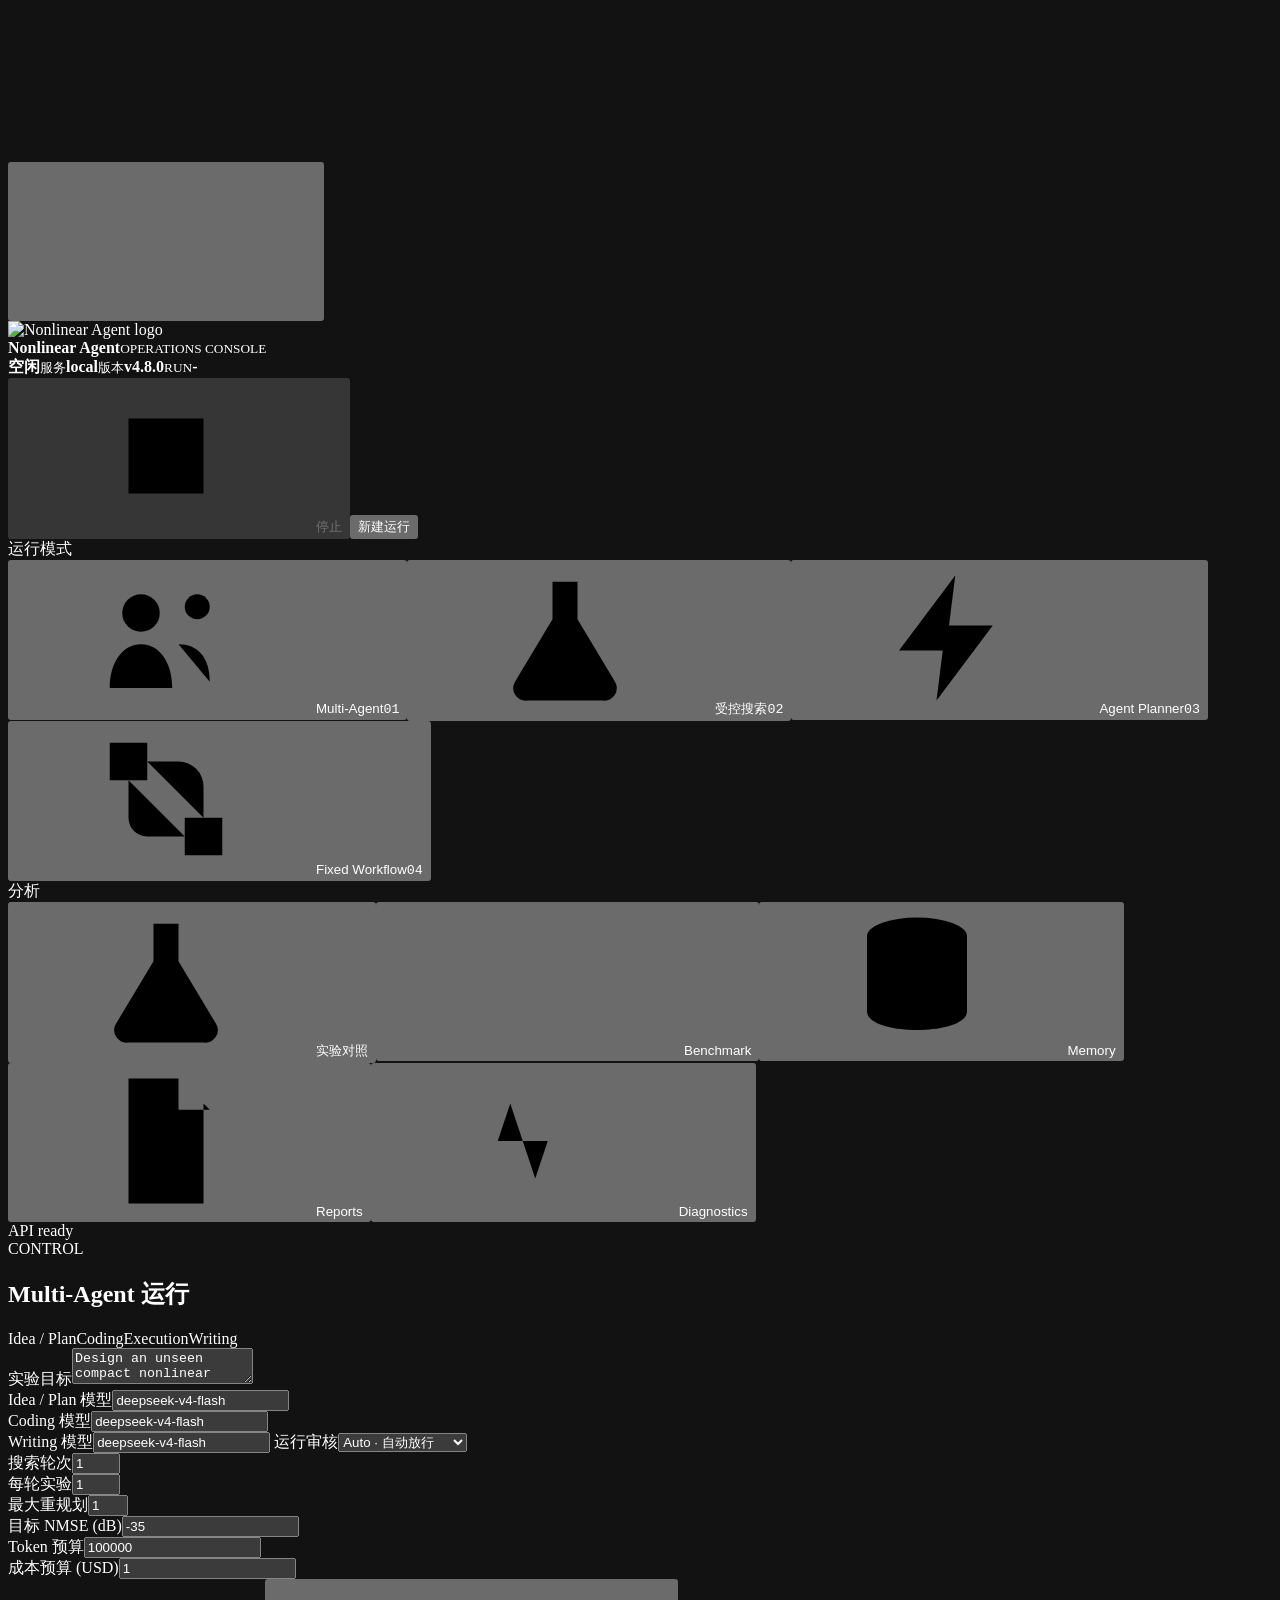
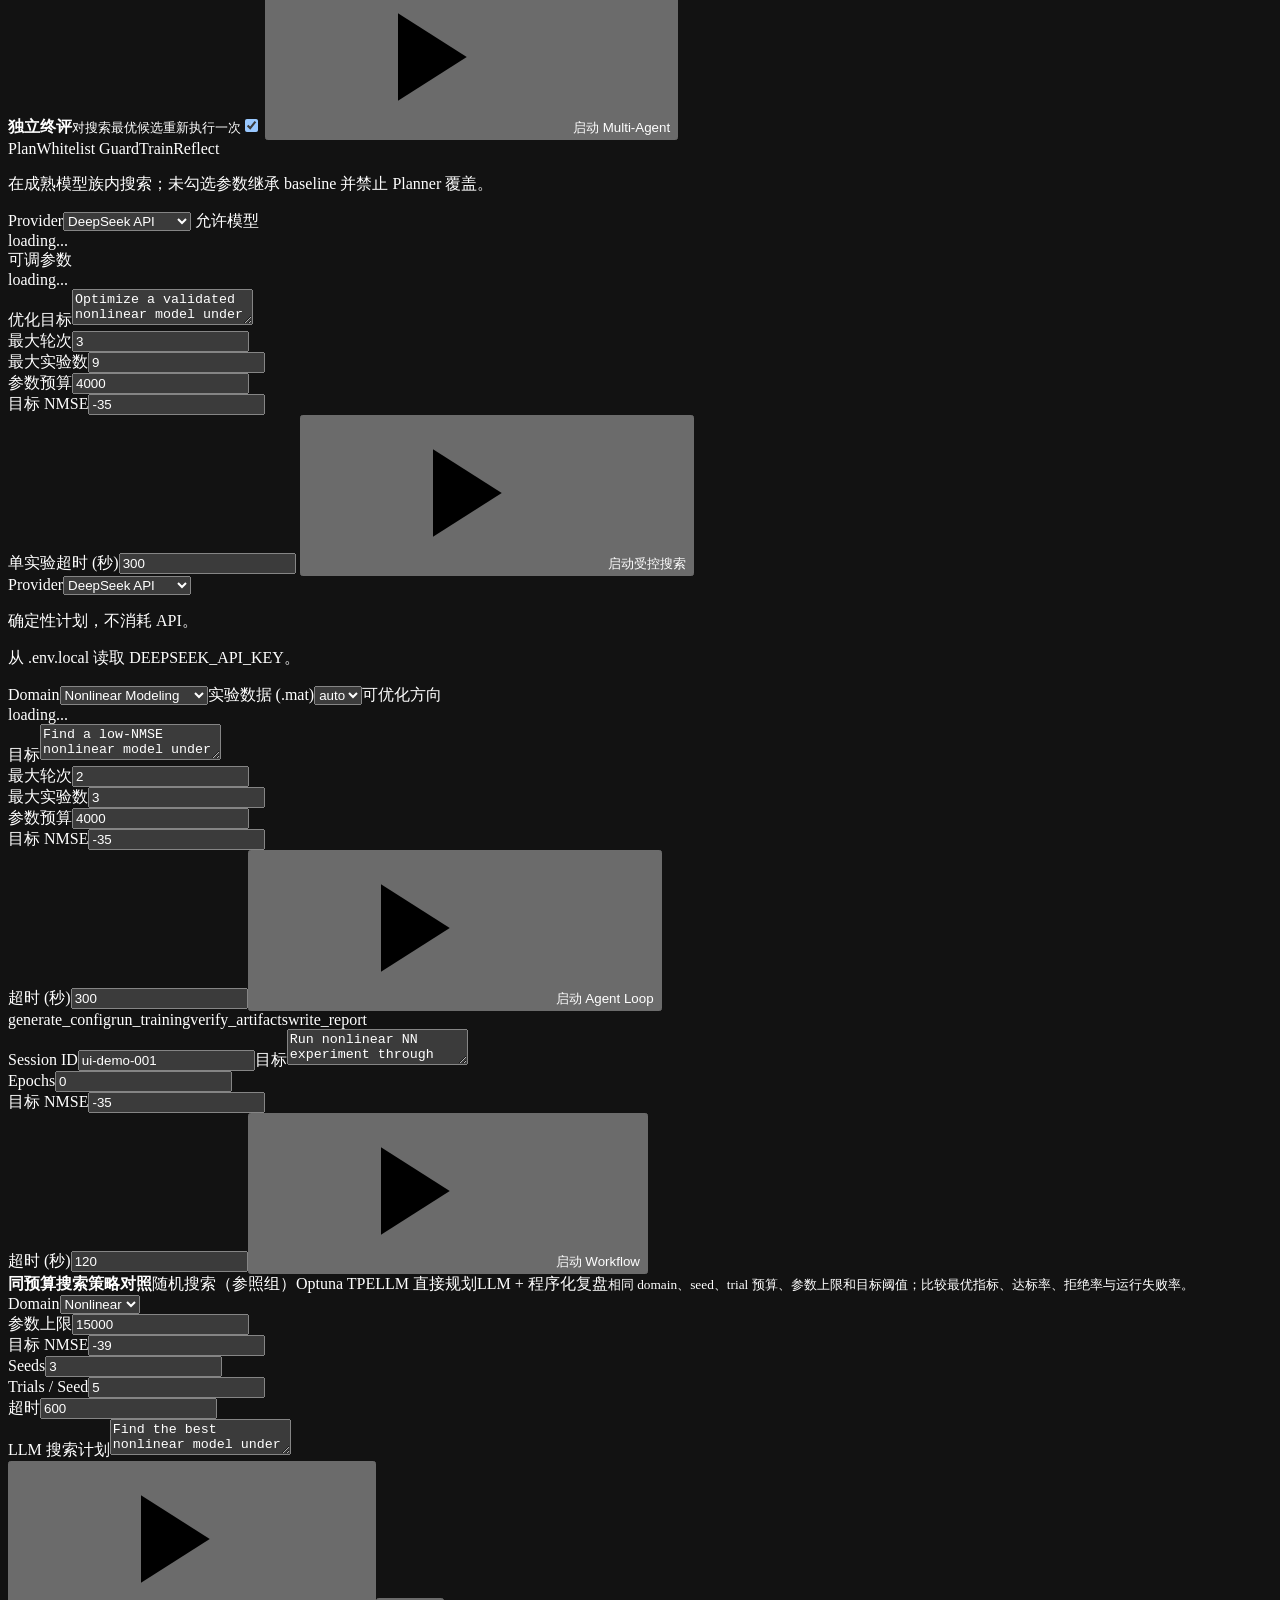
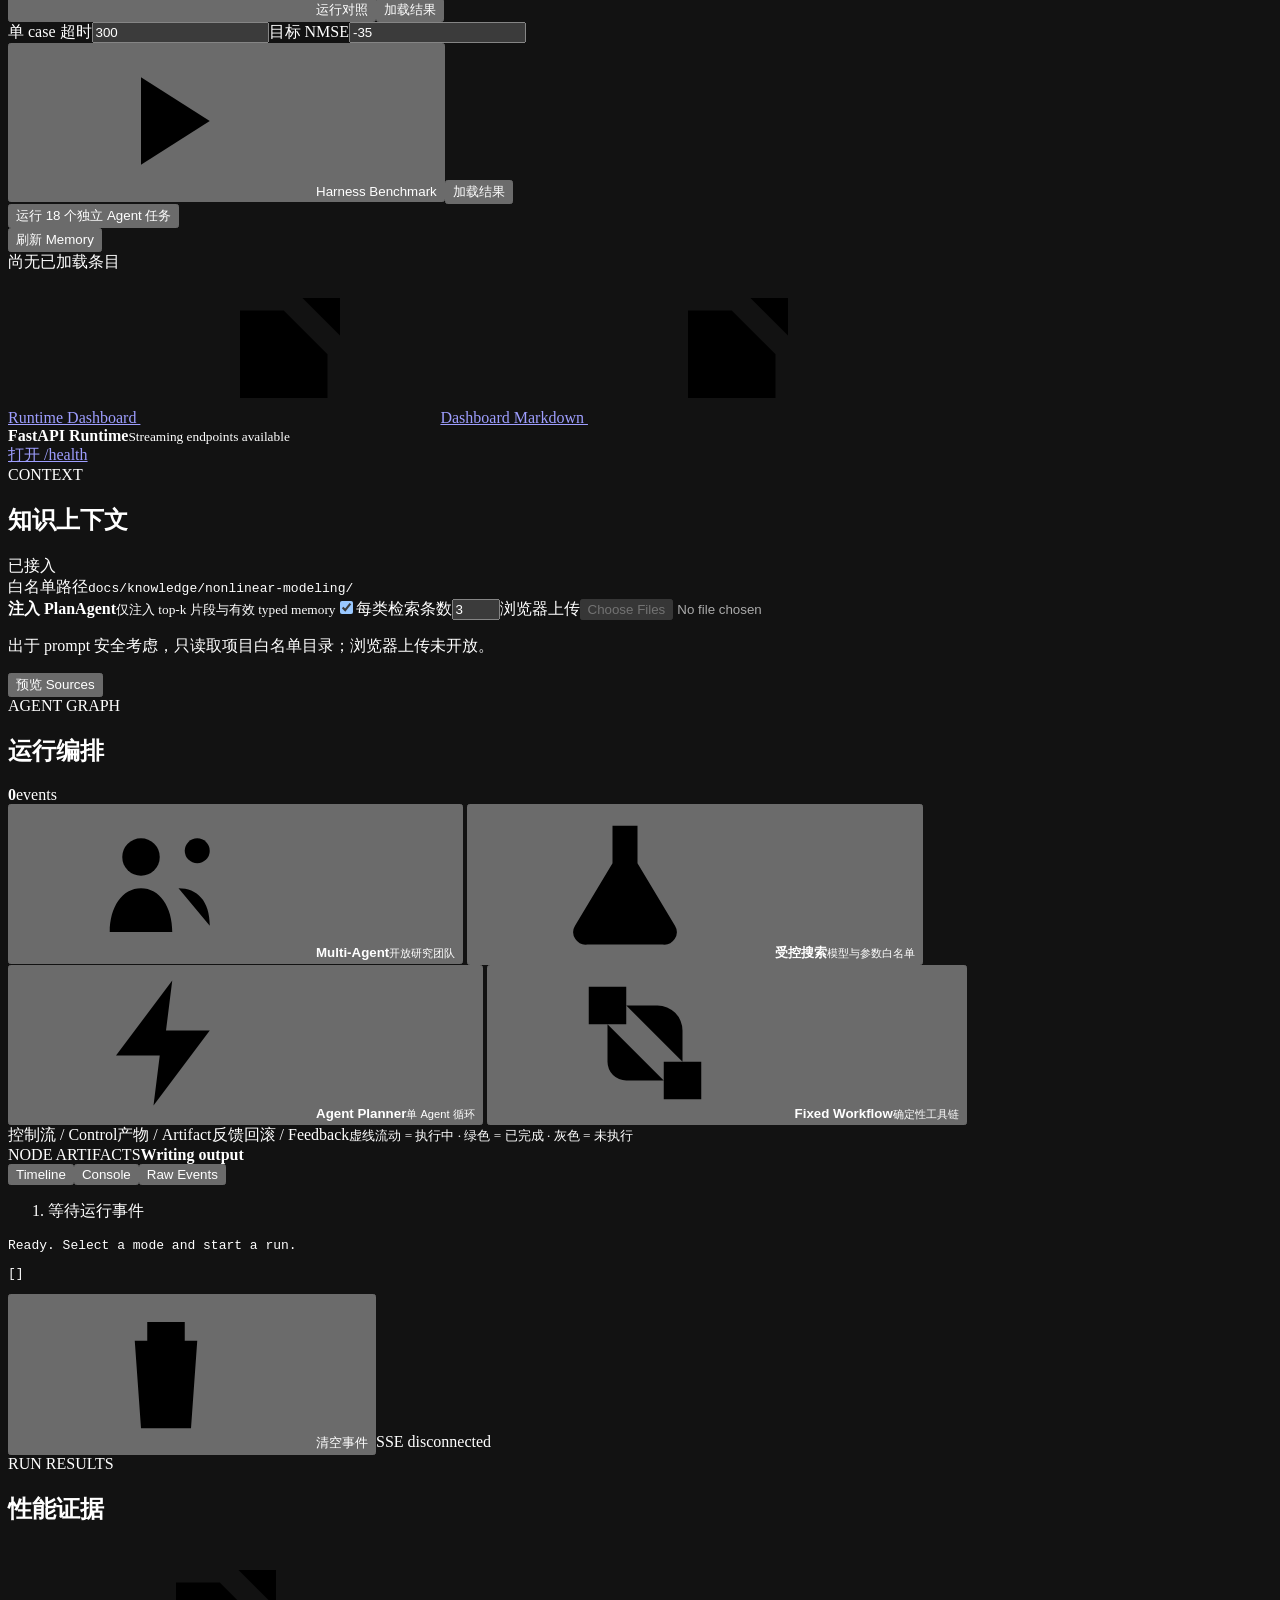
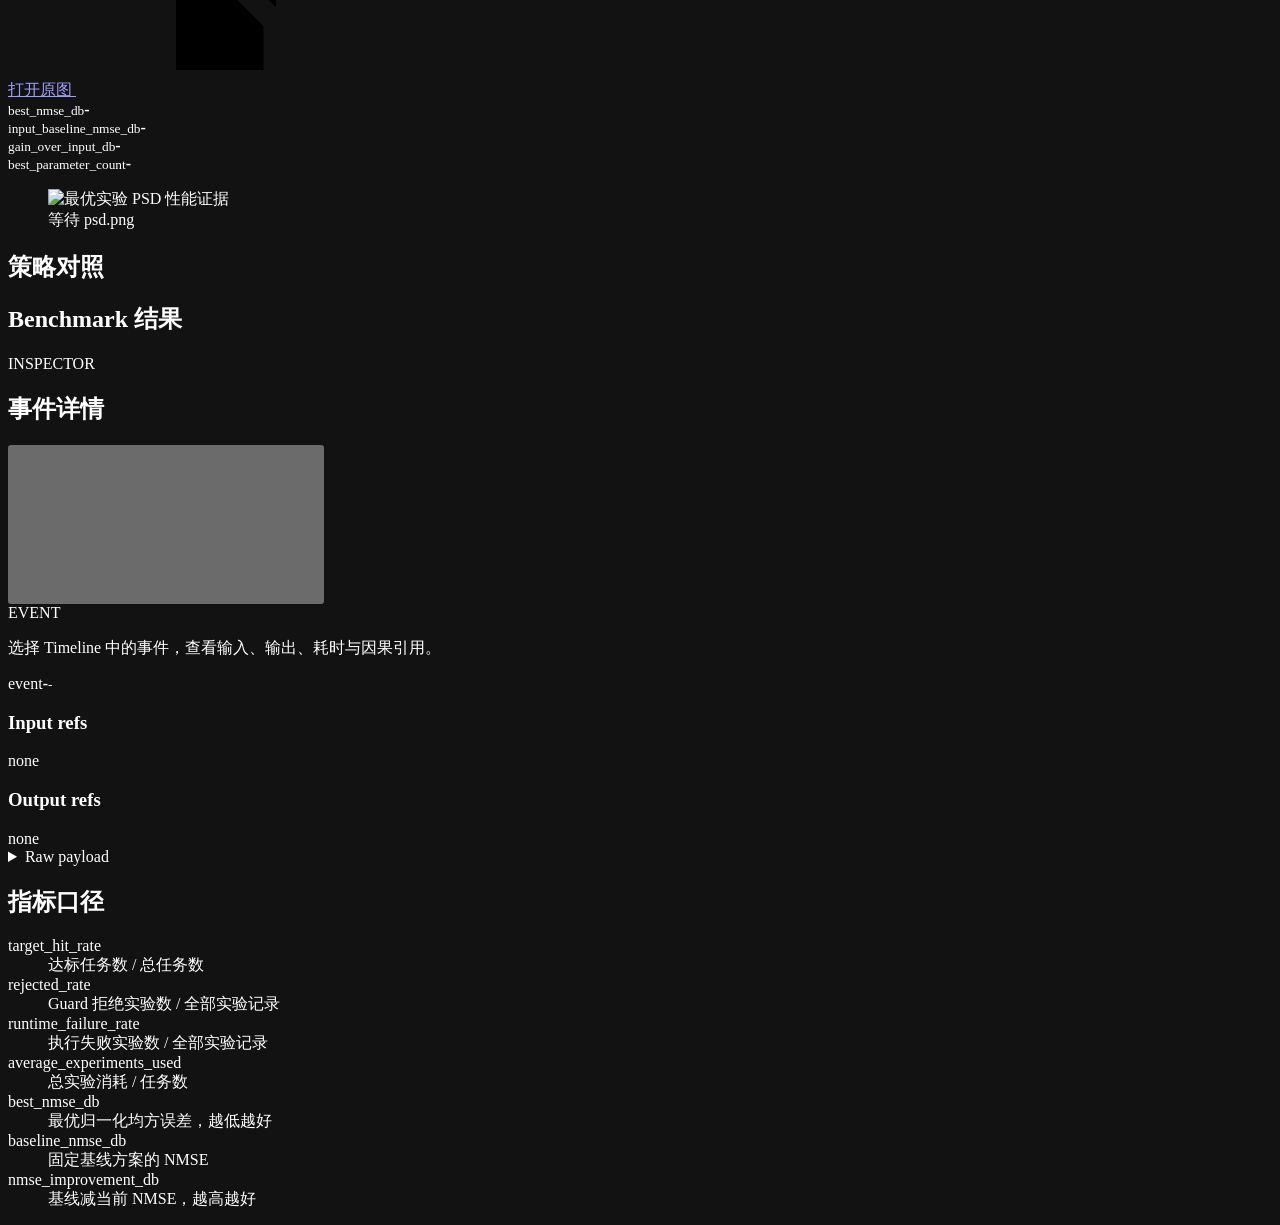
==== commit b91a67da: "feat(ui): persist runtime graph state Keep per-mode node and edge snapshots so SSE progress survives" ====
--- a/src/nonlinear_agent/web/index.html
+++ b/src/nonlinear_agent/web/index.html
@@ -5,7 +5,7 @@
   <meta name="viewport" content="width=device-width, initial-scale=1">
   <meta name="color-scheme" content="dark">
   <title>Nonlinear Agent Operations</title>
-  <link rel="icon" href="data:,">
+  <link rel="icon" href="/ui/logo.svg" type="image/svg+xml">
   <link rel="stylesheet" href="/ui/styles.css">
 </head>
 <body>
@@ -27,8 +27,8 @@
   </svg>
   <header class="topbar">
     <button class="icon-button mobile-only" id="menuBtn" title="打开导航"><svg><use href="#i-menu"/></svg></button>
-    <div class="brand"><span class="brand-mark">NA</span><div><strong>Nonlinear Agent</strong><small>OPERATIONS CONSOLE</small></div></div>
-    <div class="runtime-strip"><span class="runtime-item"><span class="status-light idle" id="statusDot"></span><b id="statusLabel">空闲</b></span><span class="runtime-item"><small>服务</small><b>local</b></span><span class="runtime-item"><small>版本</small><b>v4.7.0</b></span><span class="runtime-item run-id"><small>RUN</small><b id="currentRunId">-</b></span></div>
+    <div class="brand"><span class="brand-mark"><img src="/ui/logo.svg" alt="Nonlinear Agent logo"></span><div><strong>Nonlinear Agent</strong><small>OPERATIONS CONSOLE</small></div></div>
+    <div class="runtime-strip"><span class="runtime-item"><span class="status-light idle" id="statusDot"></span><b id="statusLabel">空闲</b></span><span class="runtime-item"><small>服务</small><b>local</b></span><span class="runtime-item"><small>版本</small><b>v4.8.0</b></span><span class="runtime-item run-id"><small>RUN</small><b id="currentRunId">-</b></span></div>
     <div class="top-actions"><button class="button danger compact" id="stopBtn" disabled><svg><use href="#i-stop"/></svg>停止</button><button class="button ghost compact" id="newRunBtn">新建运行</button></div>
   </header>
   <div class="app-shell">
